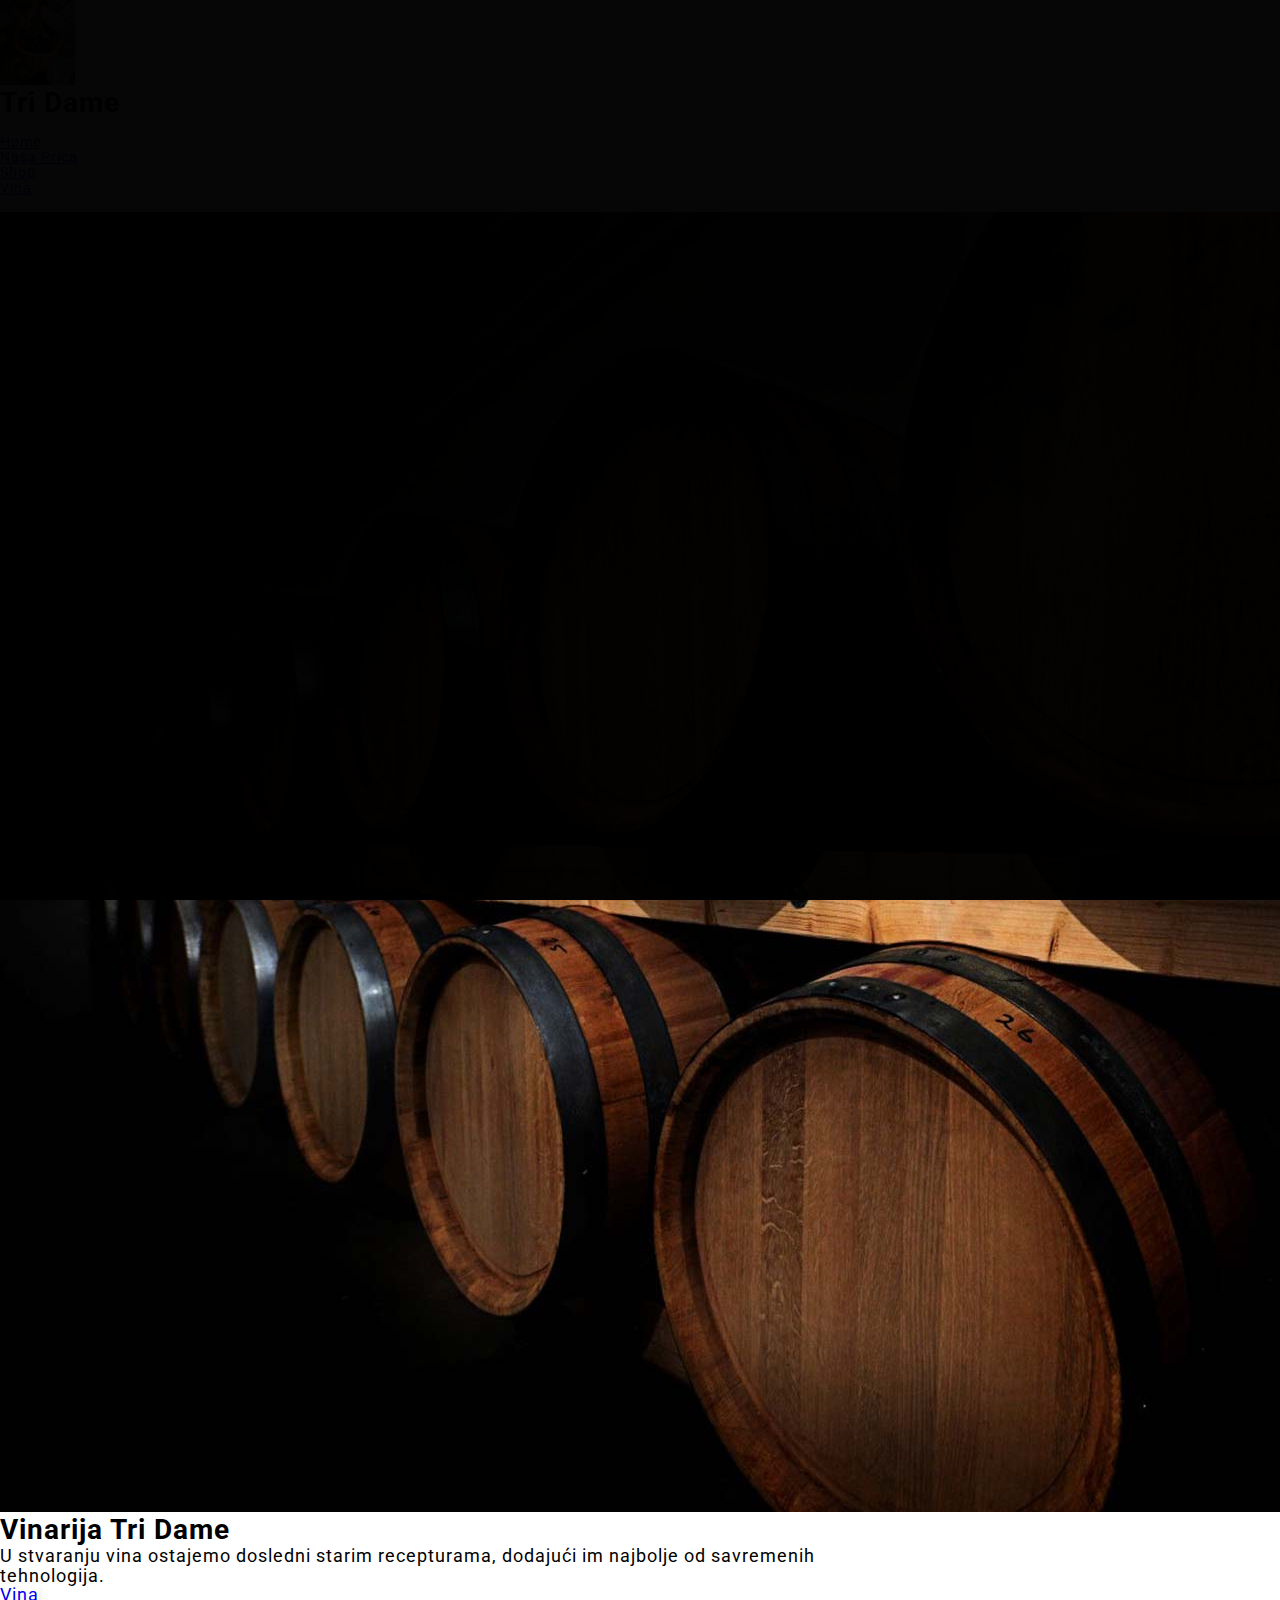
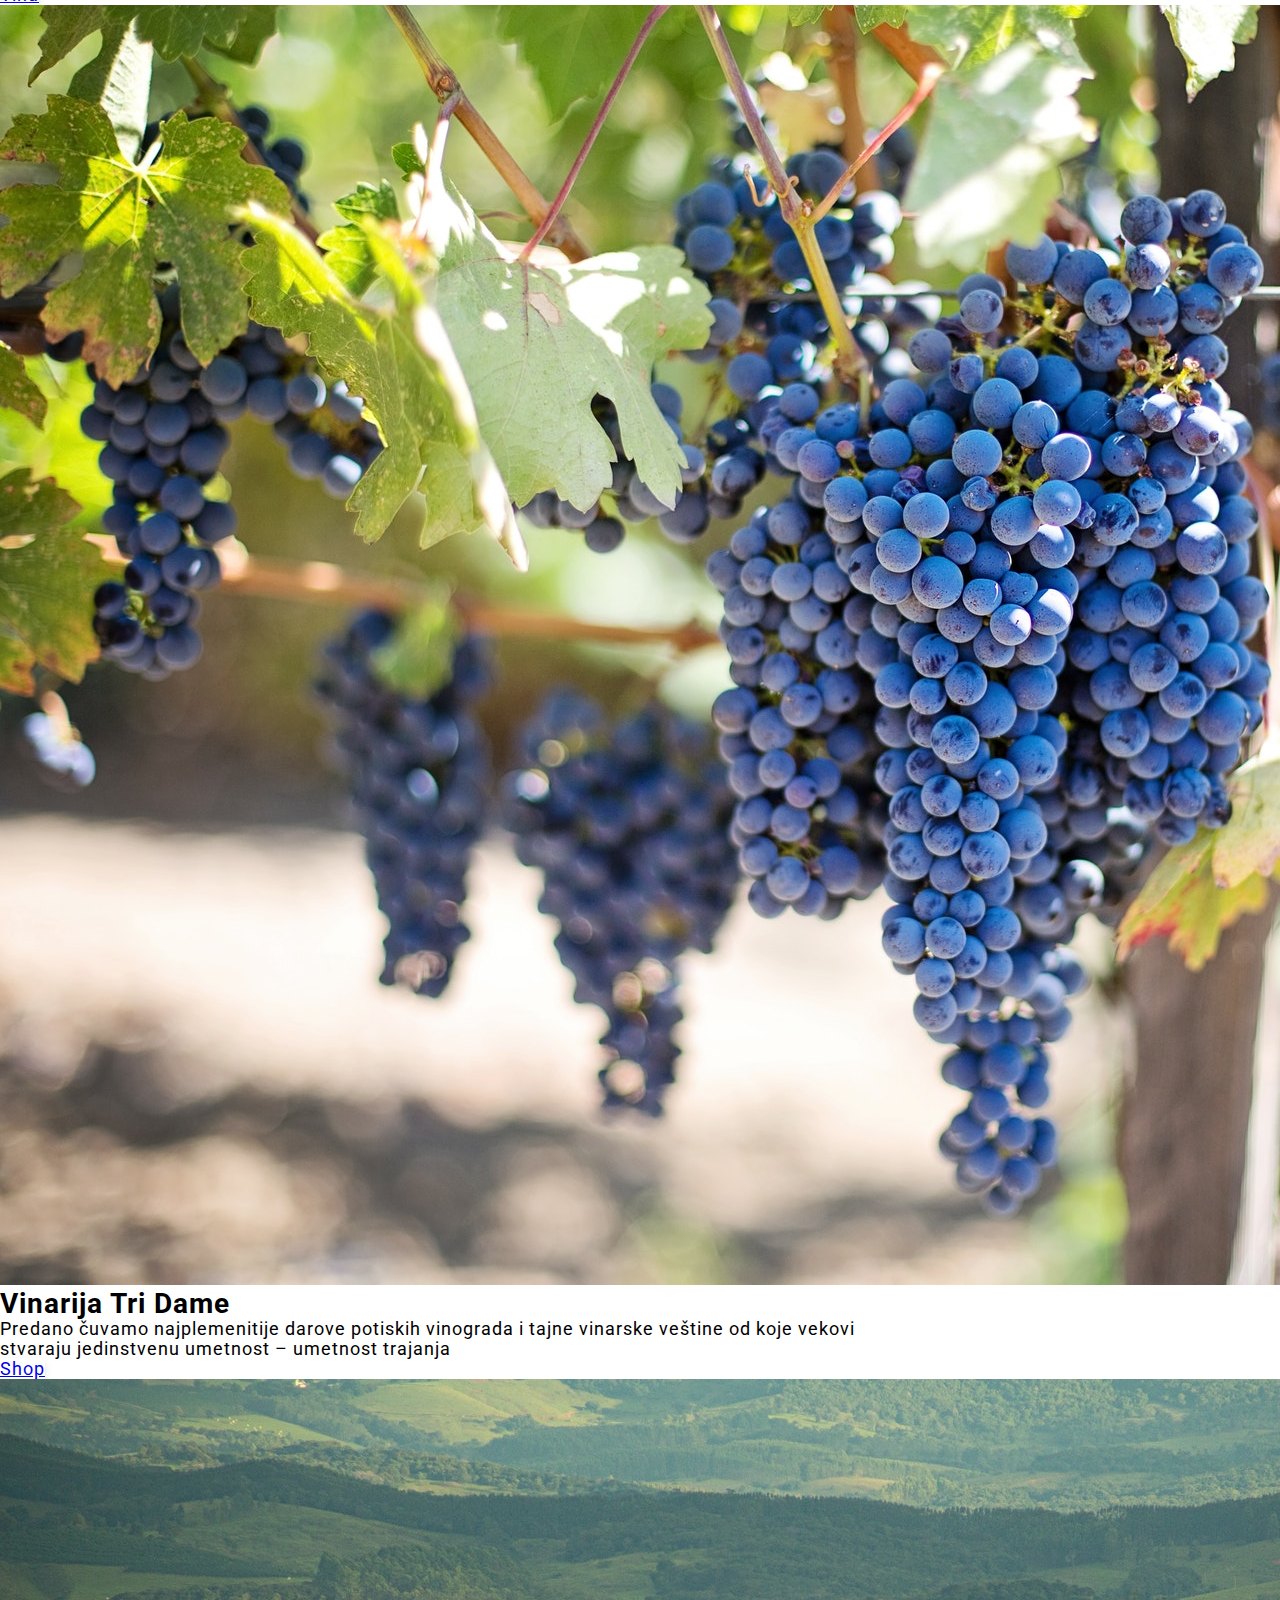
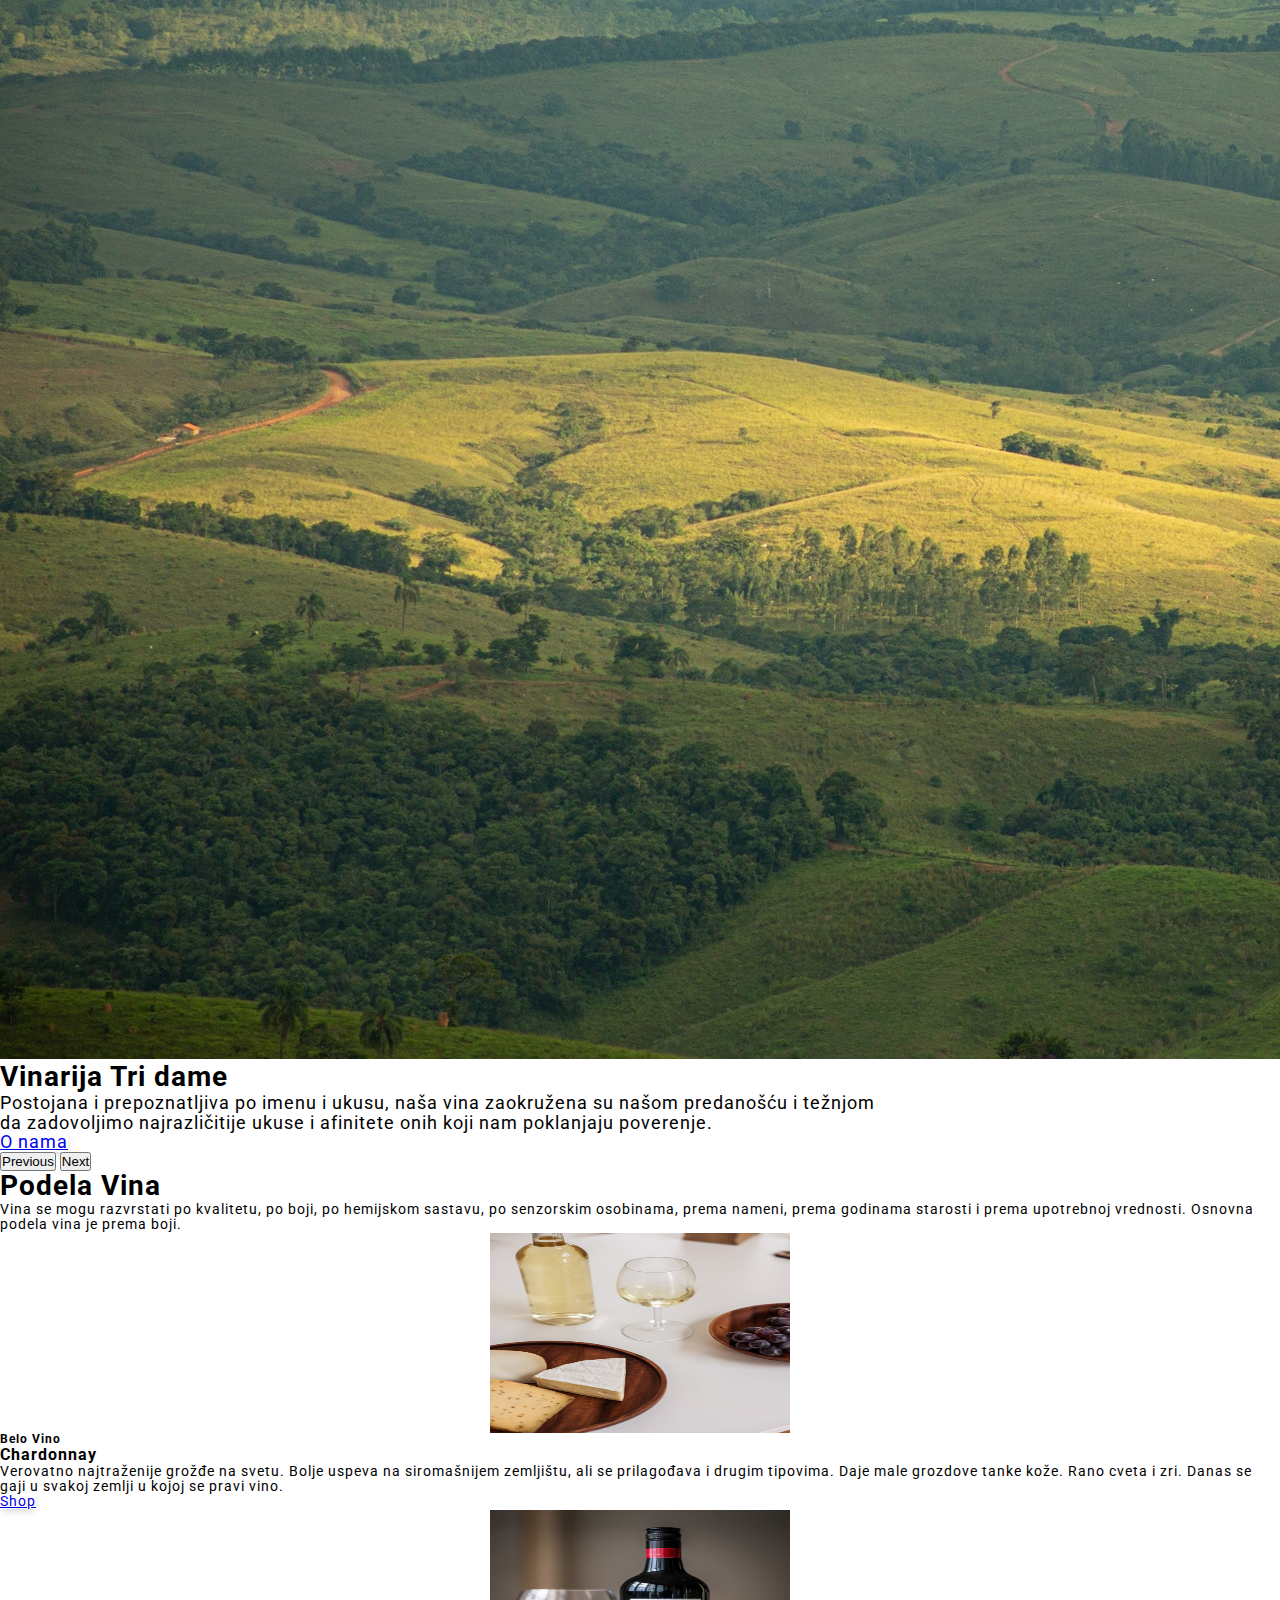
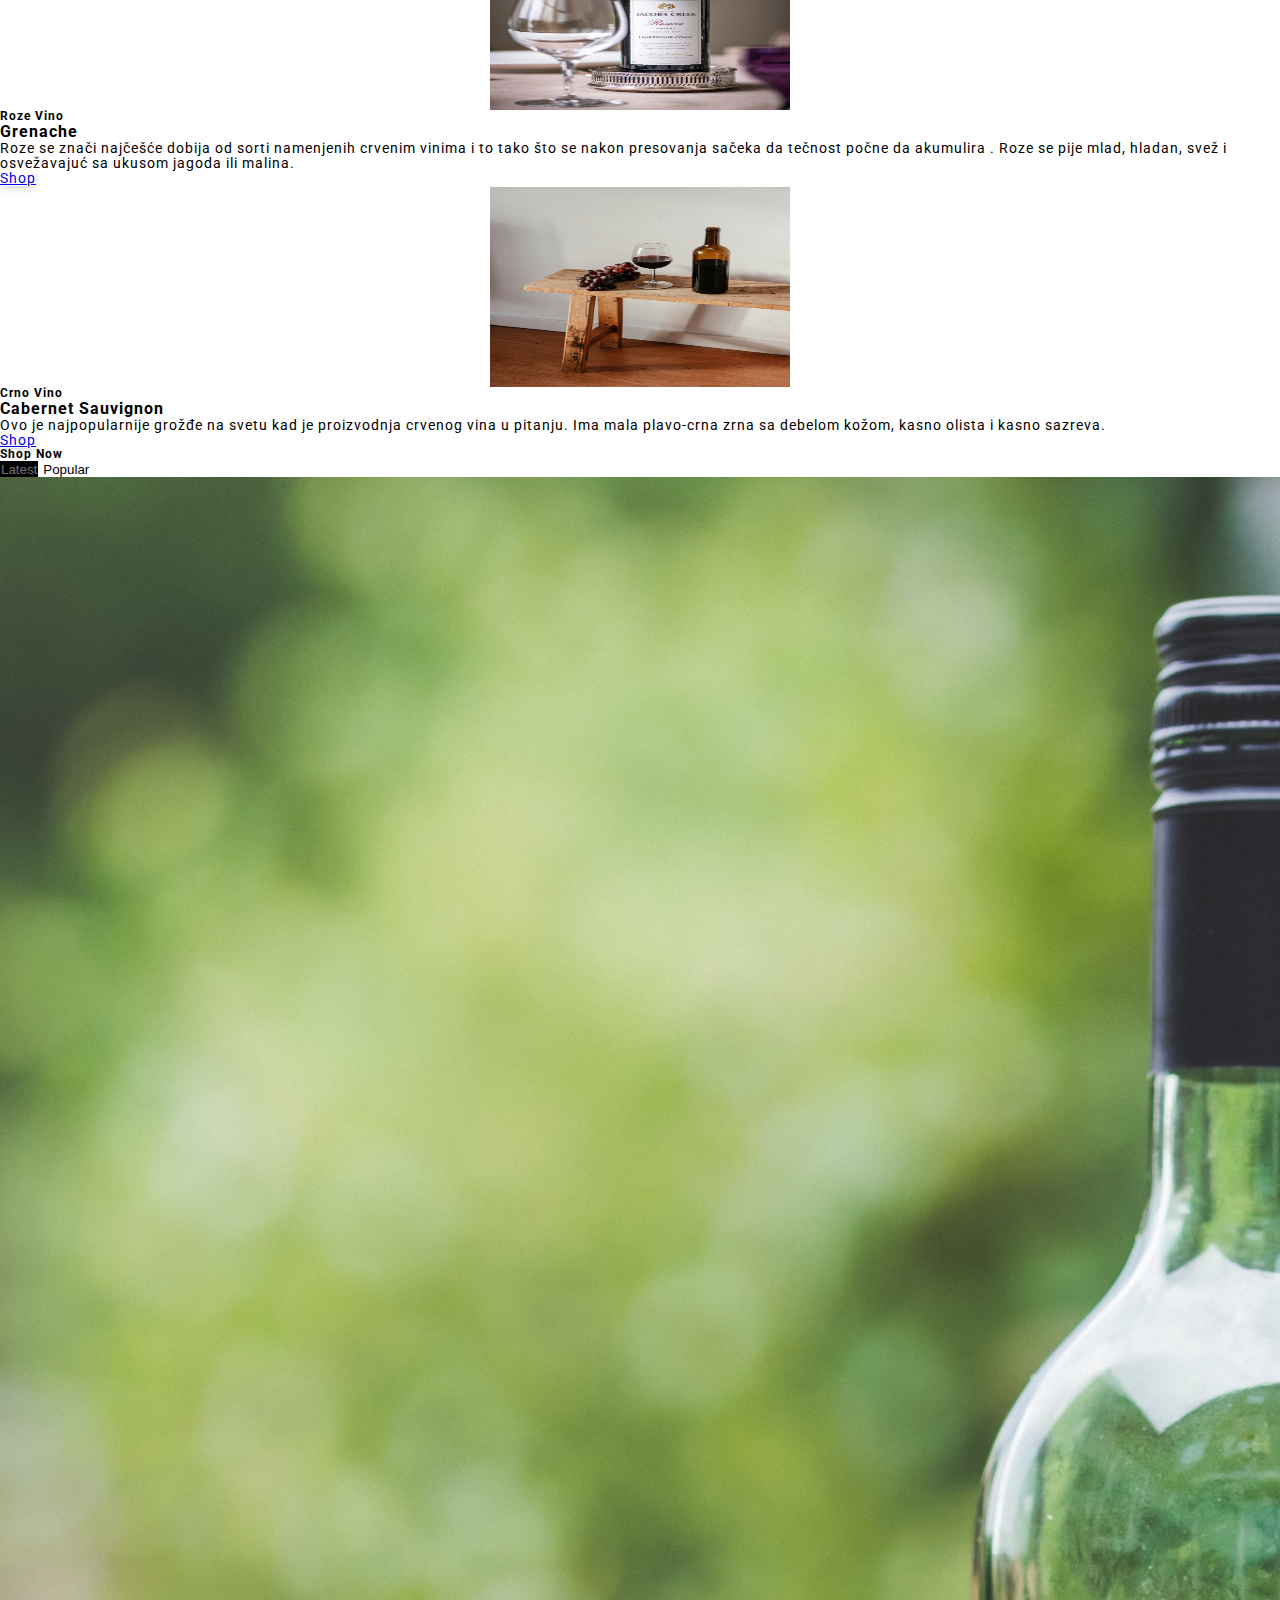
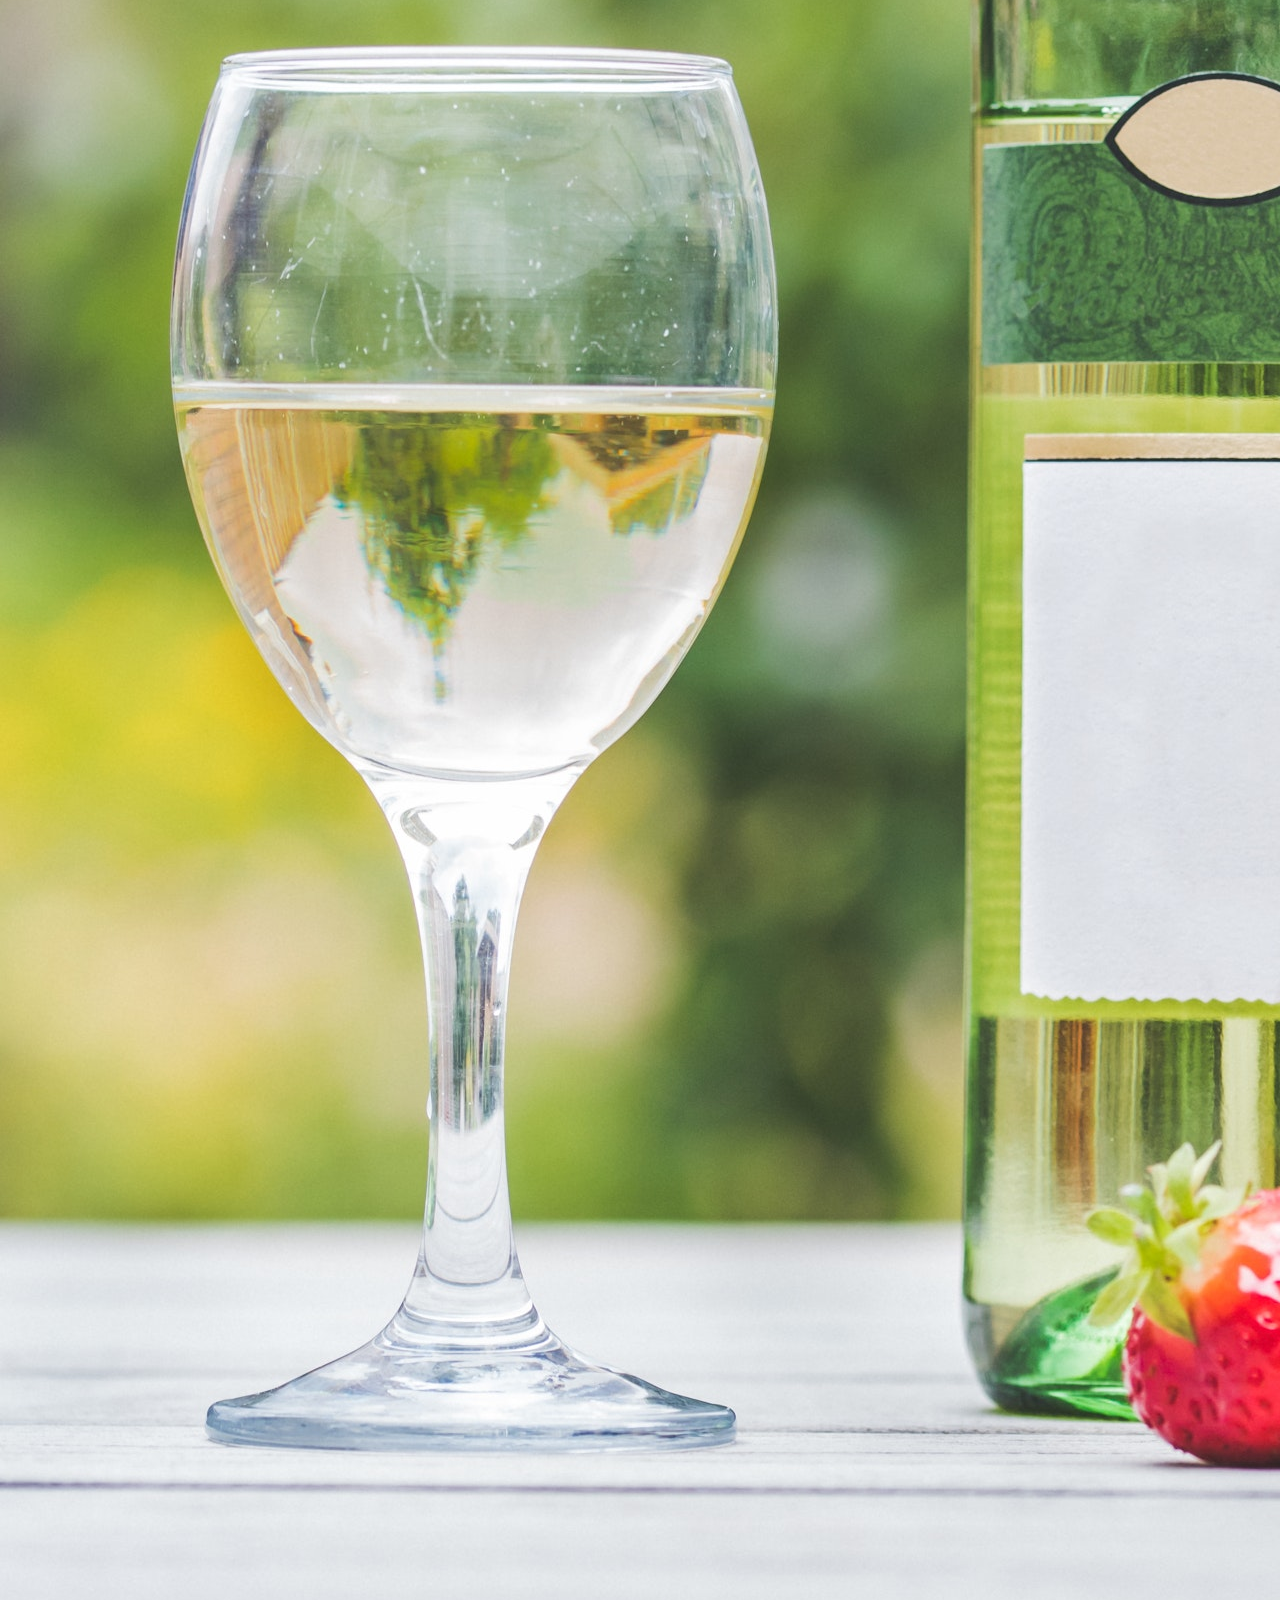
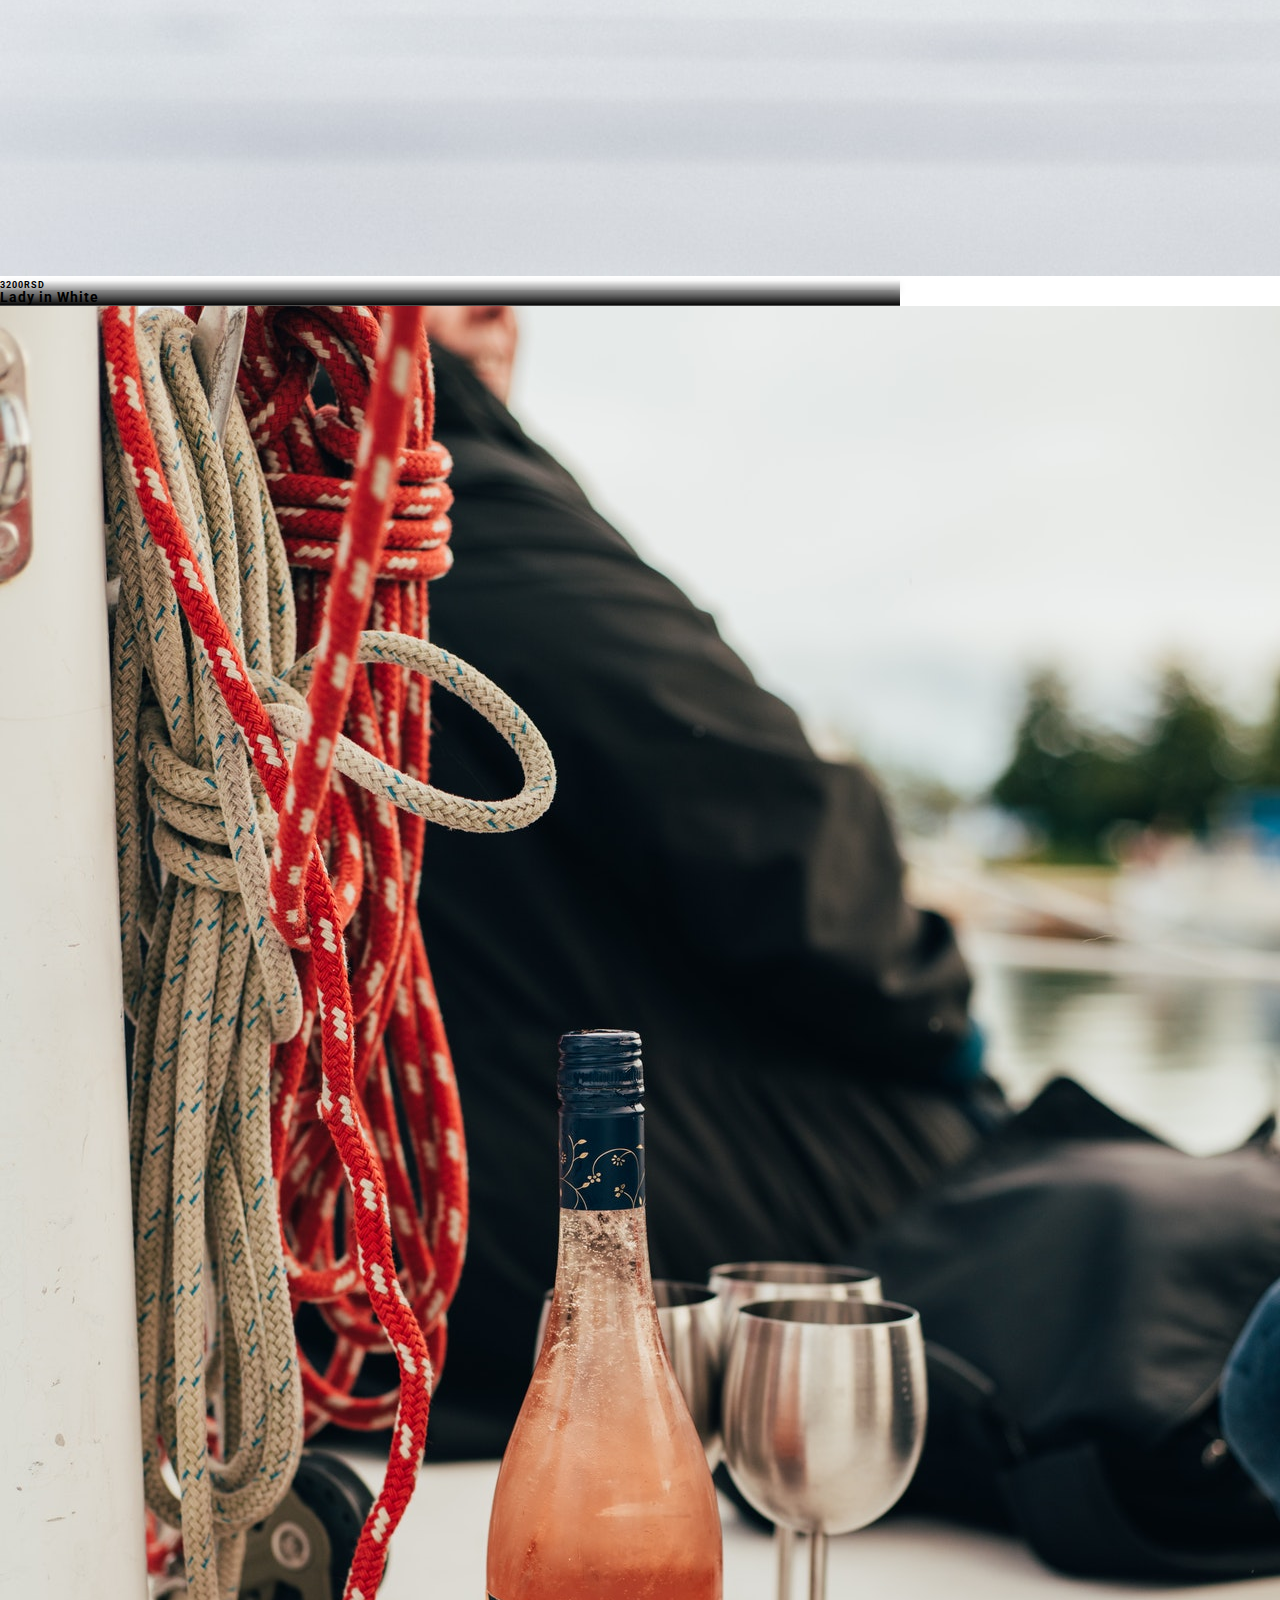
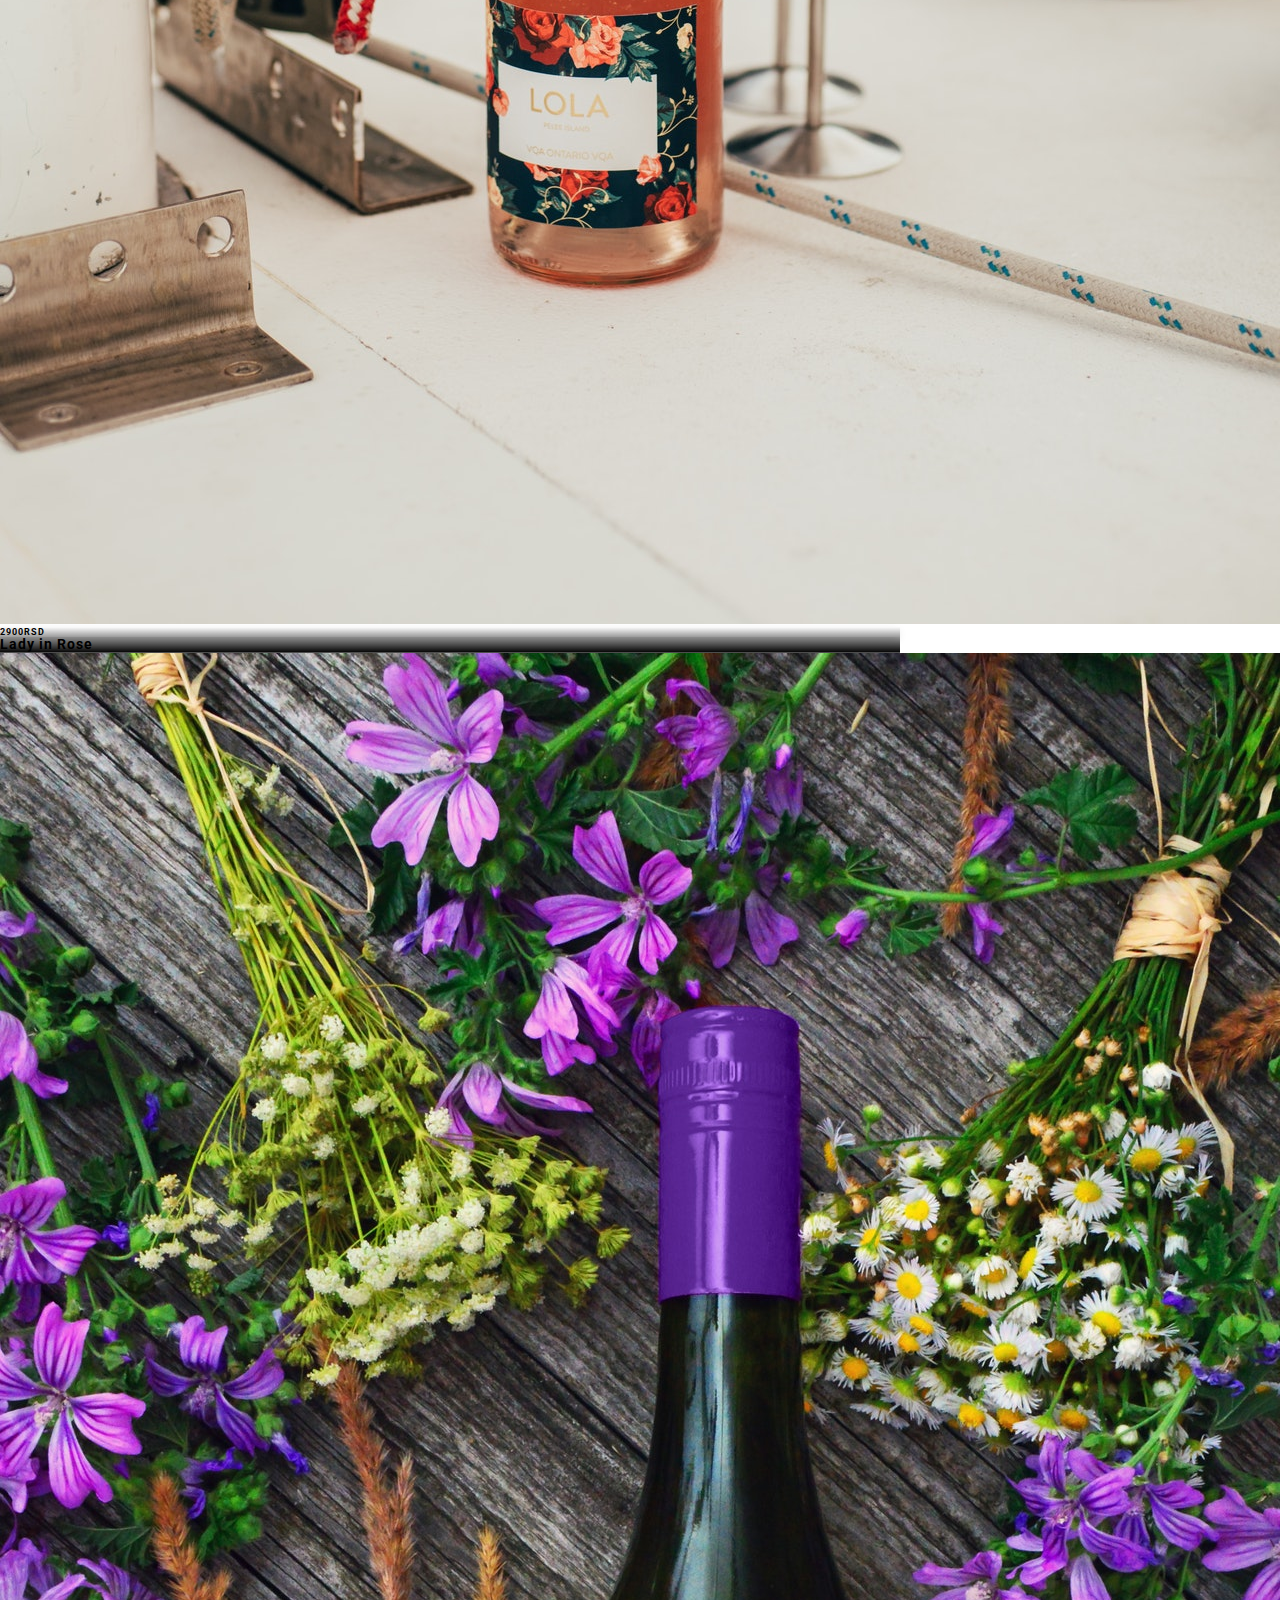
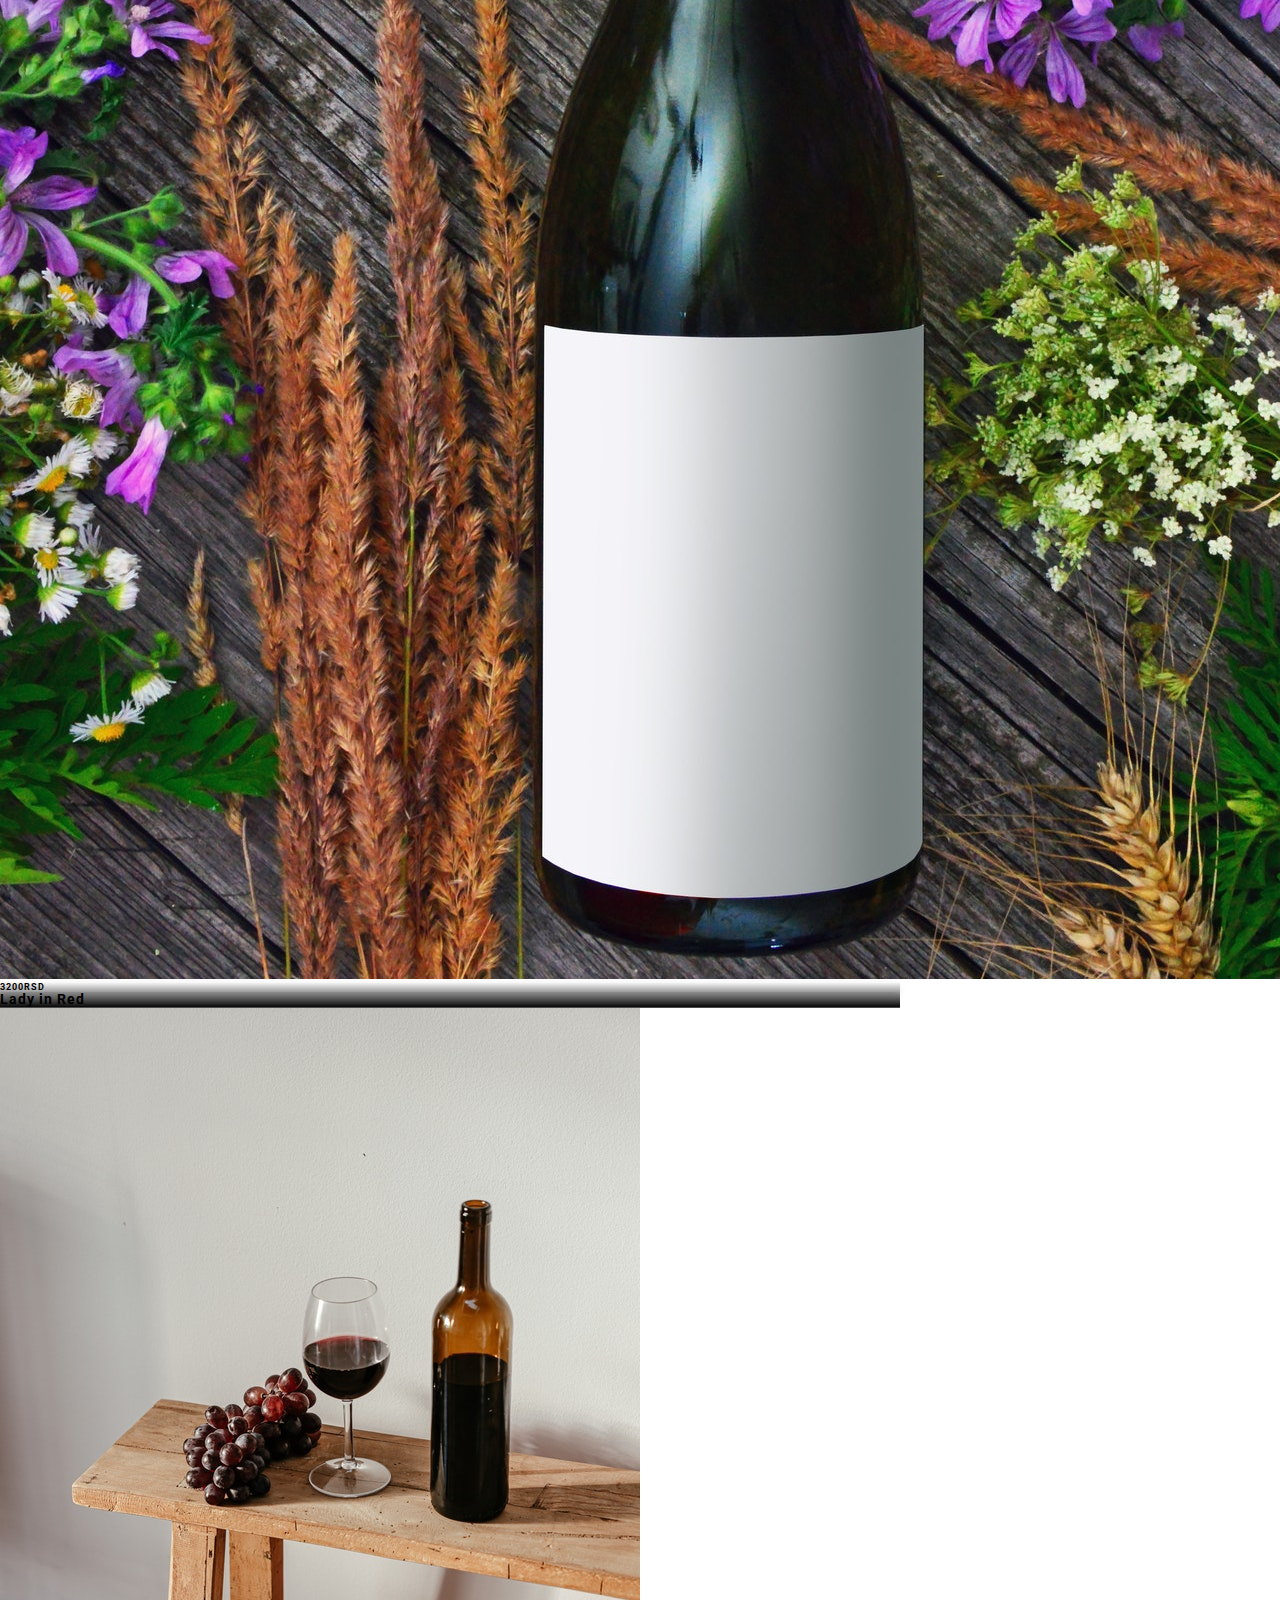
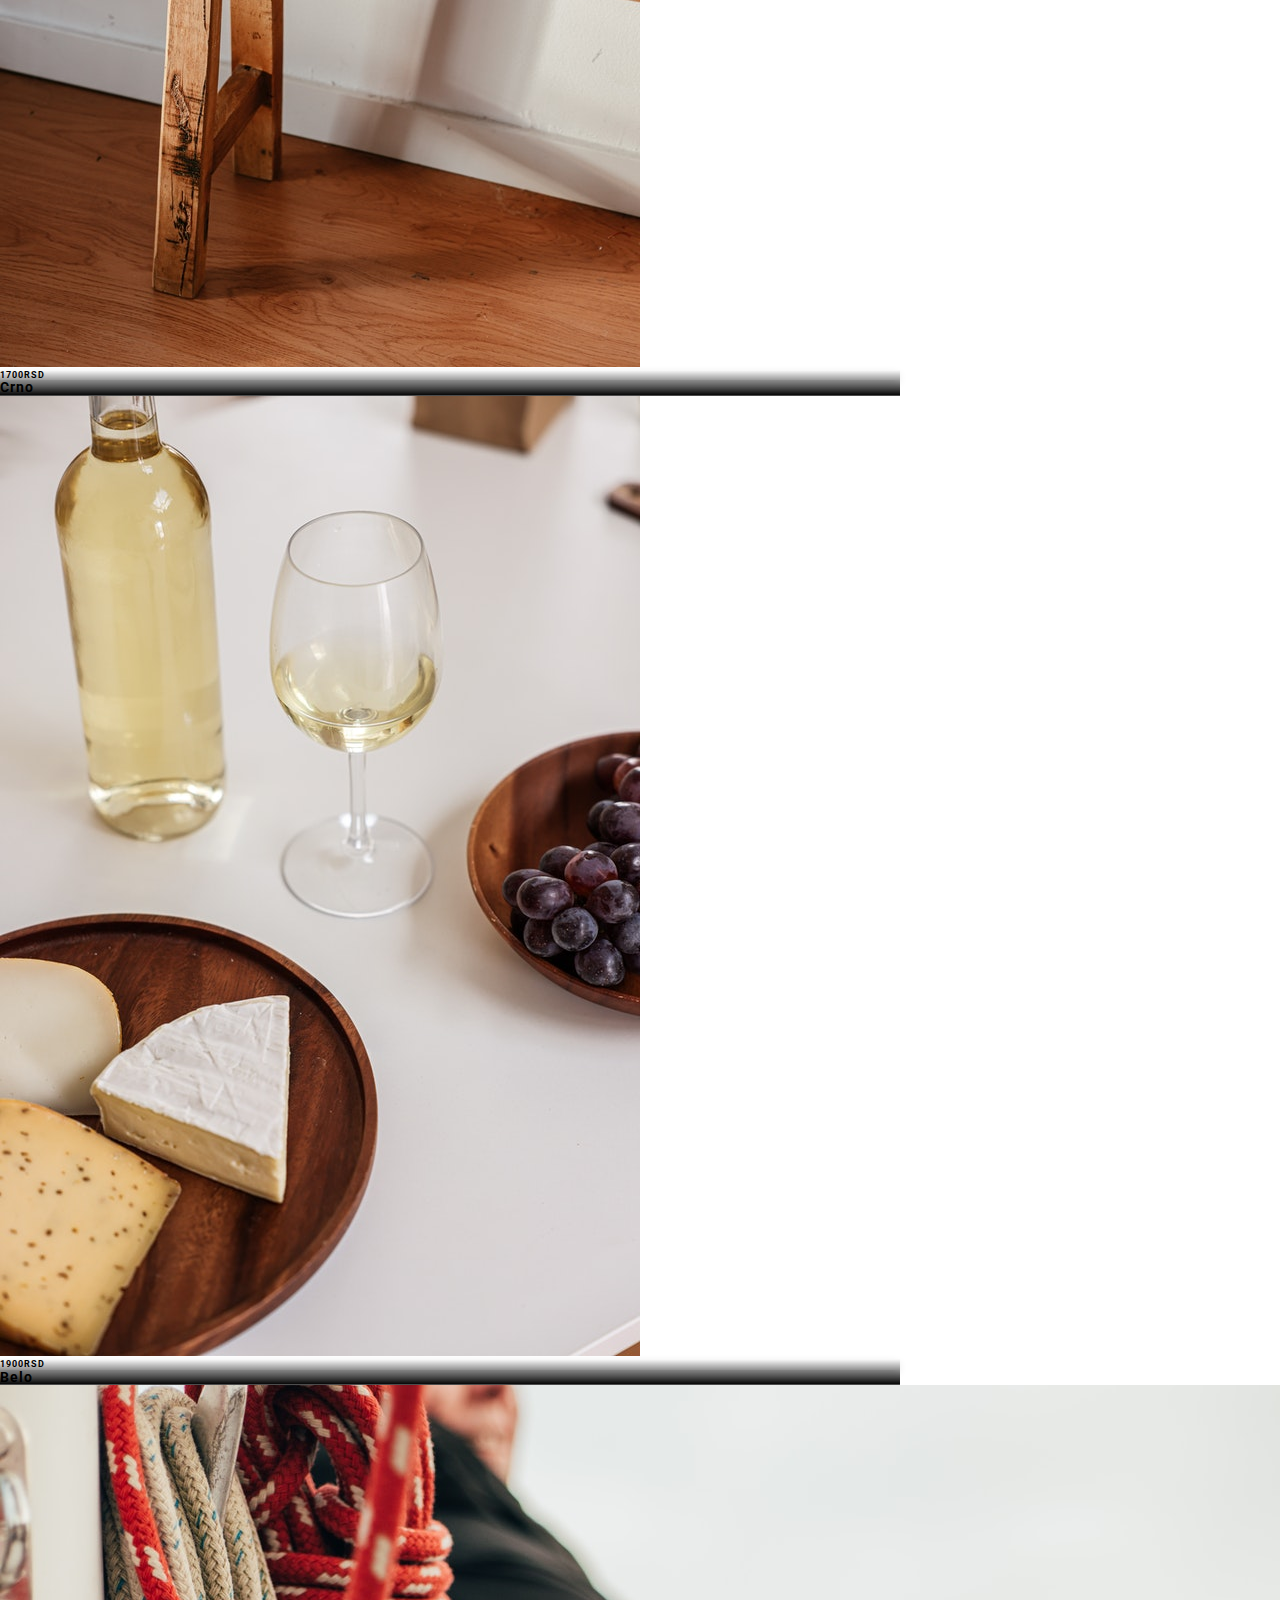
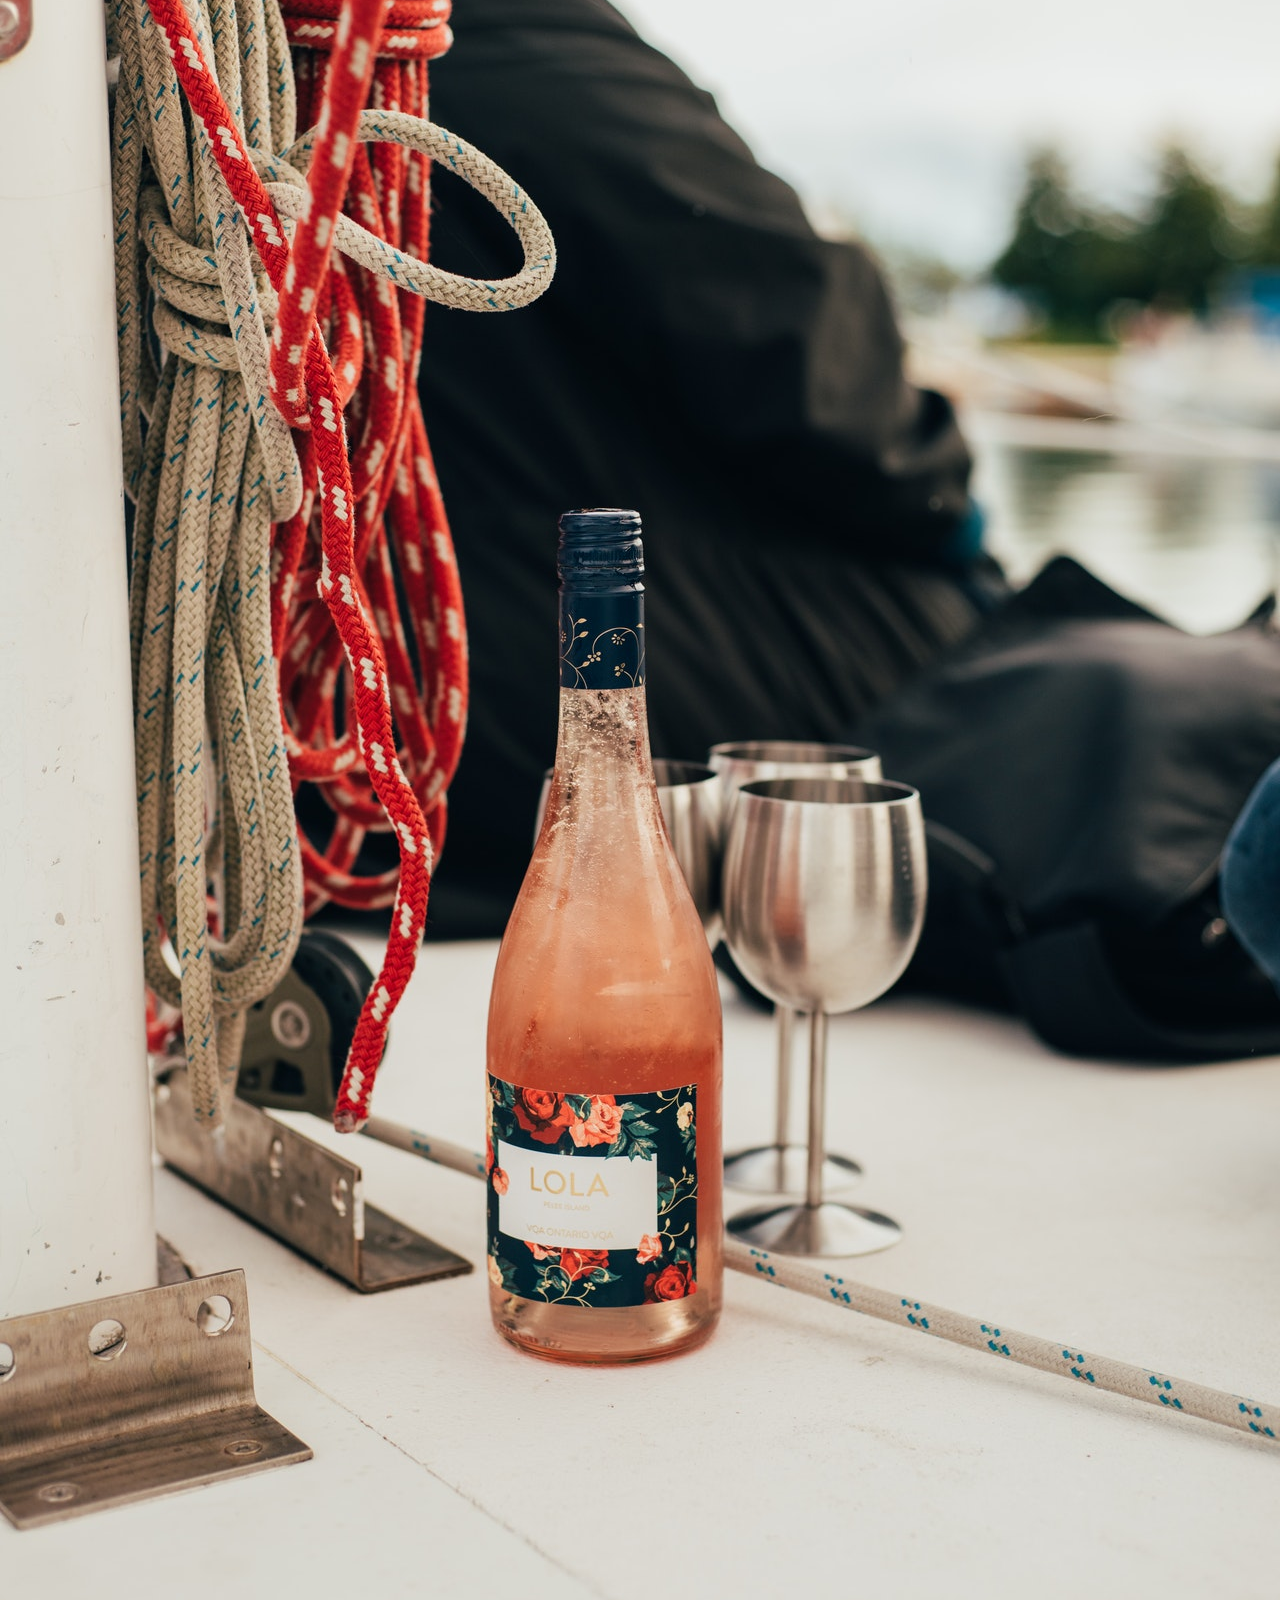
==== index.html @ a5dd0ee9 "Add files via upload" ====
<!DOCTYPE html>
<html lang="en">
<head>
    <meta charset="UTF-8">
    <meta http-equiv="X-UA-Compatible" content="IE=edge">
    <meta name="viewport" content="width=device-width, initial-scale=1.0">
    <meta name="description" content="Vinarija Tri dame">
    <meta name="keywords" content="Vinarija,Vino,Rose,Belo,Crno,Lady,grozdje,Podela Vina, Even Keel,Shop, O nama, Shop,Lady in Rose, Lady in Red, Lady in White">
    <meta name="author" content="Mihajlo Živković">
    <link rel="icon" type="image/x-icon" href="/dvoristevinarija.jpg">
    <link rel="stylesheet" href="/bootstrap/css/bootstrap.css">
    <link rel="stylesheet" href="./main.css">
    <link rel="stylesheet" href="https://cdnjs.cloudflare.com/ajax/libs/font-awesome/6.1.1/css/all.min.css" integrity="sha512-KfkfwYDsLkIlwQp6LFnl8zNdLGxu9YAA1QvwINks4PhcElQSvqcyVLLD9aMhXd13uQjoXtEKNosOWaZqXgel0g==" crossorigin="anonymous" referrerpolicy="no-referrer" />
    <script src="https://cdn.jsdelivr.net/npm/bootstrap@5.0.0-beta3/dist/js/bootstrap.bundle.min.js" integrity="sha384-JEW9xMcG8R+pH31jmWH6WWP0WintQrMb4s7ZOdauHnUtxwoG2vI5DkLtS3qm9Ekf" crossorigin="anonymous"></script>
    <link href="https://cdn.jsdelivr.net/npm/bootstrap@5.0.0-beta3/dist/css/bootstrap.min.css" rel="stylesheet" integrity="sha384-eOJMYsd53ii+scO/bJGFsiCZc+5NDVN2yr8+0RDqr0Ql0h+rP48ckxlpbzKgwra6" crossorigin="anonymous">
    <title>Tri dame</title>
</head>
<body>

    <!--header-->
    <nav class="navbar navbar-expand-lg navbar-light shadow">
        <div class="container d-flex justify-content-between align-items-center">
           
            <a class="navbar-brand h1" href="index.html">
                
                <img class="rounded" src="/logo2.jpg" alt="logo" width="75px" height="85px"/>
            </a>
            <div class="naslov ">
              <h1>Tri Dame</h1>
               
            </div>
            
            <button class="navbar-toggler border-0" type="button" data-bs-toggle="collapse" data-bs-target="#navbar-toggler-success" aria-controls="navbarSupportedContent" aria-expanded="false" aria-label="Togglenavigation">
                <span class="navbar-toggler-icon"></span>
            </button>
            <div class="align-self-center collapse navbar-collapse flex-fill d-lg-flex justify-content-lg-between" id="navbar-toggler-success" data-bs-dismiss="navbar-toggler-success" aria-label="Togglenavigation">
                <div class="flex-fill mx-xl-5 mb-2">
                    <ul class="nav navbar-nav d-flex justify-content-between mx-xl-5 text-center text-dark">
                        <li class="nav-item"><a class="nav-link btn-outline-danger rounded-pill px-3" href="index.html">Home</a></li>
                        <li class="nav-item"><a class="nav-link btn-outline-danger rounded-pill px-3" href="aboutme.html">Nasa Prica</a></li>
                        <li class="nav-item"><a class="nav-link btn-outline-danger rounded-pill px-3" href="shop.html">Shop</a></li>
                        <li class="nav-item"><a class="nav-link btn-outline-danger rounded-pill px-3" href="vina.html">Vina</a></li>
                        
                    </ul>
                </div> 
                <div class="navbar align-self-center d-flex">
                    <a class="nav-link icons-style" href="#">
                        <i class=" fa-brands fa-instagram-square "></i>
                    </a>
                    <a class="nav-link icons-style" href="#">
                      <i class=" fa-brands fa-facebook-square "></i>
                  </a>
                  <a class="nav-link icons-style" href="#">
                    <i class=" fa-brands fa-twitter-square "></i>
                </a>
                </div>
            </div>
        </div>
    </nav>
    <!--end header-->

    <!--Section1-->
    <div id="myCarousel" class="carousel slide" data-bs-ride="carousel">
      <div class="carousel-indicators">
        <button type="button" data-bs-target="#myCarousel" data-bs-slide-to="0" class="" aria-label="Slide 1"></button>
        <button type="button" data-bs-target="#myCarousel" data-bs-slide-to="1" aria-label="Slide 2" class=""></button>
        <button type="button" data-bs-target="#myCarousel" data-bs-slide-to="2" aria-label="Slide 3" class="active" aria-current="true"></button>
      </div>
      <div class="carousel-inner ">
        <div class="carousel-item carousel-item-2 active">
          <img class="d-block w-100" src="/vinopozadina.jpg" alt="First slide">
  
          <div class="container">
            <div class="carousel-caption text-start">
              <h1>Vinarija Tri Dame</h1>
              <p>U stvaranju vina ostajemo dosledni starim recepturama, dodajući im najbolje od savremenih tehnologija.</p>
              <p><a class="btn btn-danger rounded-pill" href="vina.html">Vina</a></p>
            </div>
          </div>
        </div>
        <div class="carousel-item carousel-item-2">
          <img class="d-block w-100" src="/grozdje.jpg" alt="Second slide">
  
          <div class="container">
            <div class="carousel-caption">
              <h1>Vinarija Tri Dame </h1>
              <p>Predano čuvamo najplemenitije darove potiskih vinograda i tajne vinarske veštine od koje vekovi stvaraju jedinstvenu umetnost – umetnost trajanja</p>
              <p><a class="btn btn-danger rounded-pill" href="shop.html">Shop</a></p>
            </div>
          </div>
        </div>
        <div class="carousel-item carousel-item-2 ">
          <img class="d-block w-100" src="/pogled.jpg" alt="Third slide">
  
          <div class="container">
            <div class="carousel-caption text-end">
              <h1>Vinarija Tri dame</h1>
              <p>Postojana i prepoznatljiva po imenu i ukusu, naša vina zaokružena su našom predanošću i težnjom da zadovoljimo najrazličitije ukuse i afinitete onih koji nam poklanjaju poverenje.</p>
              <p><a class="btn btn-danger rounded-pill" href="aboutme.html">O nama</a></p>
            </div>
          </div>
        </div>
      </div>
      <button class="carousel-control-prev" type="button" data-bs-target="#myCarousel" data-bs-slide="prev">
        <span class="carousel-control-prev-icon" aria-hidden="true"></span>
        <span class="visually-hidden">Previous</span>
      </button>
      <button class="carousel-control-next" type="button" data-bs-target="#myCarousel" data-bs-slide="next">
        <span class="carousel-control-next-icon" aria-hidden="true"></span>
        <span class="visually-hidden">Next</span>
      </button>
    </div>
     
    <!--End Section1-->

    <!--Categopries-->
      <section class="container-fluid py-5 cate-bg ">
          <div class="row text-center pt-3">
                <div class="col-lg-6 col-md-12 col-sm-12 m-auto">
                    <h1 class="text">Podela Vina</h1>
                    <p class="text">Vina se mogu razvrstati po kvalitetu, po boji, po hemijskom sastavu, po senzorskim osobinama, prema nameni, prema godinama starosti i prema upotrebnoj vrednosti.  Osnovna podela vina je prema boji. </p>
                </div>
            </div>
            <div class="row m-5 align-center">
                <div class="col-sm-12 col-lg-4 col-md-4 mb-3 mb-md-0 ">
                     <div class="slika"><img src="./images/belovino1.jpg" alt="belovino" width="300px" height="200px" class=" imgmd imgsm m-5 rounded-circle img-fluid border "/></div>
                      <h5 class="text-center text-black mt-3 mb-3">Belo Vino</h5> 
                      <p> <h3 class="text-center mt-5">Chardonnay</h3> Verovatno najtraženije grožđe na svetu. Bolje uspeva na siromašnijem zemljištu, ali se prilagođava i drugim tipovima. Daje male grozdove tanke kože. Rano cveta i zri. Danas se gaji u svakoj zemlji u kojoj se pravi vino.</p>
                      <p class="text-center">
                          <a href="/shop.html" class="btn btn-danger rounded-pill">Shop</a>
                      </p>
                </div>
                <div class="col-sm-12 col-lg-4 col-md-4 mb-3 mb-md-0">
                    <div class="slika"> <img src="./images/vino3.jpg" alt="vino3" width="300px" height="200px" class=" imgmd imgsm m-5 rounded-circle img-fluid border"/></div> 
                    <h5 class="text-center text-black mt-3 mb-3">Roze Vino</h5> 
                    <p><h3 class=" text-center">Grenache</h3>Roze se znači najčešće dobija od sorti namenjenih crvenim vinima i to tako što se nakon presovanja sačeka da tečnost počne da akumulira . Roze se pije mlad, hladan, svež i osvežavajuć sa ukusom jagoda ili malina. </p>
                    <p class="text-center">
                        <a href="shop.html"class="btn btn-danger rounded-pill">Shop</a>
                    </p>
                </div>
                <div class="col-sm-12 col-lg-4 col-md-4 mb-3 mb-md-0">
                    <div class="slika"><img src="crnovino1.jpg" alt="vino1" width="300px" height="200px" class=" imgmd imgsm m-5 rounded-circle img-fluid border"/></div> 
                      <h5 class="text-center text-black mt-3 mb-3">Crno Vino</h5> 
                      <p><h3 class="mt-5 text-center">Cabernet Sauvignon</h3> Ovo je najpopularnije grožđe na svetu kad je proizvodnja crvenog vina u pitanju. Ima mala plavo-crna zrna sa debelom kožom, kasno olista i kasno sazreva. </p>
                      <p class="text-center">
                          <a href="/shop.html" class="btn btn-danger rounded-pill">Shop</a>
                      </p>
                </div>
            </div>
      </section>

    <!--End Categories-->

    <!---SHOP NOW-->
    <section class="py-0 pb-6 background" id="collections">
        <div class="container">
          <div class="row h-100">
            <div class="col-lg-7 mt-7">
              <h5 class="fs-3 fs-lg-5 lh-sm mb-0 text-uppercase ">
                Shop Now
              </h5>
            </div>
            <div class="col-12">
              <nav>
                <div class="nav nav-tabs wine-tabs mb-4 justify-content-end" id="nav-tab" role="tablist">
                  <button class="nav-link active" id="nav-latest-tab" data-bs-toggle="tab" data-bs-target="#nav-latest" type="button" role="tab" aria-controls="nav-latest" aria-selected="true">
                    Latest
                  </button>
                  <button class="nav-link" id="nav-popular-tab" data-bs-toggle="tab" data-bs-target="#nav-popular" type="button" role="tab" aria-controls="nav-popular" aria-selected="false">
                    Popular
                  </button>
                </div>
              </nav>
              <div class="tab-content" id="nav-tabContent">
                <div class="tab-pane  show active" id=" nav-latest" role="tabpanel" aria-labelledby="nav-latest-tab">
                  <div class="carousel slide " id="carouselLatest" data-bs-ride="carousel">
                    <div class="carousel-inner">
                      <div class="carousel-item active d-flex" data-bs-interval="10000">
                        <div class="row h-100 align-items-center">
                          <div class="col-sm-12 col-md-4  mb-3 mb-md-0">
                            <div class="card bg-black text-white p-6 pb-8">
                              <img class="card-img" src="vinoicasa3.jpg"  alt="belovino">
                              <div class="card-img-overlay effect bg-dark-gradient d-flex flex-column-reverse align-items-center">
                                <h6 class="text-danger btn btn-outline-light rounded-pill">3200RSD</h6>     
                                <h4 class="text-danger">Lady in White</h4>
                              </div>
                            </div>
                          </div>
                          <!------------------->
                          <div class="col-sm-12 col-md-4 col-mb-3 mb-md-0">
                            <div class="card bg-black text-white p-6 pb-8">
                              <img class="card-img" src="rosevino.jpg"  alt="rosevino">
                              <div class="card-img-overlay effect bg-dark-gradient d-flex flex-column-reverse align-items-center">
                                <h6 class="text-danger btn btn-outline-light rounded-pill">2900RSD</h6>
                                <h4 class="text-danger">Lady in Rose</h4>
                              </div>
                            </div>
                          </div>
                          <!------------------->
                          <div class="col-sm-12 col-md-4  mb-3 mb-md-0">
                            <div class="card bg-black text-white p-6 pb-8">
                              <img class="card-img" src="vino4.jpg"  alt="vino4">
                              <div class="card-img-overlay effect bg-dark-gradient d-flex flex-column-reverse align-items-center">
                                <h6 class="text-danger btn btn-outline-light rounded-pill">3200RSD</h6>
                                <h4 class="text-danger">Lady in Red</h4>
                              </div>
                            </div>
                          </div>
                          <!------------------->
    
                        </div>
    
                      </div>
                      <!---------------->
                      <div class="carousel-item" data-bs-interval="5000">
                        <div class="row h-100 align-items-center">
                          <div class="col-sm-12 col-md-4 mb-3 mb-md-0">
                            <div class="card bg-black text-white p-6 pb-8">
                              <img class="card-img" src="crnovino1.jpg" alt="crnovino">
                              <div class="card-img-overlay effect bg-dark-gradient d-flex flex-column-reverse align-items-center">
                                <h6 class="text-danger btn btn-outline-light rounded-pill">1700RSD</h6>
                                <h4 class="text-danger">Crno</h4>
                              </div>
                            </div>
                          </div>
                          <!------------------->
                          <div class="col-sm-12 col-md-4 mb-3 mb-md-0">
                            <div class="card bg-black text-white p-6 pb-8">
                              <img class="card-img" src="belovino1.jpg" alt="belovino">
                              <div class="card-img-overlay effect bg-dark-gradient d-flex flex-column-reverse align-items-center">
                                <h6 class="text-danger btn btn-outline-light rounded-pill">1900RSD</h6>
                                <h4 class="text-danger">Belo</h4>
                              </div>
                            </div>
                          </div>
                          <!------------------->
                          <div class="col-sm-12 col-md-4 mb-3 mb-md-0">
                            <div class="card bg-black text-white p-6 pb-8">
                              <img class="card-img" src="rosevino.jpg" alt="rosevino">
                              <div class="card-img-overlay effect bg-dark-gradient d-flex flex-column-reverse align-items-center">
                                <h6 class="text-danger btn btn-outline-light rounded-pill">2150RSD</h6>
                                <h4 class="text-danger">Rose</h4>
                              </div>
                            </div>
                          </div>
                          <!------------------->
    
                        </div>
    
                      </div>
                      <!---------------->
                      <div class="row">
                        <button class="carousel-control-prev" type="button" data-bs-target="#carouselLatest" data-bs-slide="prev">
                          <span class="carousel-control-prev-icon" aria-hidden="true"></span>
                          <span class="visually-hidden">Next</span>
                        </button>
                        <button class="carousel-control-next" type="button" data-bs-target="#carouselLatest" data-bs-slide="next">
                          <span class="carousel-control-next-icon" aria-hidden="true"></span>
                          <span class="visually-hidden">Next</span>
                        </button>
    
                      </div>
    
                    </div>
    
                  </div>
                </div>
                <div class="tab-pane fade" id="nav-popular" role="tabpanel" aria-labelledby="nav-popular-tab">
                  <div class="carousel slide" id="carouselPopular" data-bs-ride="carousel">
                    <div class="carousel-inner">
                      <div class="carousel-inner">
                        <div class="carousel-item active" data-bs-interval="10000">
                          <div class="row h-100 align-items-center">
                            <div class="col-sm-12 col-md-4 mb-3 mb-md-0">
                              <div class="card bg-black text-white p-6 pb-8">
                                <img class="card-img" src="belovino1.jpg" alt="belovino">
                                <div class="card-img-overlay effect bg-dark-gradient d-flex flex-column-reverse align-items-center">
                                  <h6 class="text-danger btn btn-outline-light rounded-pill">1500RSD</h6>
                                  <h4 class="text-danger">Even Keel Belo</h4>
                                </div>
                              </div>
                            </div>
                            <!---------------------->
                            <div class="col-sm-12 col-md-4 mb-3 mb-md-0">
                              <div class="card bg-black text-white p-6 pb-8">
                                <img class="card-img" src="crnovino1.jpg" alt="crnovino">
                                <div class="card-img-overlay effect bg-dark-gradient d-flex flex-column-reverse align-items-center">
                                  <h6 class="text-danger btn btn-outline-light rounded-pill">1600RSD</h6>
                                  <h4 class="text-dange">Even Keel Crno</h4>
                                </div>
                              </div>
                            </div>
                            <!---------------------->
                            <div class="col-sm-12 col-md-4 mb-3 mb-md-0">
                              <div class="card bg-black text-white p-6 pb-8">
                                <img class="card-img" src="rosevino.jpg" alt="rosevino">
                                <div class="card-img-overlay effect bg-dark-gradient d-flex flex-column-reverse align-items-center">
                                  <h6 class="text-danger btn btn-outline-light rounded-pill">2200RSD</h6>
                                  <h4 class="text-dange">Even Keel Rose</h4>
                                </div>
                              </div>
                            </div>
                            <!---------------------->
                          </div>
                        </div>
                        <!------------------->
                        <div class="carousel-item">
                          <div class="row h-100 align-items-center">
                            <div class="col-sm-12 col-md-4 mb-3 mb-md-0">
                              <div class="card bg-black text-white p-6 pb-8">
                                <img class="card-img" src="belovino1.jpg" alt="..">
                                <div class="card-img-overlay effect bg-dark-gradient d-flex flex-column-reverse align-items-center">
                                  <h6 class="text-danger btn btn-outline-light rounded-pill">2200RSD</h6>
                                  <h4 class="text-dange">Even Keel Belo</h4>
                                </div>
                              </div>
                            </div>
                            <!---------------------->
                            <div class="col-sm-12 col-md-4 mb-3 mb-md-0">
                              <div class="card bg-black text-white p-6 pb-8">
                                <img class="card-img" src="rosevino.jpg" alt="roseivno">
                                <div class="card-img-overlay effect bg-dark-gradient d-flex flex-column-reverse align-items-center">
                                  <h6 class="text-danger btn btn-outline-light rounded-pill">2300RSD</h6>
                                  <h4 class="text-dange">Even Keel Rose</h4>
                                </div>
                              </div>
                            </div>
                            <!---------------------->
                            <div class="col-sm-12 col-md-4 mb-3 mb-md-0">
                              <div class="card bg-black text-white p-6 pb-8">
                                <img class="card-img" src="crnovino1.jpg" alt="crnovino">
                                <div class="card-img-overlay effect bg-dark-gradient d-flex flex-column-reverse align-items-center">
                                  <h6 class="text-danger btn btn-outline-light rounded-pill">2100RSD</h6>
                                  <h4 class="text-dange">Even Keel Crno</h4>
                                </div>
                              </div>
                            </div>
                            <!---------------------->
                          </div>
                        </div>
                        <!------------------->
                        <div class="row">
                          <button class="carousel-control-prev" type="button" data-bs-target="#carouselPopular" data-bs-slide="next">
                            <span class="carousel-control-prev-icon" aria-hidden="true"></span>
                            <span class="visually-hidden">Previous</span>
                          </button>
                          <button class="carousel-control-next" type="button" data-bs-target="#carouselPopular" data-bs-slide="next"><span class="carousel-control-next-icon" aria-hidden="true"></span>
                            <span class="visually-hidden">Next</span>
    
                          </button>
                        </div>
                      </div>
                    </div>
                  </div>
    
                </div>
              </div>
            </div>
          </div>
      </section>
      <!---End of Shop Now-->
      <!-----Vinograd section-->

      <section class="main mt-5">
         <div class="container py-5 col-lg-12 col-sm-6">
           
           <div class="row py-4">
             <div class="col-lg-7 pt-5 text-center color-white">
               <h1>Tradicija duga 50 godina</h1>
               <p class="letter text-justify font-weight-bold">Verujući da se vina kreiraju pre svega u vinogradu, svo svoje znanje i pažnju posvećujemo upravo vinovoj lozi i zemljištu koje lozu hrani dajući i mikroklimi priliku da utka delić karaktera vinima iz godine u godinu.

                Vinski stručnjaci su rekli: "Vinarija Tri princeze jedan je od pionira biodinamičkog uzgoja loze i proizvodnje prirodnih vina u Srbiji. Na njihovom primeru može se učiti, upoređivati, saznati šta je u toj priči pozitivno a šta negativno. Ali kad probate njihove proizvode, jedno morate priznati: ovako stvorena vina pružaju podjednak užitak kao vrhunska konvencionalna, uz mali bonus – dodatni osećaj sreće"</p>
             </div>
            
             
           </div>
         </div>
         
       </section>
       
       <div class="container-fluid py-5 d-flex justify-content-center text-center">
         <div class="col-lg-6 col-md-12 col-sm-12">
           <h1>Najkvalitetnije vino </h1>
           <p>Vina se mogu razvrstati po kvalitetu, po boji, po hemijskom sastavu, po senzorskim osobinama, prema nameni, prema godinama starosti i prema upotrebnoj vrednosti.  Osnovna podela vina je prema boji.</p>
         </div>
       </div>
       <section class="section-bg">
         
          <div class="container container-d pt-1">
            
            <div class="row py-4 pt-1">
              <div class="col-lg-6 col-md-6 col-sm-6 m-auto dark-border">
                <h1 class="text text-white">Lady in rose</h1>
                
                <p class="text text-white"> Lady in Rose karakteriše duga završnica koja dodatno ističe njegov autentičan karakter, a savršeno se slaže sa morskom i rečnom ribom, živinskim mesom, pernatom divljači i kiselkastim sosevima. Pije se rashlađeno, na temperaturi od 9 do 11ºC. </p>
                <button type="button" class="btn btn-danger rounded-pill" data-bs-toggle="modal" data-bs-target="#reg-modal">
                  Pročitaj vise
                </button>
            </div>
            

              <div class="col-lg-4 col-md-4 col-sm-12 slika ">
                <div class="card border-lights" style="width: 18rem;">
                  <img class="card-img-top border-lights" src="rosevino.jpg" alt="Card image cap">
                  <div class="card-body border-lights">
                    <h6>Region</h6>
                    <p>Srem, Fruška gora.</p>
                    <h6>Klima</h6>
                    <p>Umereno kontinentalna, sa primesama subkontinentalne.</p>
                    <h6>Fermentacija</h6>
                    <p>Fermentacija u inox tankovima sa kontrolisanom temperaturom</p>
                  </div>
                </div>
              </div>
            </div>
          </div>
       </section>
        
        <div class="modal fade" id="reg-modal" tabindex="-1"  aria-labelledby="modal" aria-hidden="true">
          <div class="modal-dialog" role="document">
            <div class="modal-content">
              <div class="modal-header">
                <h5 class="modal-title" id="modal">Lady in rose</h5>
                <button type="button" class="btn-close" data-bs-dismiss="modal" aria-label="Close">
                  <span aria-hidden="true">&times;</span>
                </button>
              </div>
              <div class="modal-body">
                <p>Lady in Rose  paleta upotpunila je svoj mozaik uživanja novim Rose suvim vinom, kao stvorenim za dobro raspoloženje i lagane ukusne zalogaje. Na prvi pogled, Rose privlači svojom izrazitom koralnom bojom, dok se na mirisu prepoznaje po obilju voćnih aroma: od šumske jagode i citrusa do crvenog grejpfruta i bele breske. Razigrano, nežno, osvežavajuće, Lederer Rose stvoreno je za uživaoce istančanog stila i ukusa koji vinsko uživanje positovećuju sa lepršavim i prefinjenim doživljajem za sva čula. Nestrpljivi smo da saznamo Vaše utiske!</p>
              </div>
              <div class="modal-footer">
                <button type="button" class="btn btn-secondary" data-bs-dismiss="modal" aria-label="Close">Close</button>
                
              </div>
            </div>
          </div>
        </div>           
           
        <div class="container-fluid py-5 d-flex justify-content-center text-center">
          <div class="col-lg-6 col-md-12 col-sm-12">
            <h1>Kontaktirajte nas  </h1>
          </div>
        </div>   
        <div class="container mt-5">
          <form class="row g-3">
            <div class="col-md-6">
              <label for="firstName" class="from-label"> Ime </label>
              <input type="text" class="form-control" id="firstName" required>
            </div>
            <div class="col-md-6">
              <label for="lastName" class="from-label"> Prezime </label>
              <input type="text" class="form-control" id="lastName" required>
            </div>
            <div class="col-md-8">
              <label for="emailInfo" class="from-label">E-Mail</label>
              <input type="email" class="form-control" id="emailInfo" required>
            </div>
            <div class="col-md-4">
              <label for="phoneNumber" class="from-label">Broj Telefona</label>
              <input type="text" class="form-control" id="phoneNumber" placeholder="+381 63123458">
            </div>
            <div class="col-md-12">
              <label for="comments" class="form-label">Komentari, Pitanja?</label>
              <textarea class="form-control" id="comments" rows="3" required></textarea>
            </div>
            <div class="col-md-12">
              <button type="submit" class="btn btn-danger rounded-pill">Pošalji</button>
            </div>
          </form>
        </div>
        


        </form>
   <!----FOOTER-->
    <section class="section section-subscirbe bg-light">
      <div class="container">
        <div class="row justify-content-center align-items-center">
          <div class="col-md-12 mb-4 ">
           <h2>Budite Obavešteni</h2> 
          </div>
        </div>
            <div class="col-md-12">
              <form action=""method="post">
                <div class="row">
                  <div class="col-md-4 mb-4">
                    <input type="text" class="form-control" placeholder="Vase Ime">
                  </div>

                    <div class="col-md-4 mb-4">
                      <input type="text" class="form-control" placeholder="Vas e-mail"> 
                    </div>

                    <div class="col-md-4 mb-4">
                      <input type="submit" class="btn btn-secondary w-100" value="Posaljite"/>
                    </div>
                  
                </div>
             </form>
           </div>
      </div>
    </section>
    <footer class="site-footer">
      <div class="container">
        <div class="row mb-5">
          <div class="col-md-3 mb-5">
            <h2>O nama</h2>
            <p>Zahvalni na godinama ukazanog poverenja, nastojimo da našim potrošačima pružimo kvalitet kakav zaslužuju. Kvalitet proistekao iz celog jednog veka predanog stvaranja vina sa peska, ukusa ispletenih od najboljih plodova grožđa, uzbudljivih priča i tradicije koju ponosno čuvamo. Živeli!</p>
            <p><a href="aboutme.html">Click here</a></p>
          </div>
          <div class="col-md-3 mb-5">
            <h2>Contact</h2>
            <ul class="list-unstyled footer-link">
             <li class="d-flex">
              <span class="me-3">Adresa</span> <span class="text-white">Pinkijeva 32 Irig Srbija</span>
             </li> 
             <li class="d-flex">
              <span class="me-3">Telefon</span> <span class="text-white">+381 6345454</span>
             </li> 
             <li class="d-flex">
              <span class="me-3">Email</span> <span class="text-white">Vinarijatridame@gmail.com</span>
             </li> 
            </ul>
          </div>
          <div class="col-md-3 mb-5">
            <h2>Brzi Linkovi</h2>
            <ul class="list-unstyled footer-link">
              <li><a href="aboutme.html">O nama</a></li>
              <li><a href="shop.html">Shop</a></li>
              <li><a href="shop.html">Kontakt</a></li>
              <li><a href="aboutme.html">About us</a></li>
            </ul>
          </div>

          <div class="col-md-3">
            <h2>Pratite Nas</h2>
            <ul class="list-unstyled footer-link d-flex footer-social">
              <li><a href=""> <i class=" fa-brands fa-instagram-square "></i></a></li>
              <li><a href=""> <i class=" fa-brands fa-facebook-square "></i></a></li>
              <li><a href=""> <i class=" fa-brands fa-twitter-square "></i></a></li>
              <li><a href="main.scss"> <i class="fa-brands fa-css3"></i></a></li>
              <li><a href=""> <i class="fa  fa-sitemap"></i></a></li>
            </ul>
          </div>
        </div>
        <div class="row">
          <div class="col-12 text-md text-left">
            <p>&copy; <i class="fa fa-heart-o">Mihajlo Živković</i></p>
          </div>
        </div>
      </div>
    </foooter>

    <script src="/bootstrap/js/bootstrap.js"></script>
</body>
</html>
---- main.css ----
@import url("https://fonts.googleapis.com/css2?family=Open+Sans:ital,wght@0,300;0,400;0,700;1,300&family=Roboto:ital,wght@0,400;1,300;1,400&display=swap");
* {
  margin: 0px;
  padding: 0px;
}

body {
  font-family: "roboto", sans-serif;
  font-size: 14px;
  letter-spacing: 1px;
  line-height: 1.1;
  width: 100%;
  min-height: 100vh;
  scroll-behavior: smooth;
  text-rendering: optimizeSpeed;
}

.icons-style {
  color: black;
  font-size: 2rem;
}

.nav-tabs {
  border-bottom: 1px solid #eee;
}

.nav-tabs .nav-link {
  margin-bottom: -1px;
  background: none;
  border: 1px solid transparent;
  border-top-left-radius: 0;
  border-top-right-radius: 0;
}

.nav-tabs .nav-link:hover,
.nav-tabs .nav-link:focus {
  border-color: #f5f5f5 #f5f5f5 #eee;
  isolation: isolate;
}

.nav-tabs .nav-link.active,
.nav-tabs .nav-item.show .nav-link {
  color: #757575;
  background-color: #000;
  border-color: transparent;
}

.wine-tabs {
  border-bottom: 0;
}

.wine-tabs .nav-link:hover,
.wine-tabs .nav-link:focus {
  border-color: transparent;
}

.wine-tabs .nav-link.active,
.wine-tabs .nav-item.show .nav-link {
  border-bottom-color: #757575;
}

.effect {
  background: black;
  background: -webkit-gradient(linear, left bottom, left top, from(black), color-stop(33.33%, rgba(0, 0, 0, 0)), color-stop(66.66%, white), color-stop(99.99%, rgba(255, 255, 255, 0)));
  background: linear-gradient(0deg, black 0%, rgba(0, 0, 0, 0) 33.33%, white 66.66%, rgba(255, 255, 255, 0) 99.99%);
  background-size: 300% 300%;
  background-position: 0% 100%;
  -webkit-transition: 0.5s;
  transition: 0.5s;
}

.opis {
  width: 100%;
  height: auto;
  background: white;
}

.h-auto {
  height: auto;
}

.opis {
  position: relative;
}

.main {
  background-image: url(./vinograd.jpg);
  background-repeat: no-repeat;
  background-position: center;
  background-size: cover;
  height: 100%;
  width: 100%;
}

.main h1 {
  font-size: 4rem;
  font-weight: 700;
}

.color-white {
  background-color: rgba(255, 255, 255, 0.5);
}

.letter {
  letter-spacing: 1.5px;
  text-align: center;
  font-size: 23px;
}

@media (min-width: 1260px) {
  .container {
    max-width: 1200px;
  }
}

@media (min-width: 960px) {
  .container {
    max-width: 900px;
  }
}

@media (min-width: 781px) and (max-width: 920px) {
  section {
    padding-top: 100px;
    padding-bottom: 100px;
  }
}

@media (min-width: 481px) and (max-width: 780px) {
  section {
    padding-top: 80px;
    padding-bottom: 80px;
  }
}

@media (max-width: 480px) {
  section {
    padding-top: 50px;
    padding-bottom: 50px;
  }
}

@media (max-width: 425px) {
  .imgsm {
    width: 75%;
  }
}

@media (max-width: 425px) {
  p {
    text-align: center;
  }
}

@media (max-width: 768px) {
  .imgmd {
    width: 75%;
  }
}

@media (max-width: 766px) {
  .imgmd {
    width: 75%;
  }
}

@media (min-width: 991px) {
  .container-d {
    display: -webkit-box;
    display: -ms-flexbox;
    display: flex;
    -webkit-box-align: center;
        -ms-flex-align: center;
            align-items: center;
  }
}

.slika {
  display: -webkit-box;
  display: -ms-flexbox;
  display: flex;
  -webkit-box-pack: center;
      -ms-flex-pack: center;
          justify-content: center;
}

.pt-1 {
  padding: 30px;
}

.section-bg {
  background-image: url(/images/dvoristevinarija.jpg);
}

.dark-border {
  background: rgba(0, 0, 0, 0.5);
  padding: 40px;
  border-radius: 15px;
}

.carousel-item-2::before {
  content: "";
  display: block;
  position: absolute;
  top: 0;
  left: 0;
  bottom: 0;
  right: 0;
  background: #000;
  opacity: 0.7;
}

.carousel-caption h5 {
  font-size: 55px;
  font-weight: 700;
}

.carousel-caption p {
  font-size: 18px;
  top: 2rem;
}

.carousel-item-relative {
  height: 32rem;
  position: relative;
}

.container-absolute {
  position: absolute;
  bottom: 0;
  left: 0px;
  right: 0px;
  padding-bottom: 50px;
}

.slika1 {
  background: url(/vinopozadina.jpg);
  background-size: cover;
  background-repeat: no-repeat;
}

/*footer */
.section-subscribe {
  padding: 5em 0;
}

.form-control {
  outline: none;
  -webkit-box-shadow: none !important;
  box-shadow: none !important;
  height: 50px;
}

.font-control:focus {
  -webkit-box-shadow: 0 3px 10px -2px rgba(0, 0, 0, 0.2) !important;
  box-shadow: 0 3px 10px -2px rgba(0, 0, 0, 0.2) !important;
}

.form-control:focus, form.control:active {
  outline: none;
}

.btn {
  -webkit-box-shadow: 0 3px 10px -2px rgba(0, 0, 0, 0.2) !important;
  box-shadow: 0 3px 10px -2px rgba(0, 0, 0, 0.2) !important;
}

.btn.btn-secondary {
  color: #fff;
  border-width: 2px;
  background: #bc5148;
  border-color: #bc5148;
  padding: 10px;
}

.site-footer {
  padding: 5em 0;
  background: #bc5148;
  font-size: 14px;
  color: #f3ecec;
}

.site-footer p:last-child {
  margin-bottom: 0;
}

.site-footer a {
  color: #ffc107;
  border-bottom: 1px solid transparent;
}

.site-footer a:hover {
  color: #fff;
  border-bottom: 1px solid rgba(255, 255, 255, 0.2);
}

.site-footer h2 {
  font-size: 22px;
  margin-bottom: 28px;
  letter-spacing: .05em;
  color: #fff;
}

.site-footer .footer-link li {
  line-height: 1.5;
  margin-bottom: 15px;
}

.footer-social a {
  line-height: 0;
  margin: 0 5px 5px 0;
  width: 30px;
  height: 30px;
  text-align: center;
  display: inline-block;
}
/*# sourceMappingURL=main.css.map */
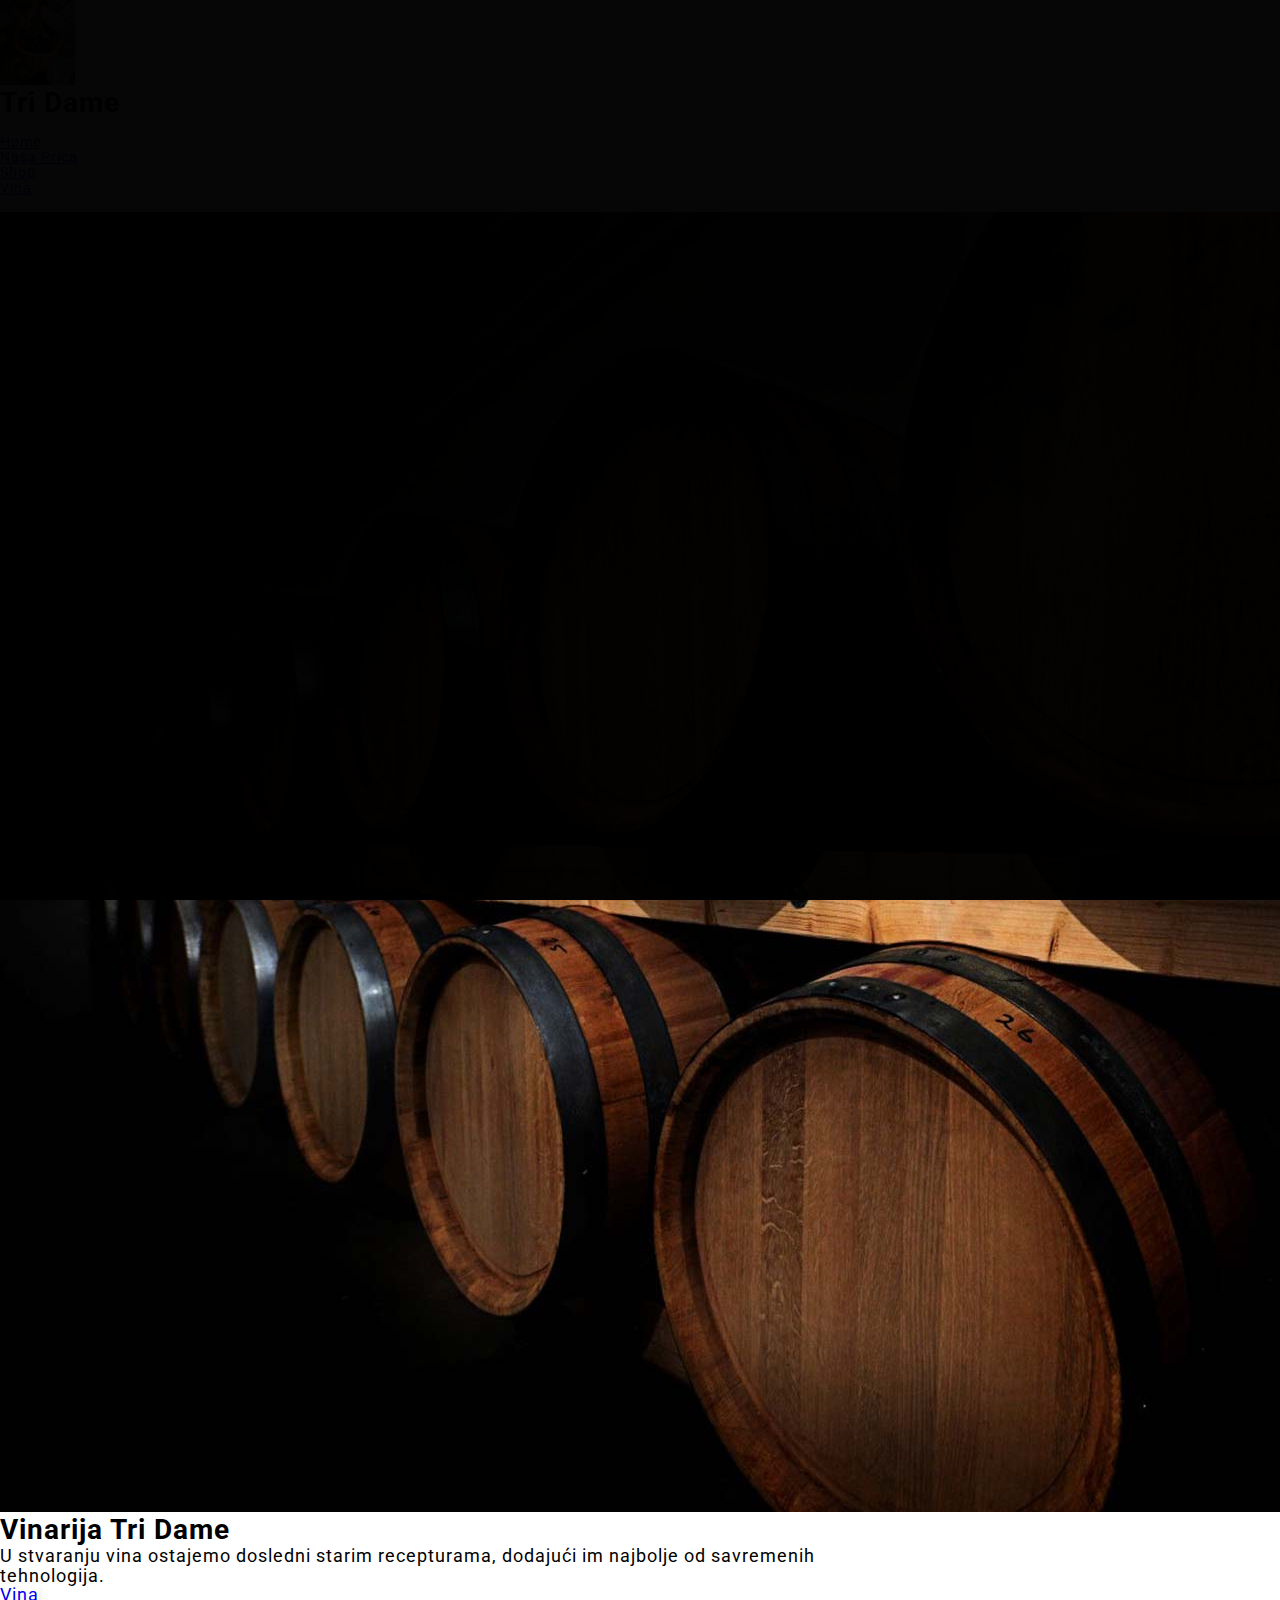
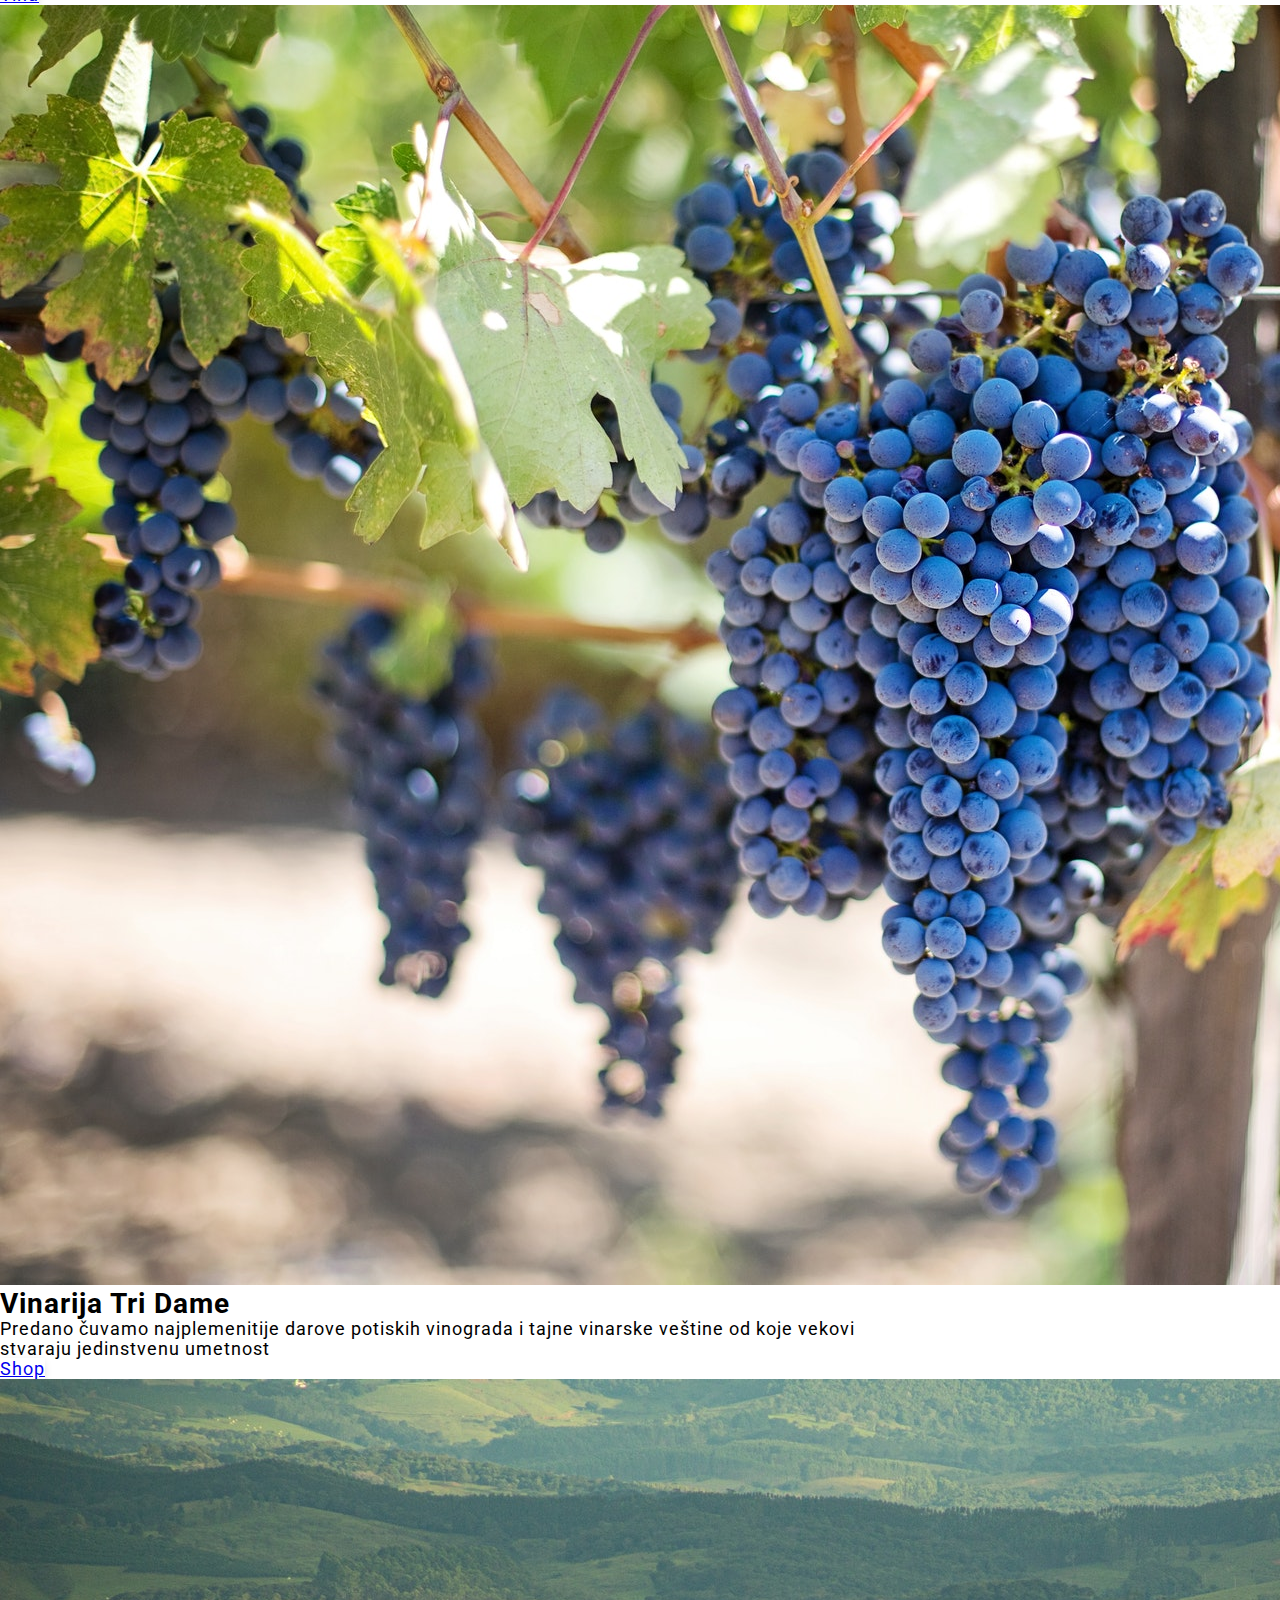
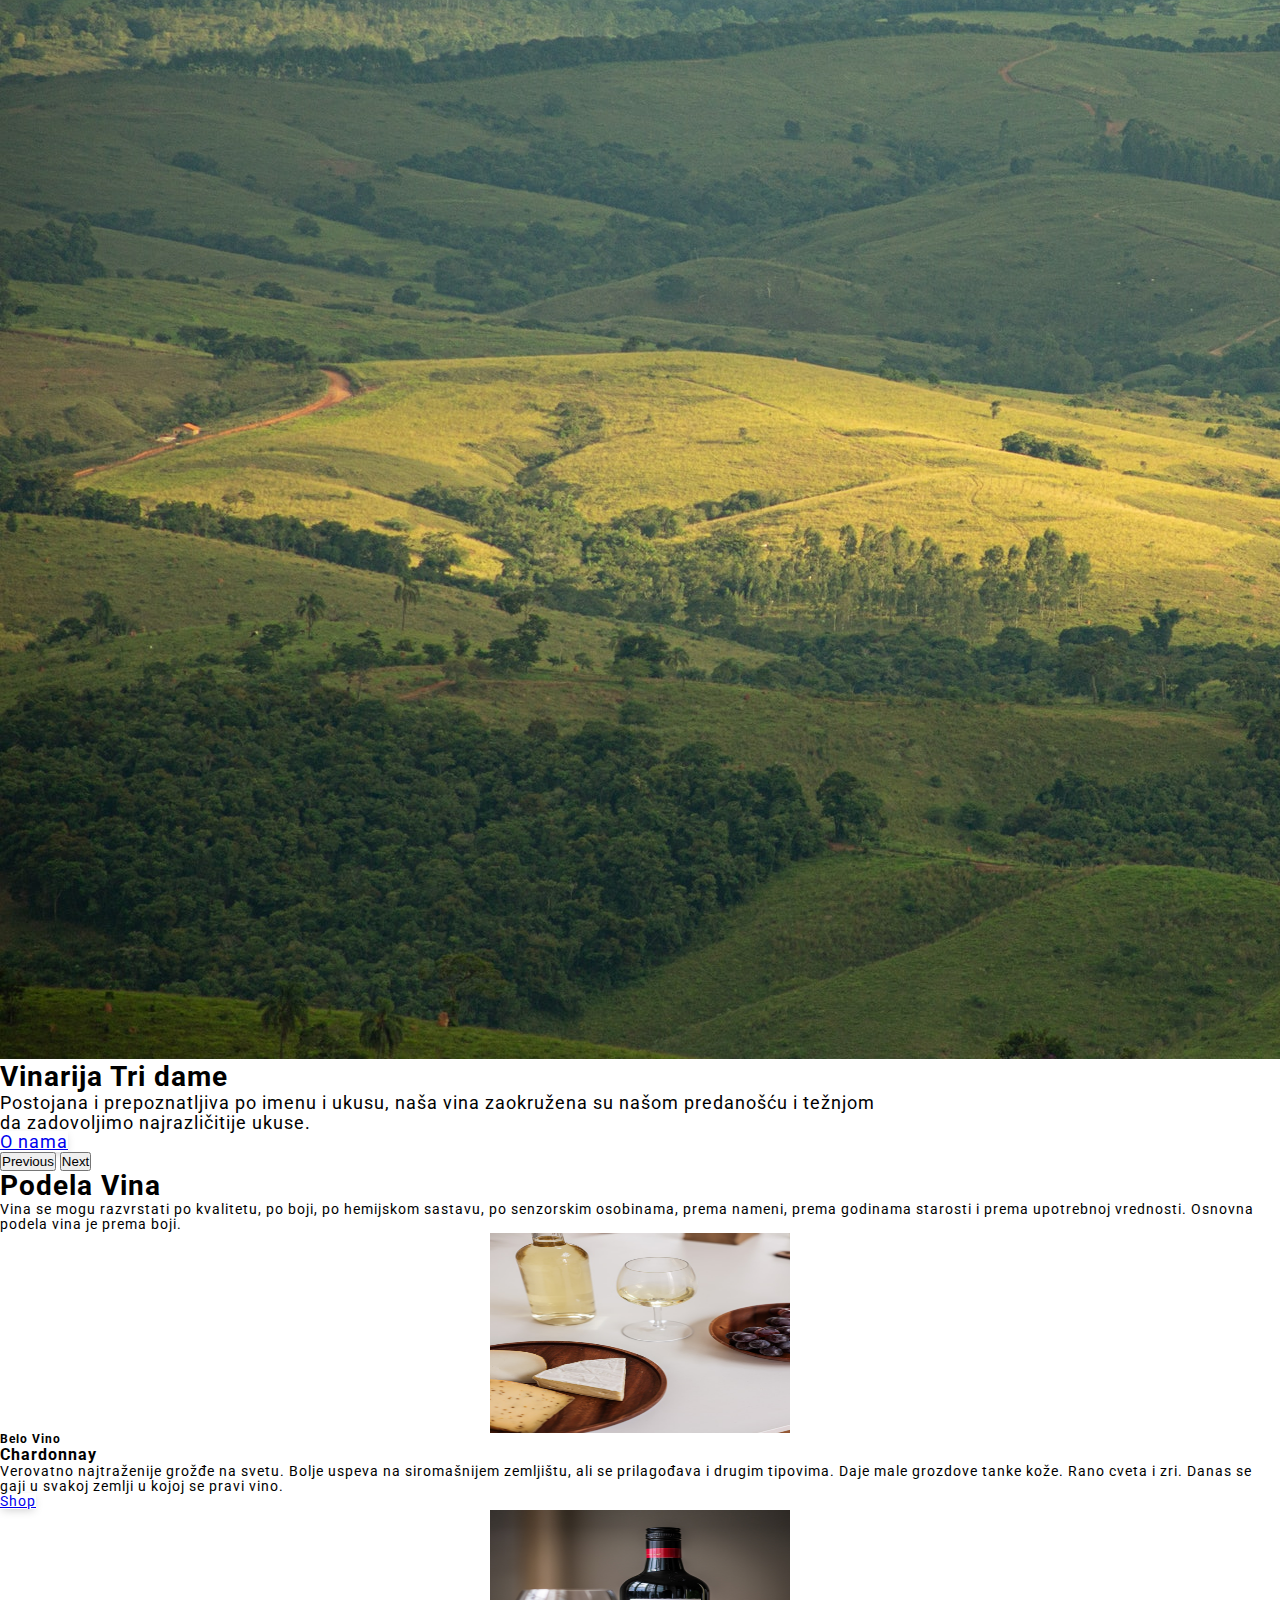
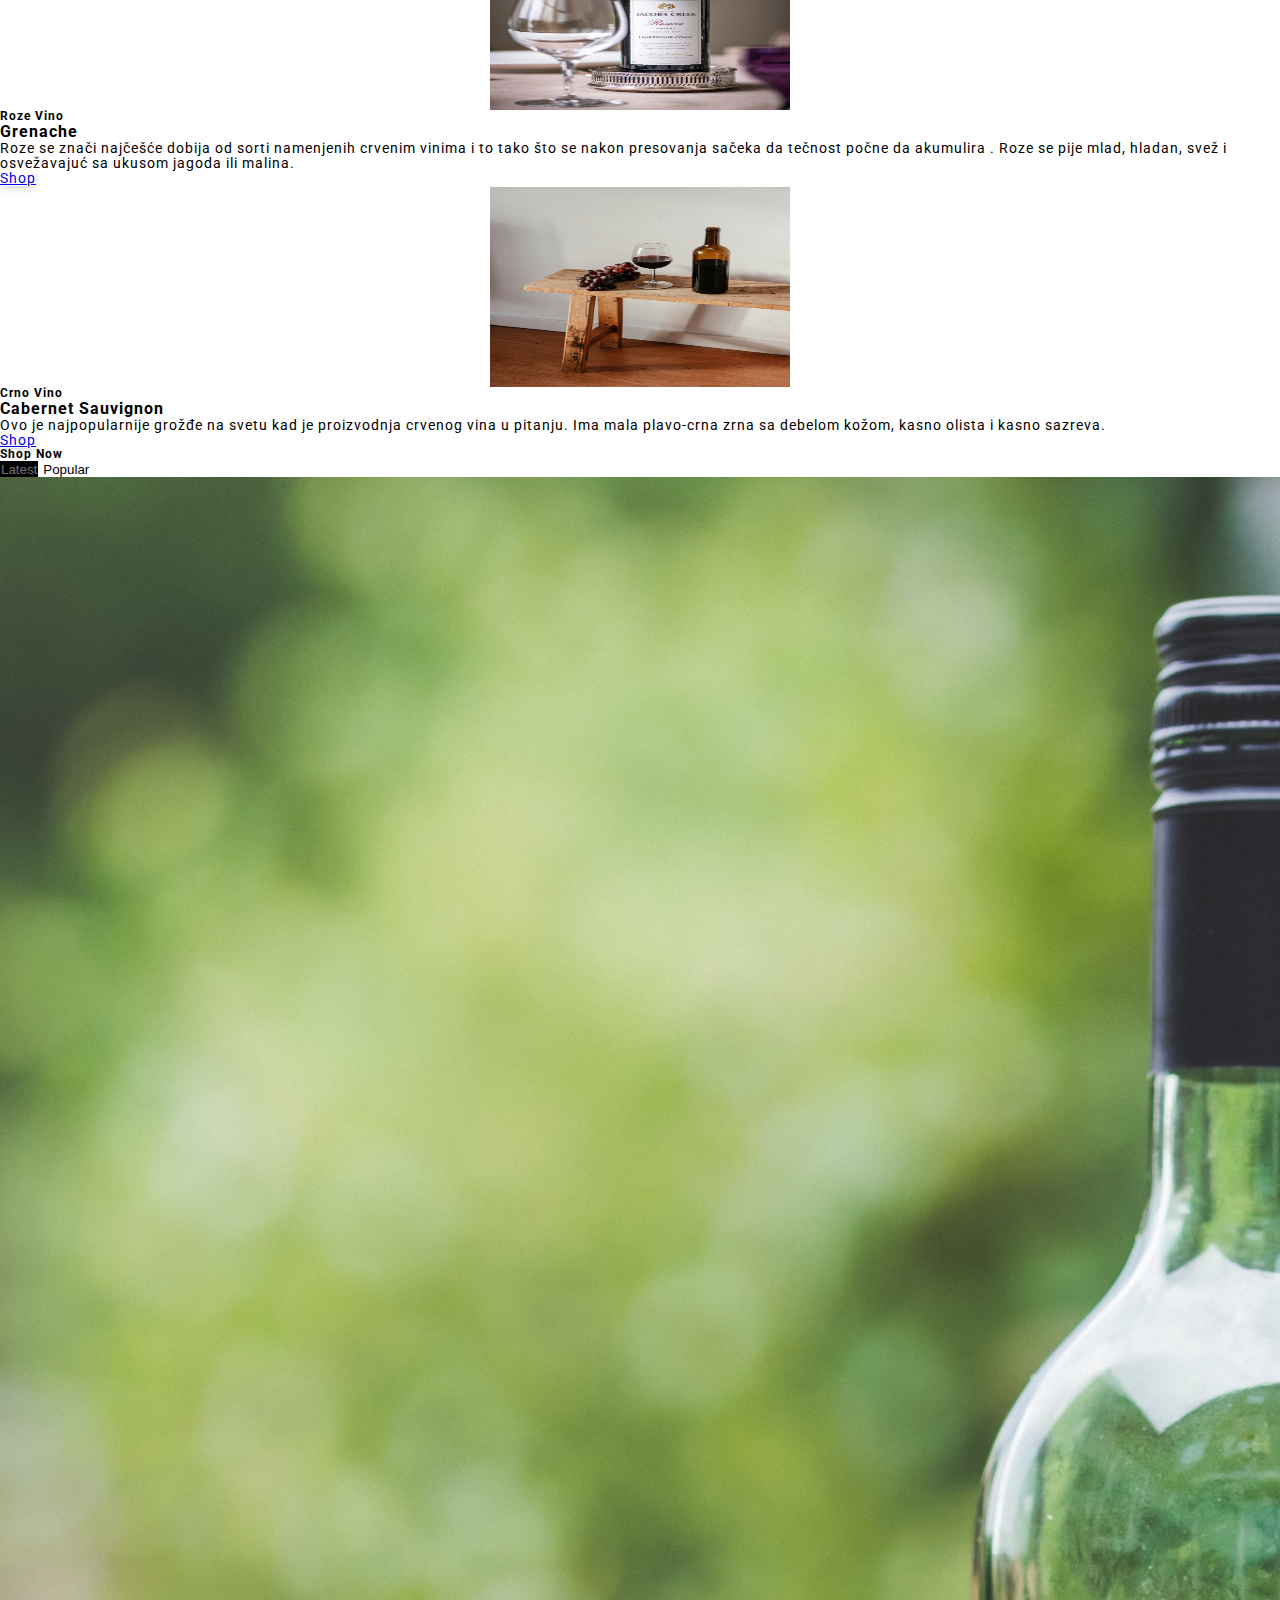
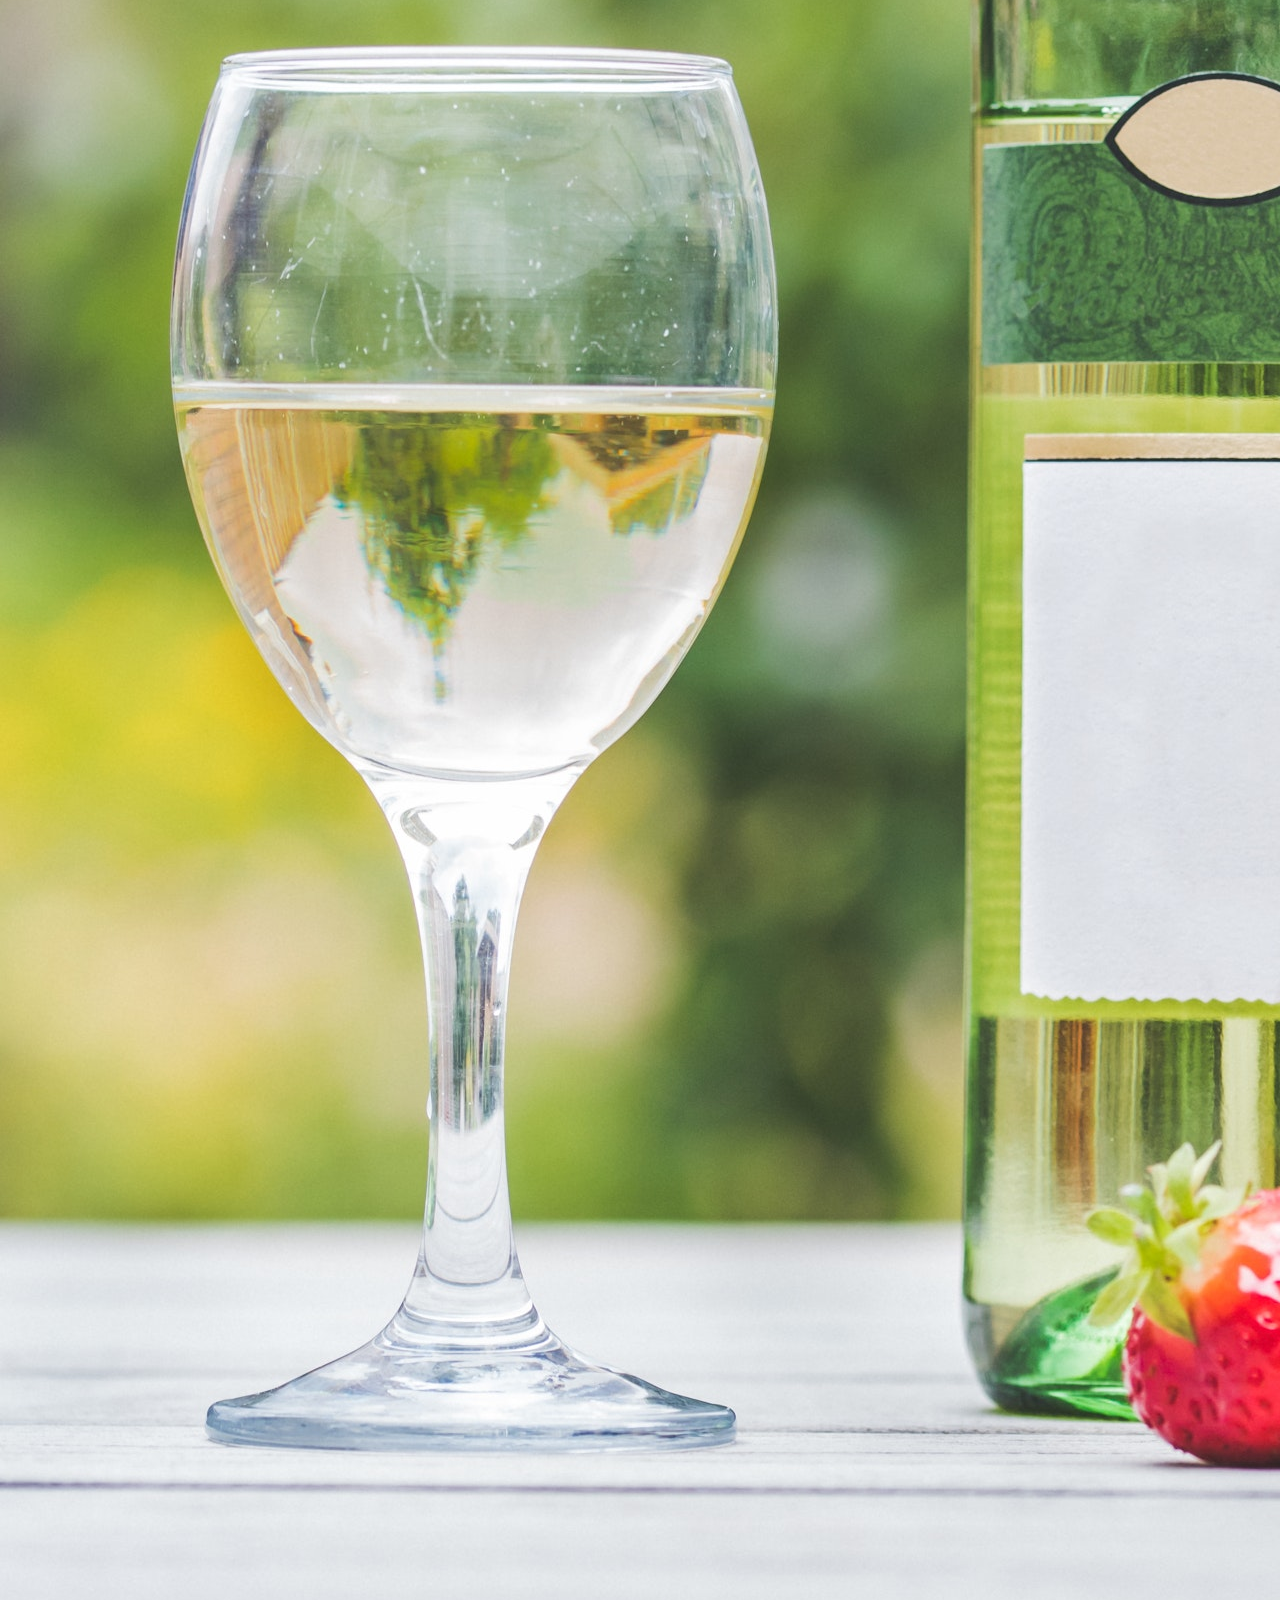
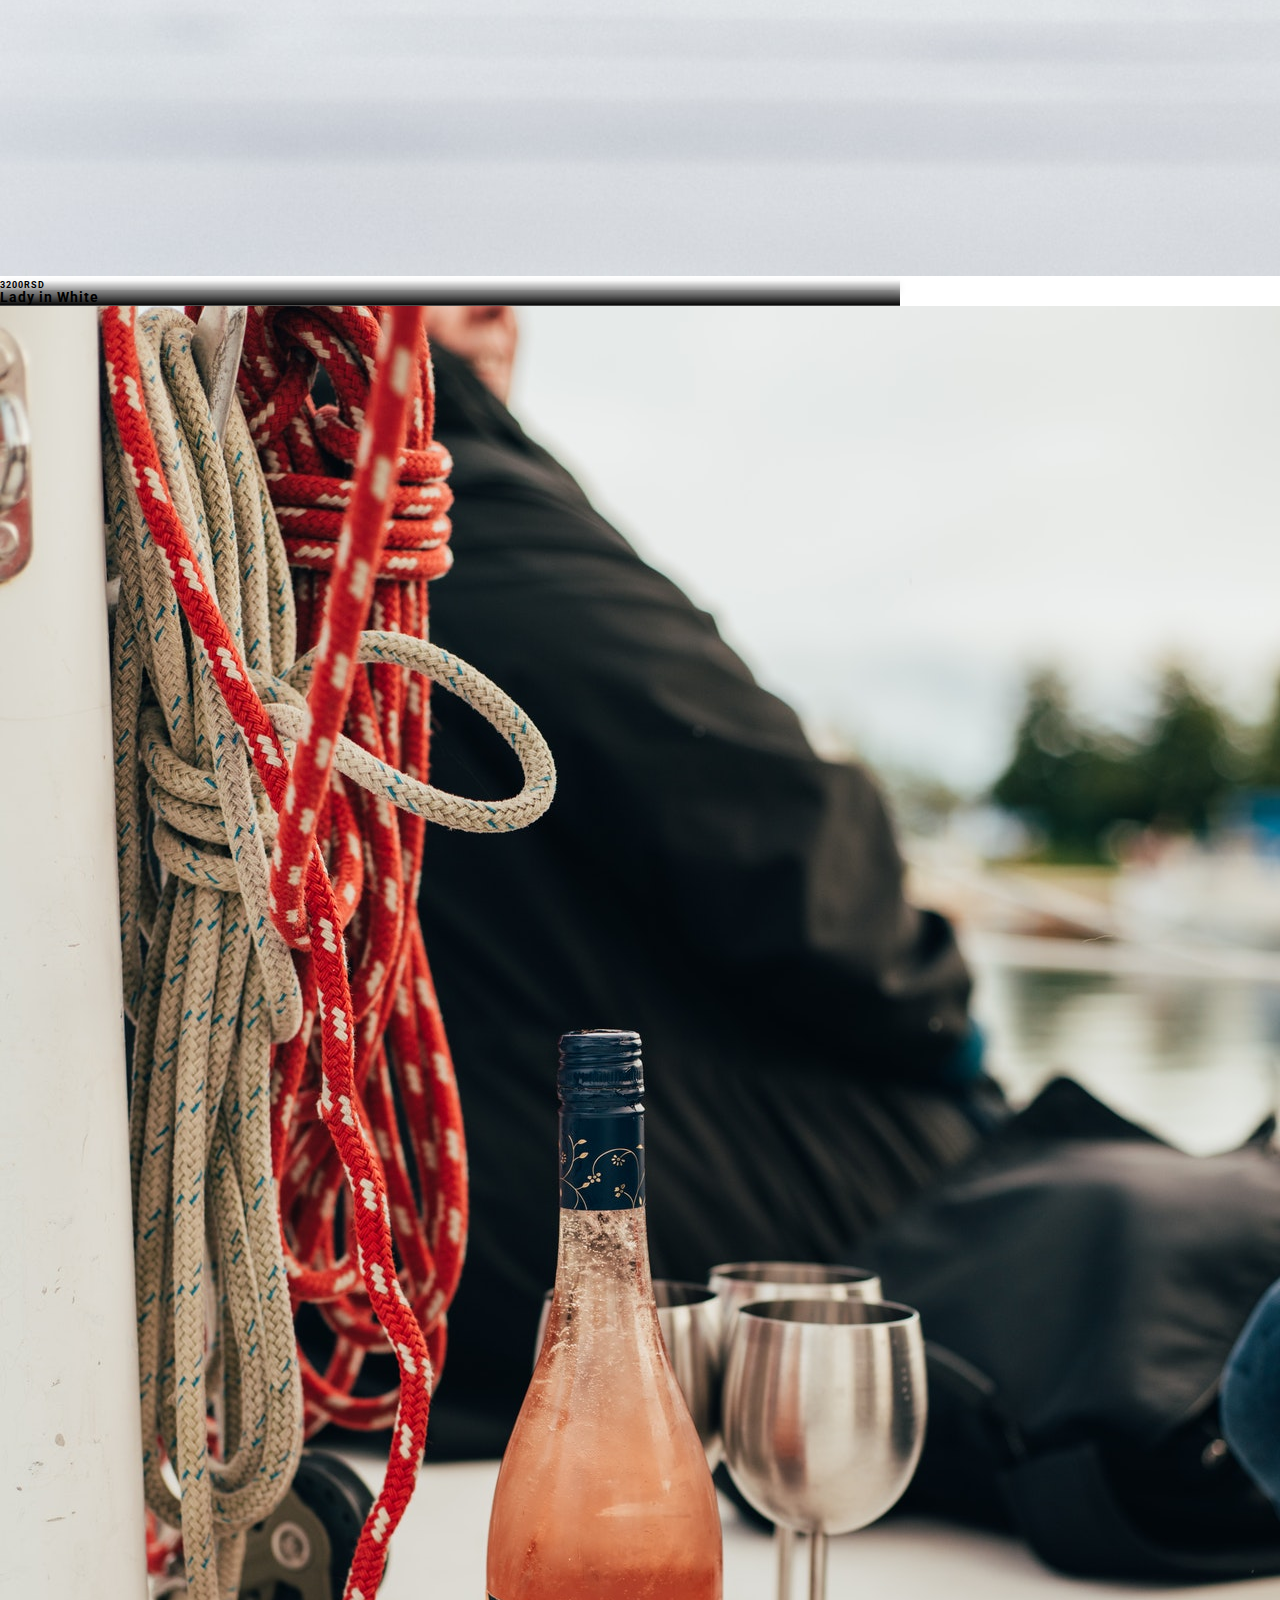
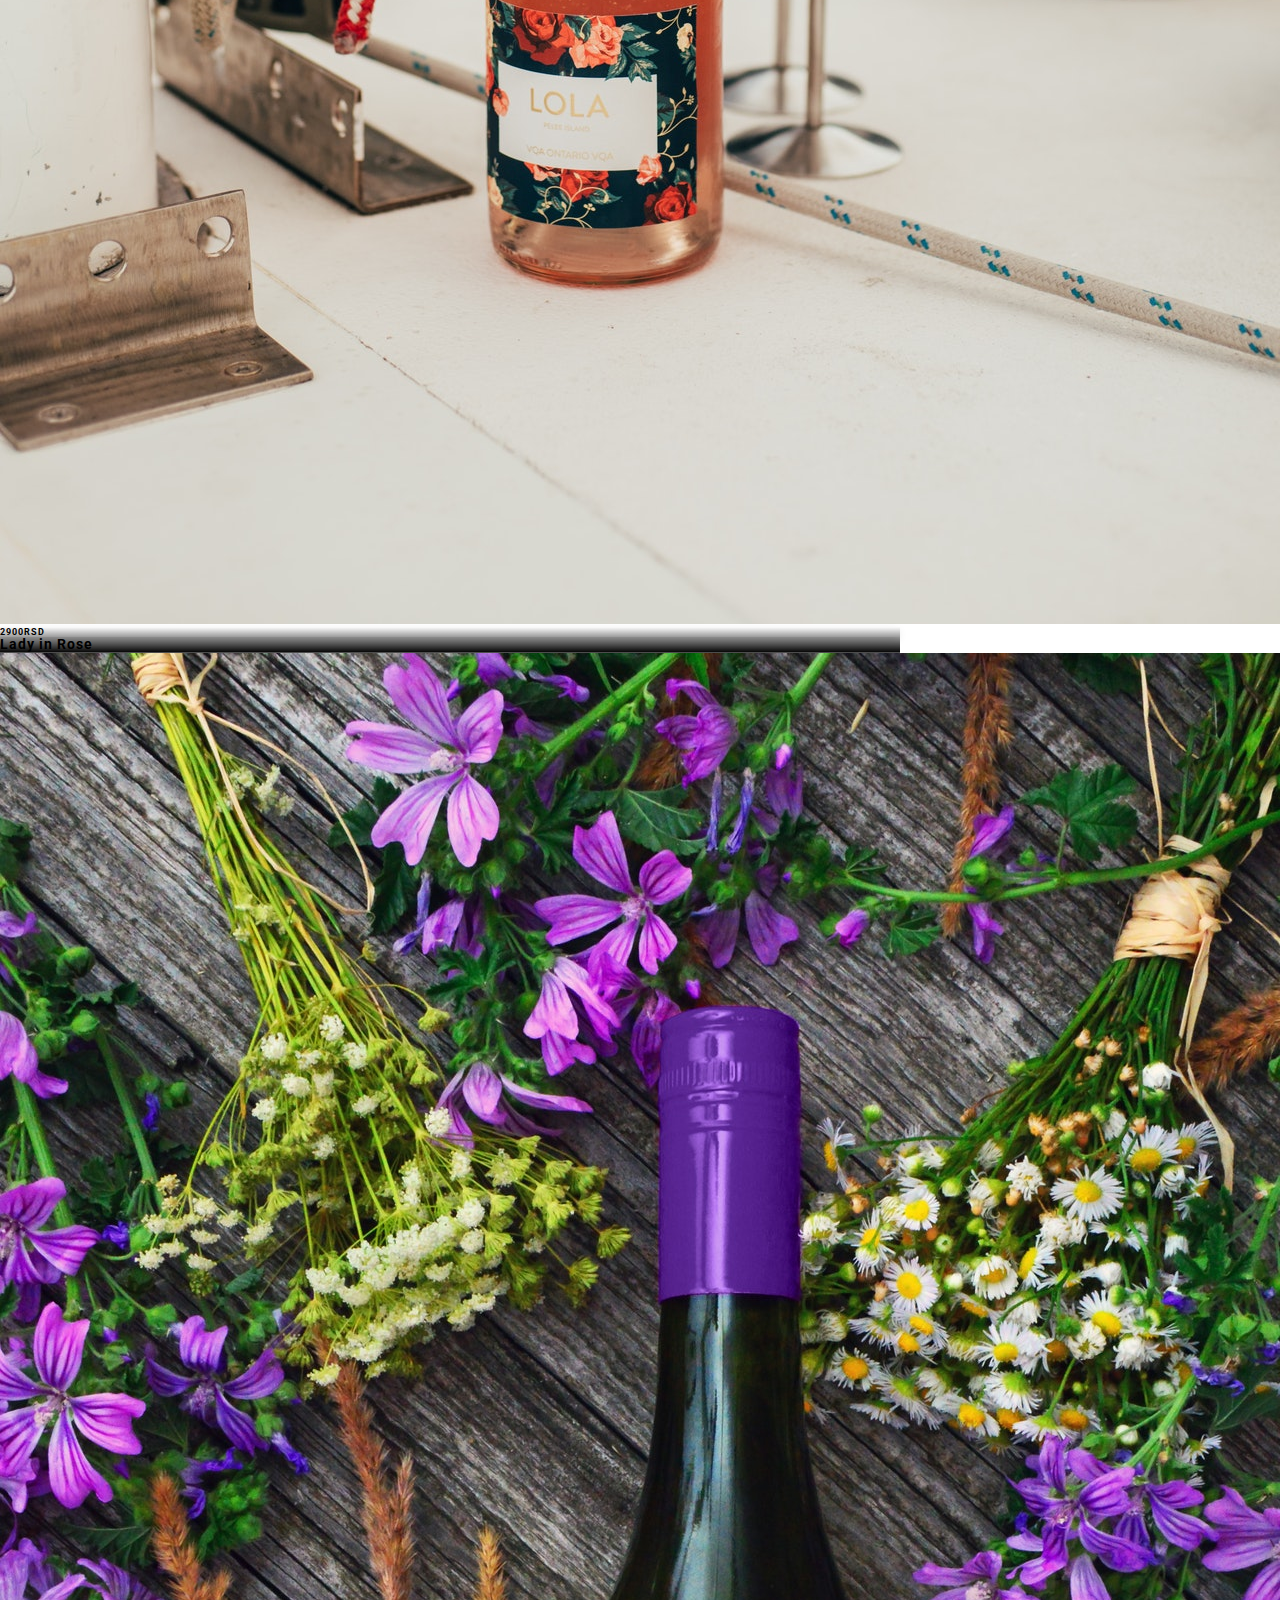
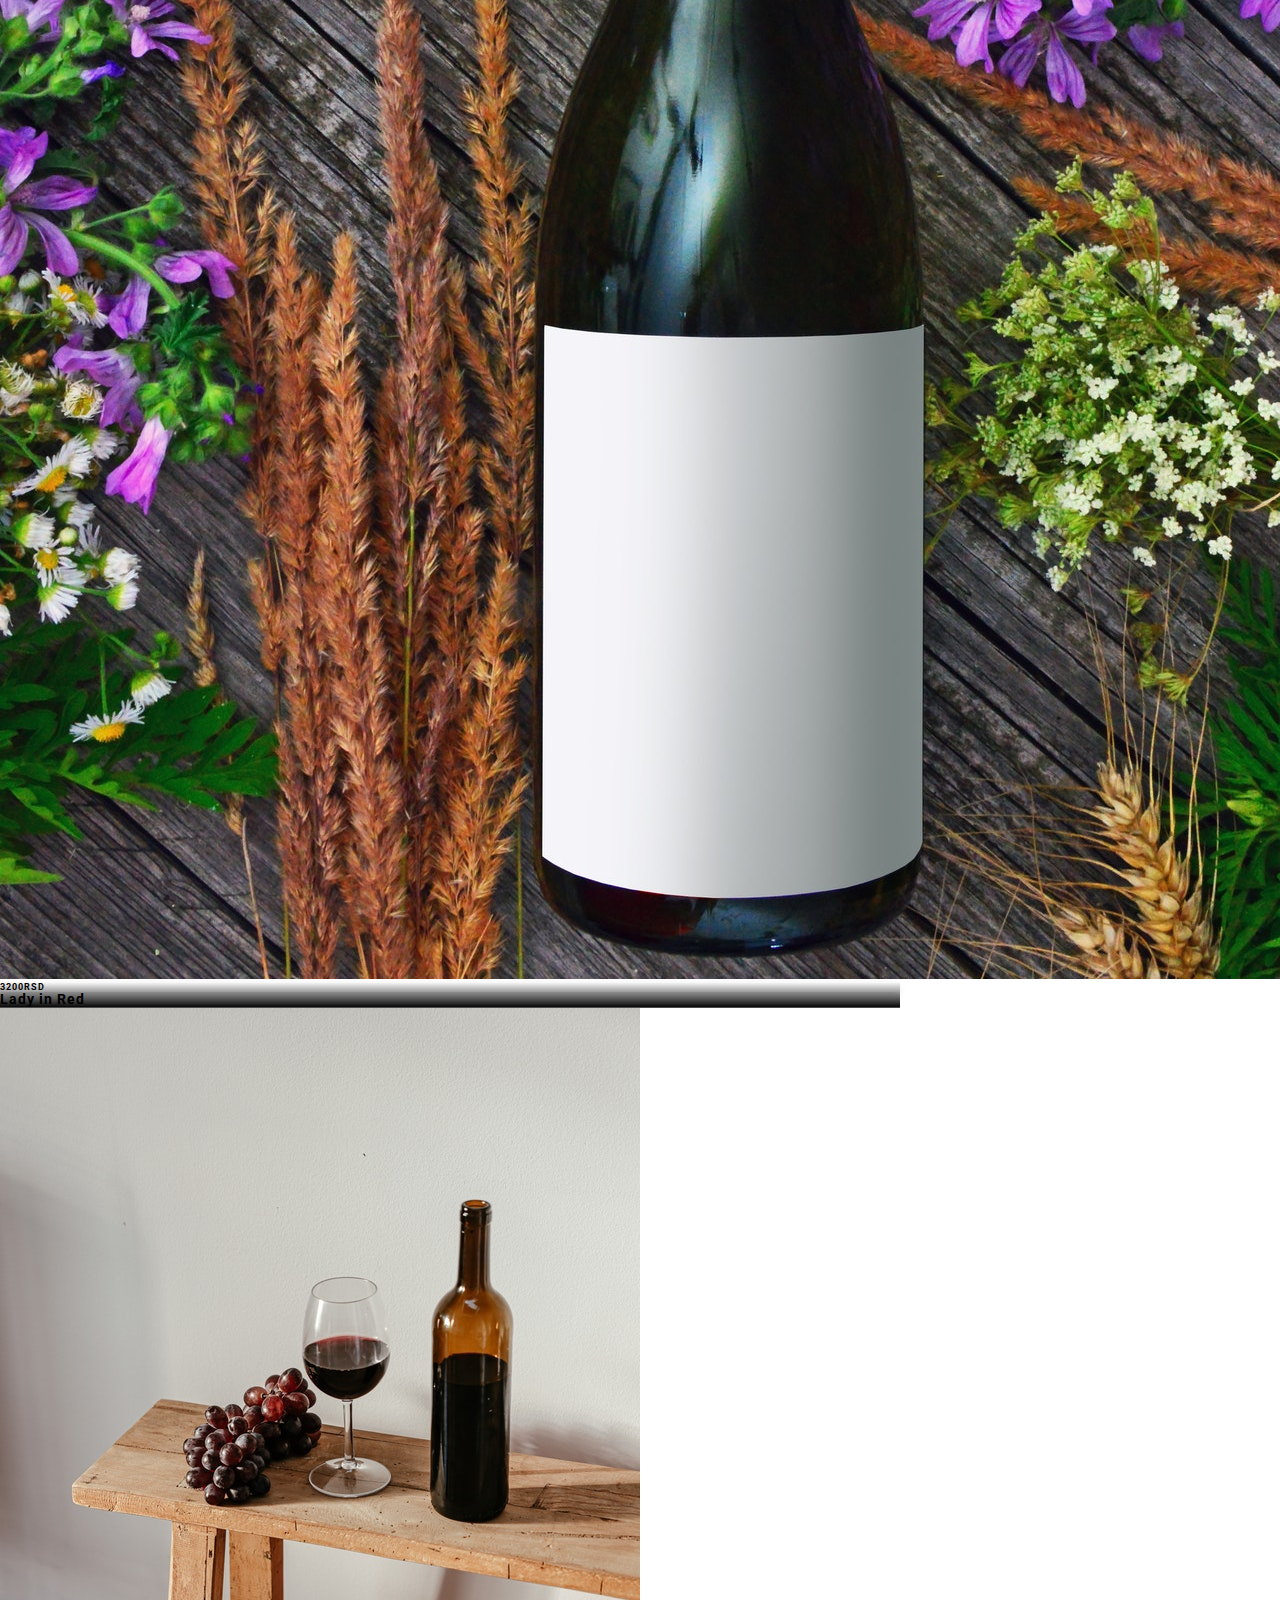
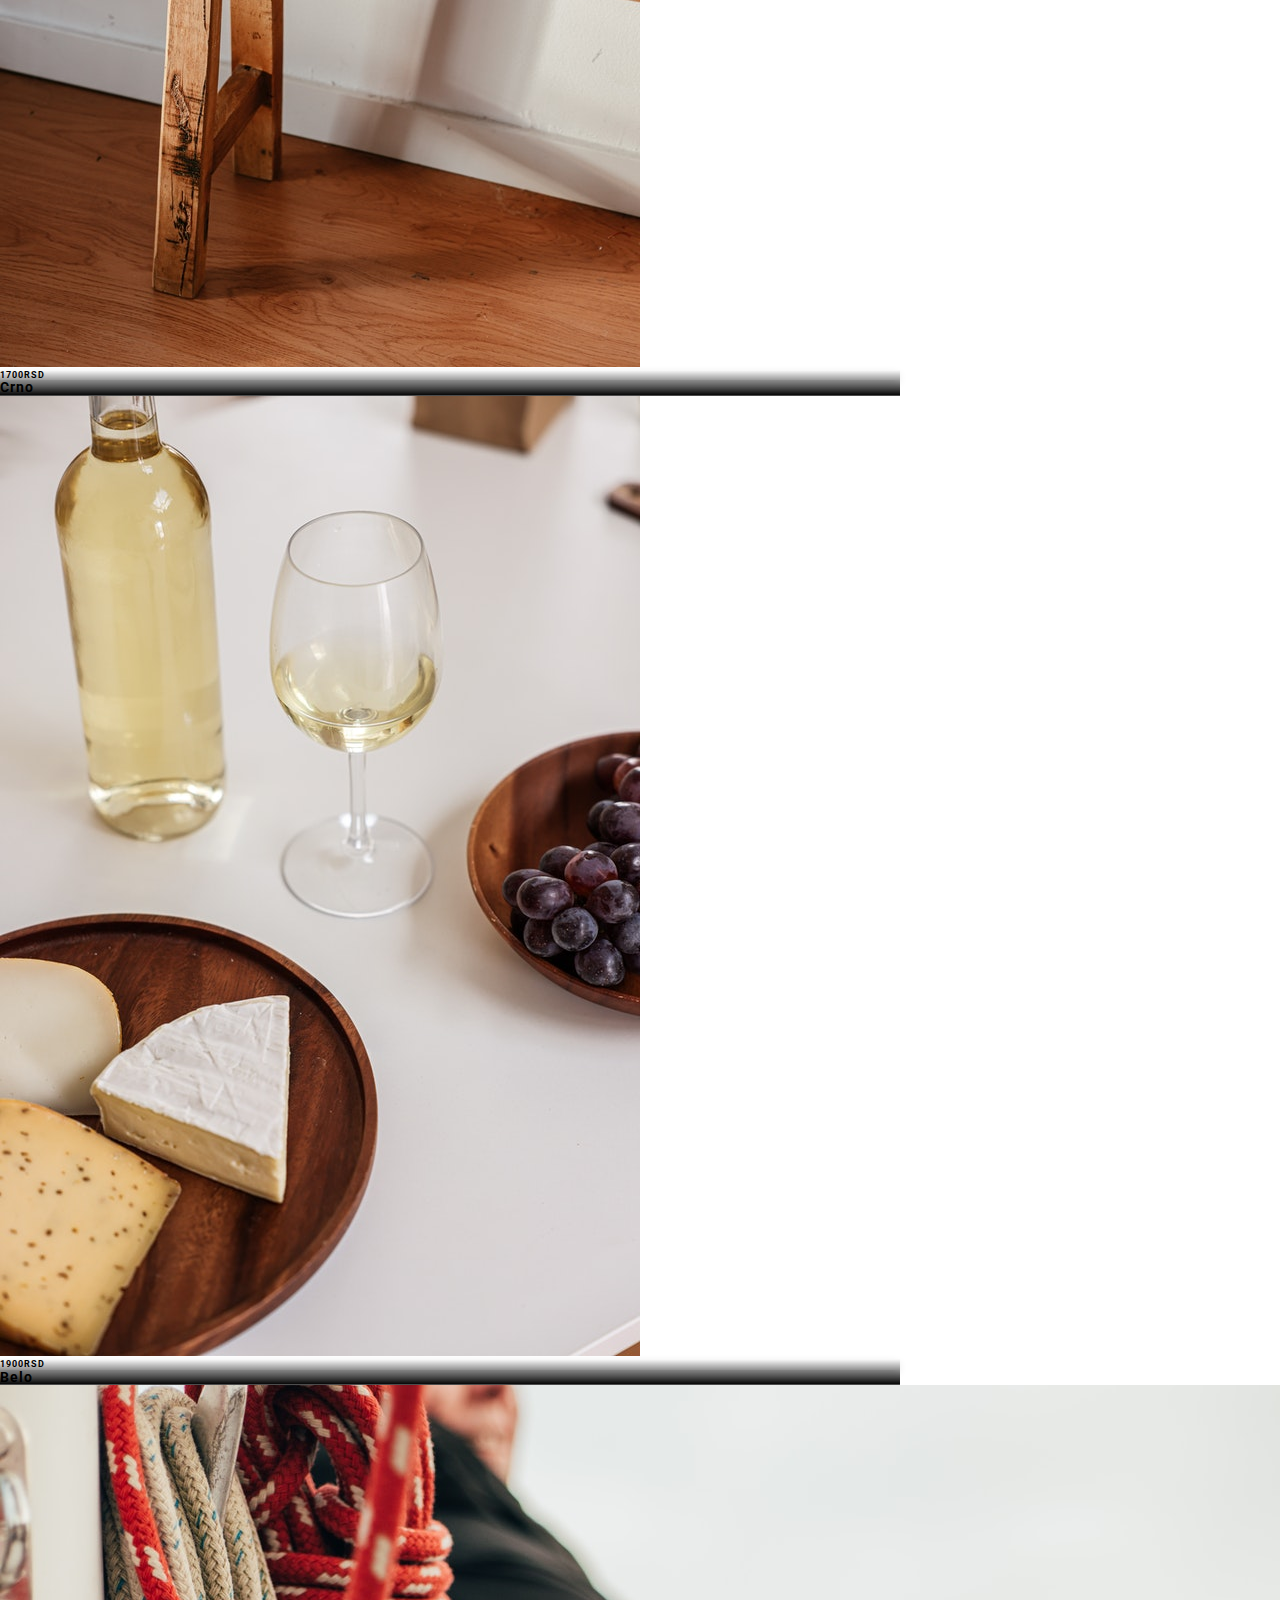
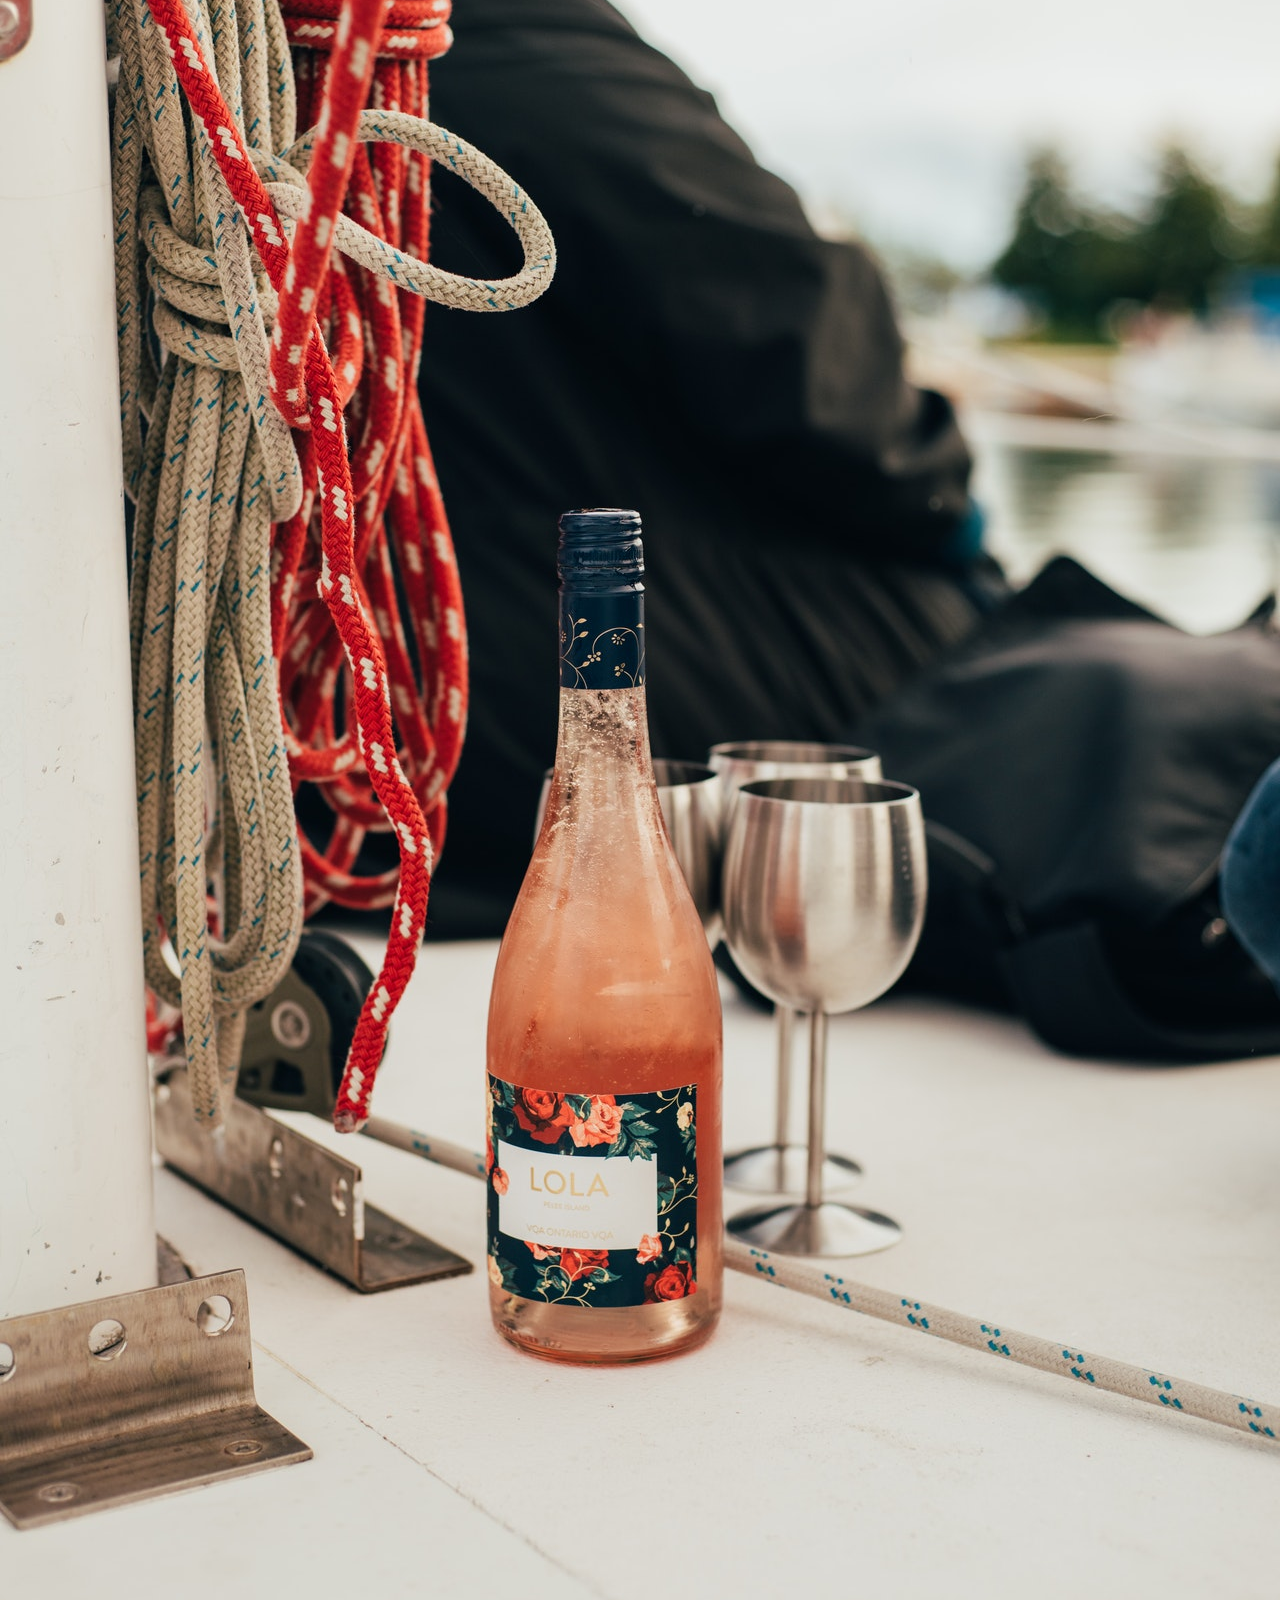
==== commit 84304c90: "Add files via upload" ====
--- a/index.html
+++ b/index.html
@@ -7,7 +7,7 @@
     <meta name="description" content="Vinarija Tri dame">
     <meta name="keywords" content="Vinarija,Vino,Rose,Belo,Crno,Lady,grozdje,Podela Vina, Even Keel,Shop, O nama, Shop,Lady in Rose, Lady in Red, Lady in White">
     <meta name="author" content="Mihajlo Živković">
-    <link rel="icon" type="image/x-icon" href="/dvoristevinarija.jpg">
+    <link rel="icon" type="image/x-icon" href="/images/dvoristevinarija.jpg">
     <link rel="stylesheet" href="/bootstrap/css/bootstrap.css">
     <link rel="stylesheet" href="./main.css">
     <link rel="stylesheet" href="https://cdnjs.cloudflare.com/ajax/libs/font-awesome/6.1.1/css/all.min.css" integrity="sha512-KfkfwYDsLkIlwQp6LFnl8zNdLGxu9YAA1QvwINks4PhcElQSvqcyVLLD9aMhXd13uQjoXtEKNosOWaZqXgel0g==" crossorigin="anonymous" referrerpolicy="no-referrer" />
@@ -23,7 +23,7 @@
            
             <a class="navbar-brand h1" href="index.html">
                 
-                <img class="rounded" src="/logo2.jpg" alt="logo" width="75px" height="85px"/>
+                <img class="rounded" src="logo2.jpg" alt="logo" width="75px" height="85px"/>
             </a>
             <div class="naslov ">
               <h1>Tri Dame</h1>
@@ -68,10 +68,10 @@
       </div>
       <div class="carousel-inner ">
         <div class="carousel-item carousel-item-2 active">
-          <img class="d-block w-100" src="/vinopozadina.jpg" alt="First slide">
+          <img class="d-block w-100" src="vinopozadina.jpg" alt="First slide">
   
           <div class="container">
-            <div class="carousel-caption text-start">
+            <div class="carousel-caption ">
               <h1>Vinarija Tri Dame</h1>
               <p>U stvaranju vina ostajemo dosledni starim recepturama, dodajući im najbolje od savremenih tehnologija.</p>
               <p><a class="btn btn-danger rounded-pill" href="vina.html">Vina</a></p>
@@ -79,23 +79,23 @@
           </div>
         </div>
         <div class="carousel-item carousel-item-2">
-          <img class="d-block w-100" src="/grozdje.jpg" alt="Second slide">
+          <img class="d-block w-100" src="grozdje.jpg" alt="Second slide">
   
           <div class="container">
             <div class="carousel-caption">
               <h1>Vinarija Tri Dame </h1>
-              <p>Predano čuvamo najplemenitije darove potiskih vinograda i tajne vinarske veštine od koje vekovi stvaraju jedinstvenu umetnost – umetnost trajanja</p>
+              <p>Predano čuvamo najplemenitije darove potiskih vinograda i tajne vinarske veštine od koje vekovi stvaraju jedinstvenu umetnost</p>
               <p><a class="btn btn-danger rounded-pill" href="shop.html">Shop</a></p>
             </div>
           </div>
         </div>
         <div class="carousel-item carousel-item-2 ">
-          <img class="d-block w-100" src="/pogled.jpg" alt="Third slide">
+          <img class="d-block w-100" src="pogled.jpg" alt="Third slide">
   
           <div class="container">
-            <div class="carousel-caption text-end">
+            <div class="carousel-caption ">
               <h1>Vinarija Tri dame</h1>
-              <p>Postojana i prepoznatljiva po imenu i ukusu, naša vina zaokružena su našom predanošću i težnjom da zadovoljimo najrazličitije ukuse i afinitete onih koji nam poklanjaju poverenje.</p>
+              <p>Postojana i prepoznatljiva po imenu i ukusu, naša vina zaokružena su našom predanošću i težnjom da zadovoljimo najrazličitije ukuse.</p>
               <p><a class="btn btn-danger rounded-pill" href="aboutme.html">O nama</a></p>
             </div>
           </div>
--- a/main.css
+++ b/main.css
@@ -189,7 +189,7 @@
 }
 
 .section-bg {
-  background-image: url(/images/dvoristevinarija.jpg);
+  background-image: url(dvoristevinarija.jpg);
 }
 
 .dark-border {
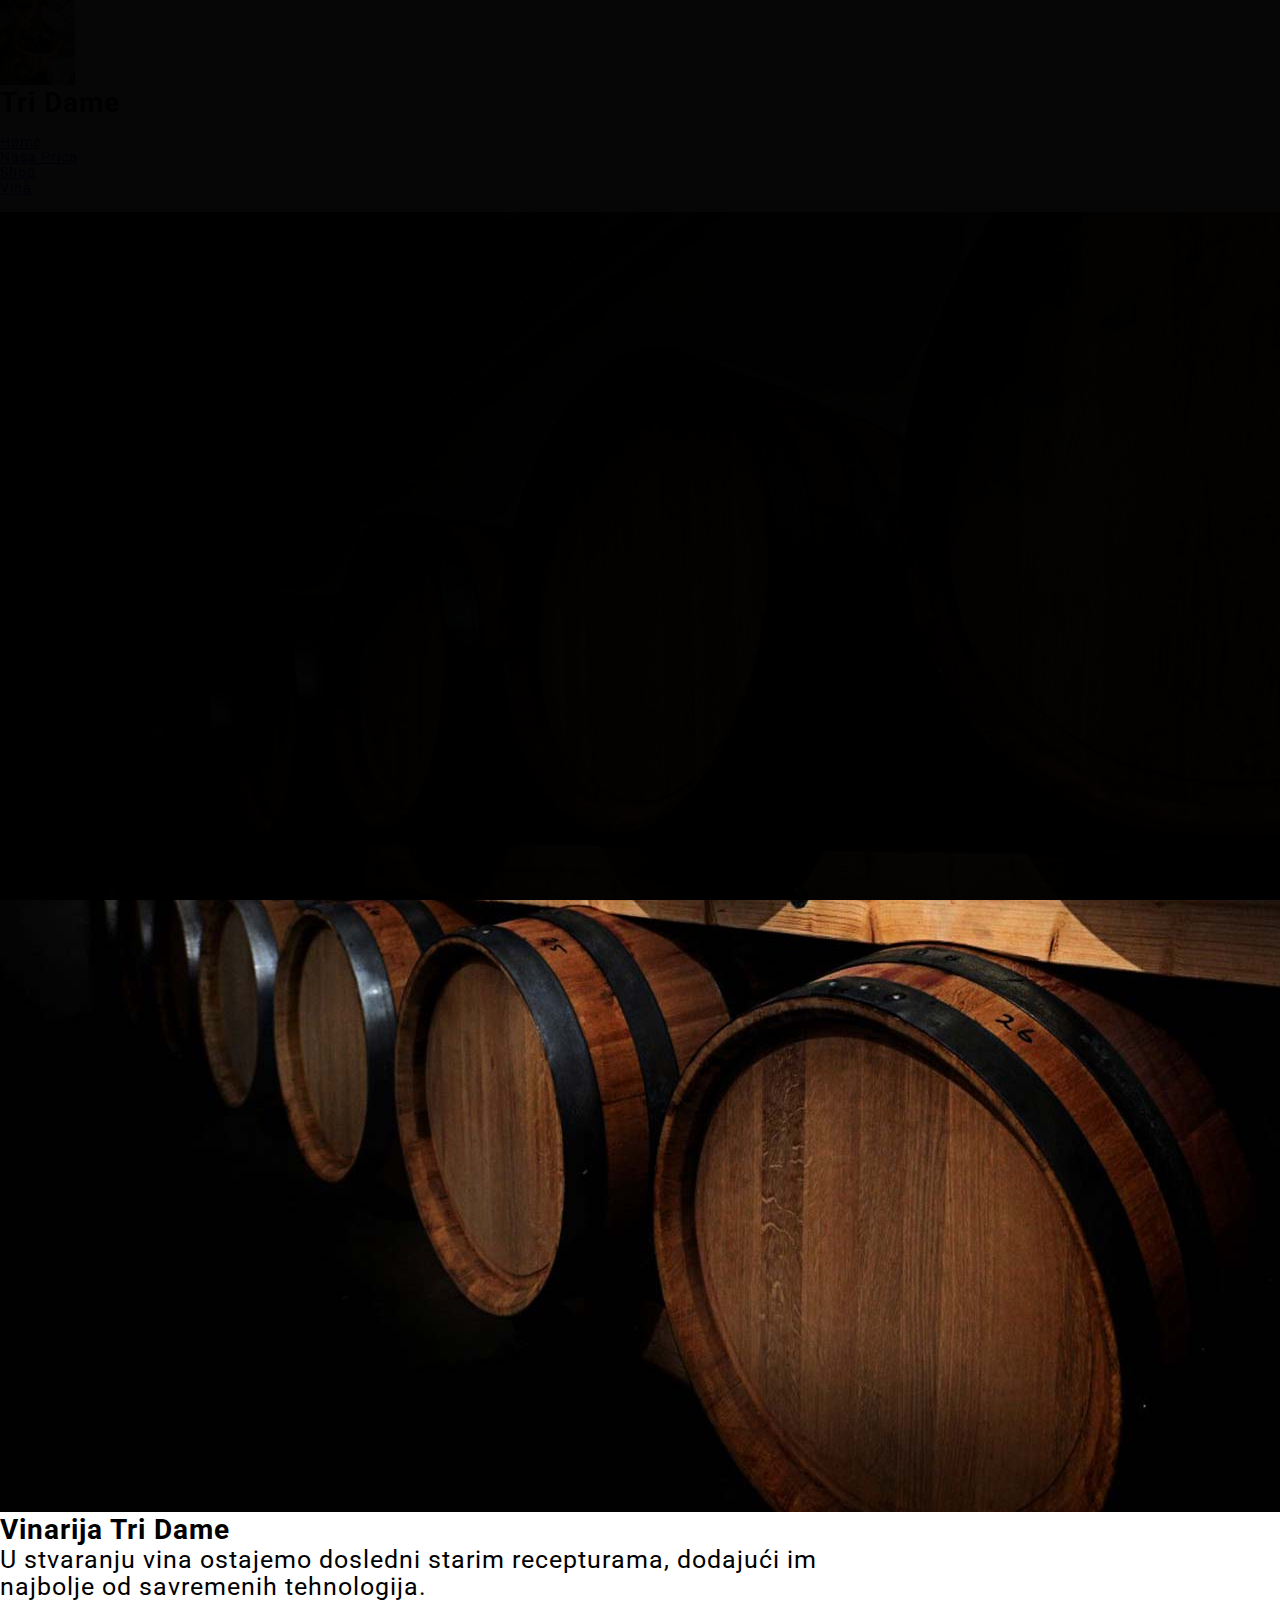
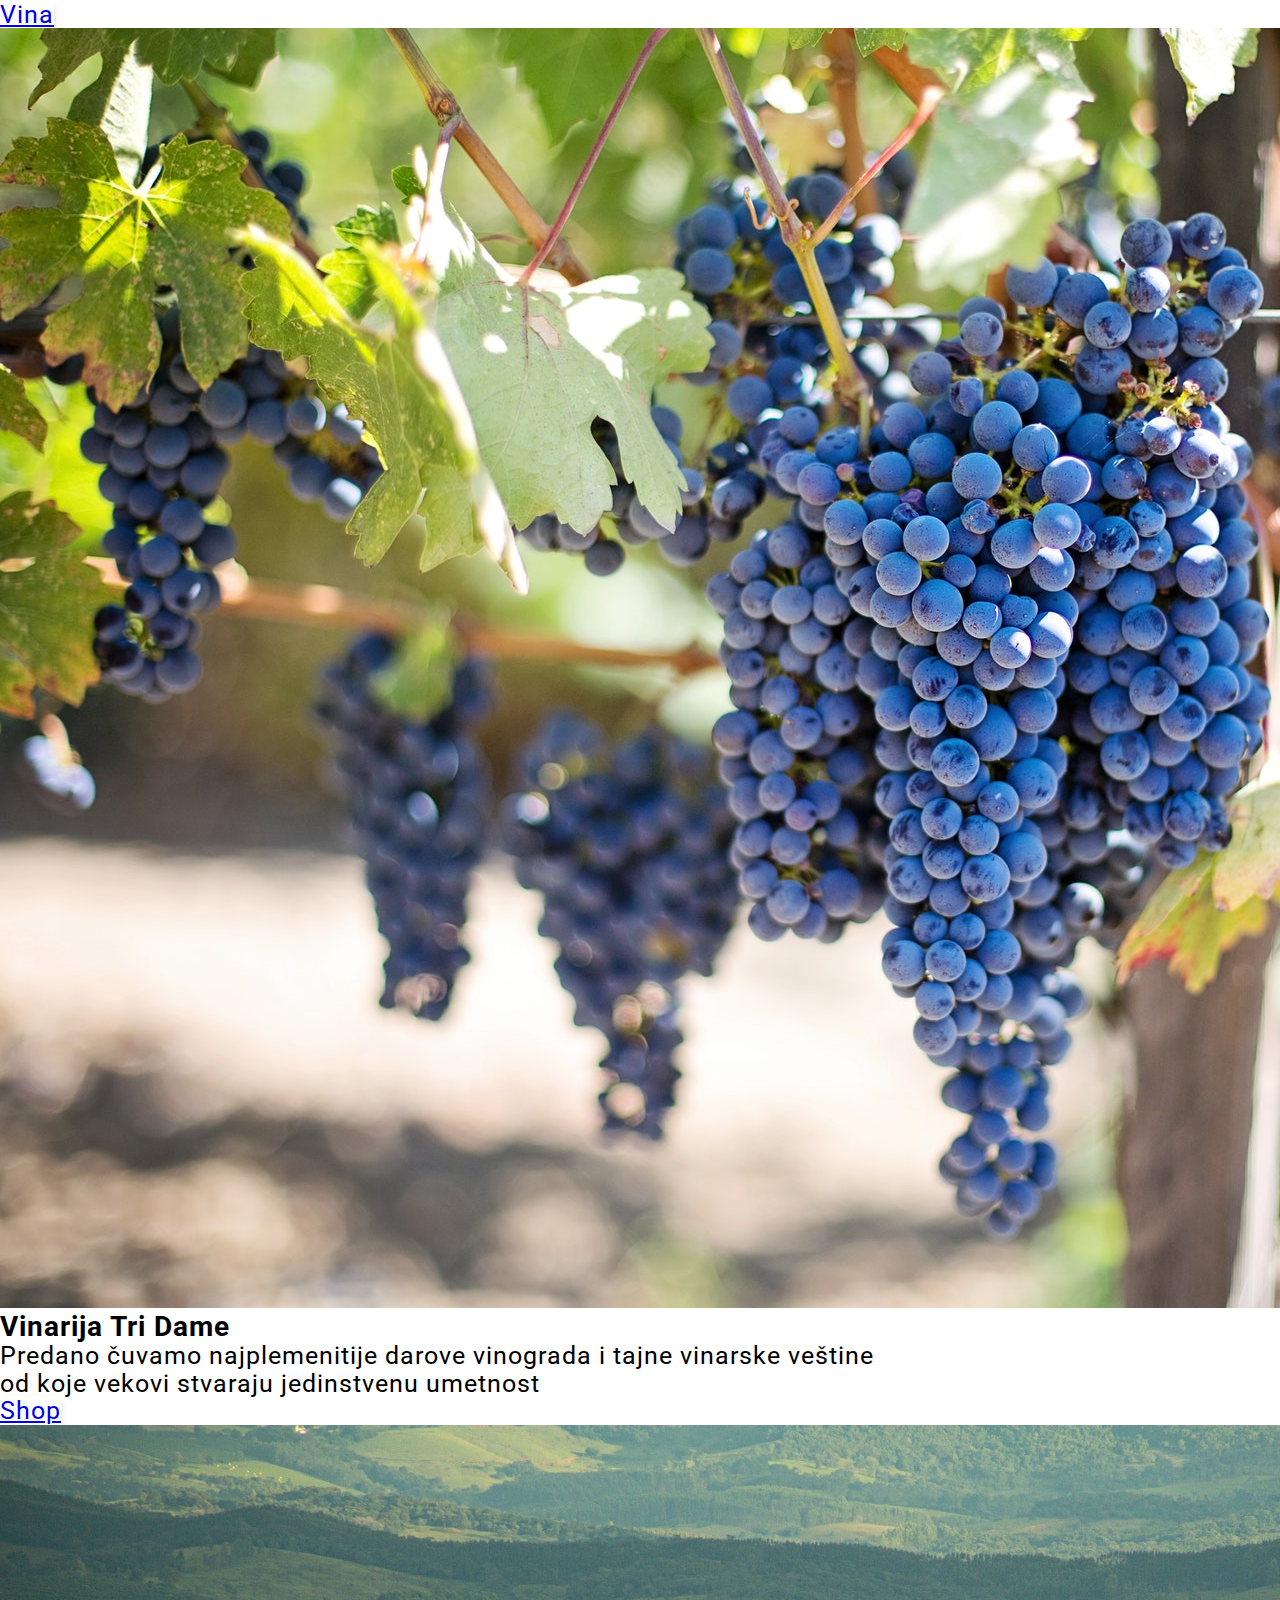
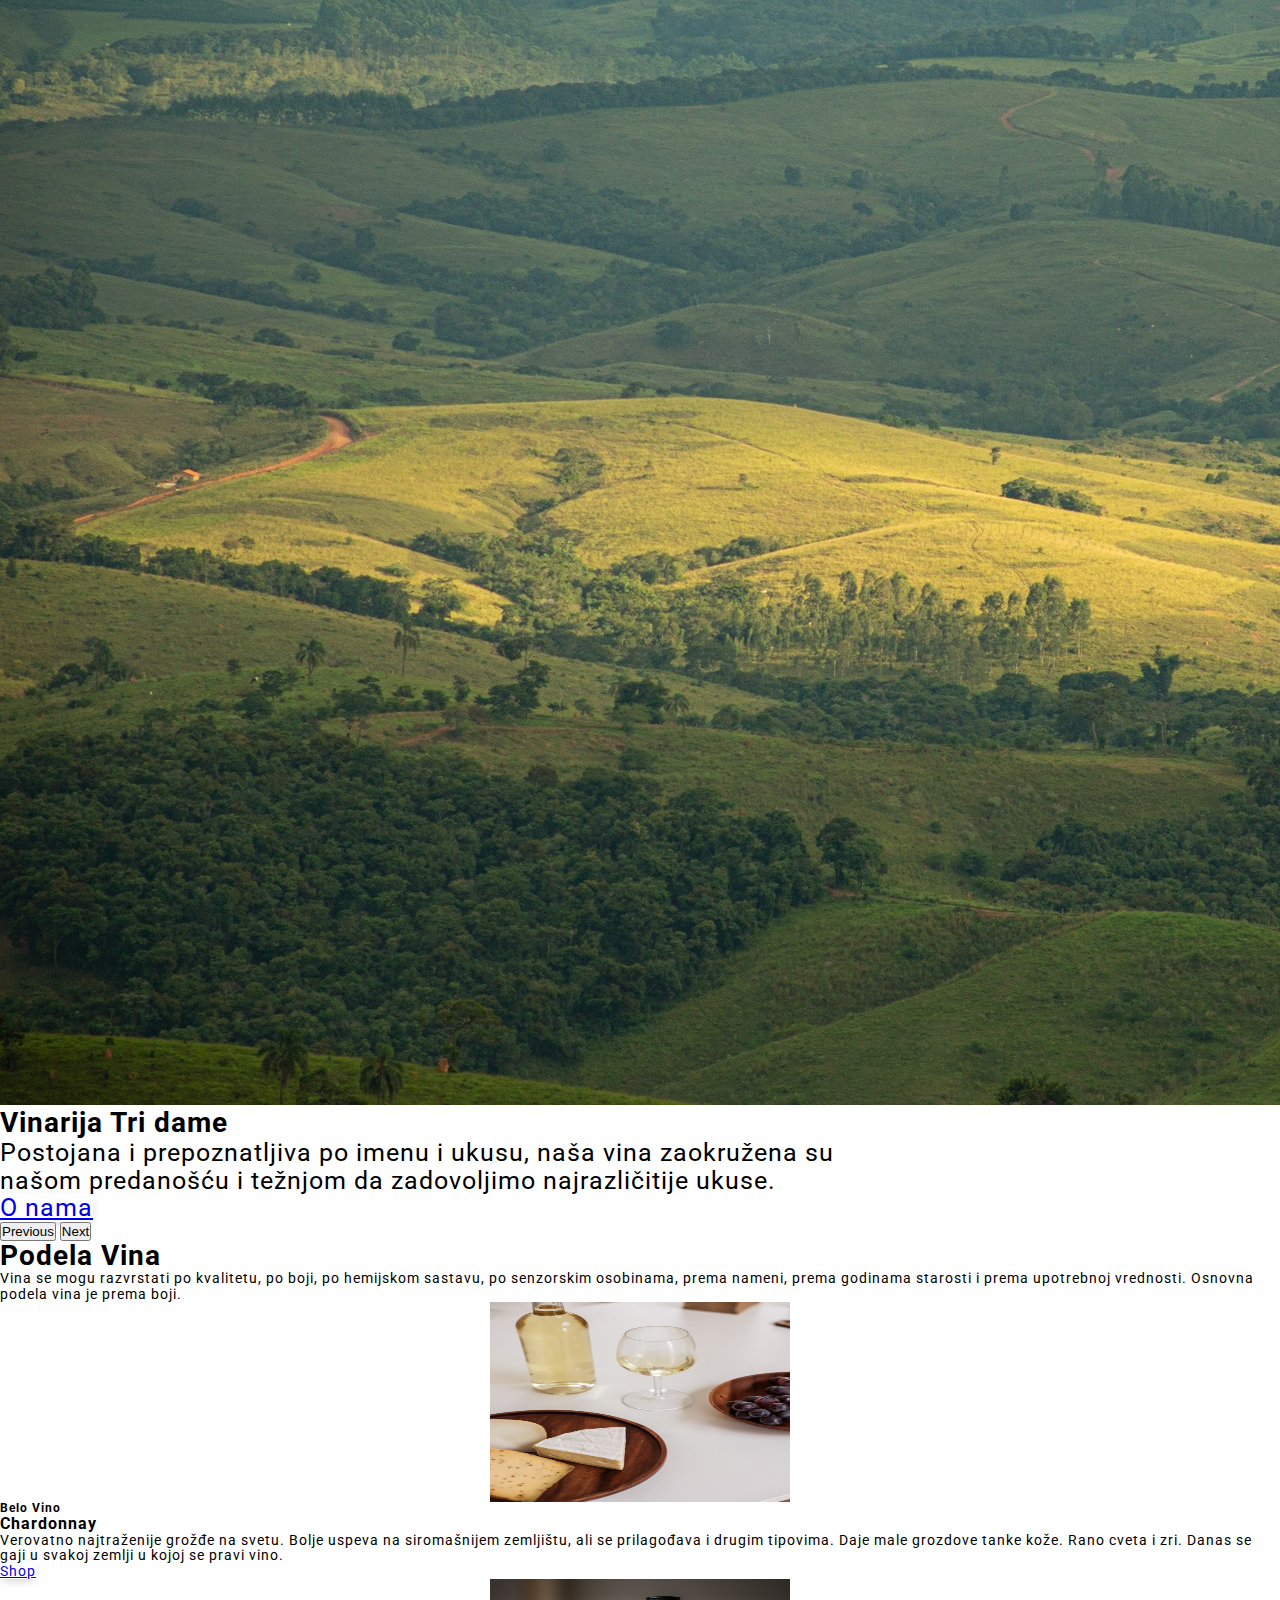
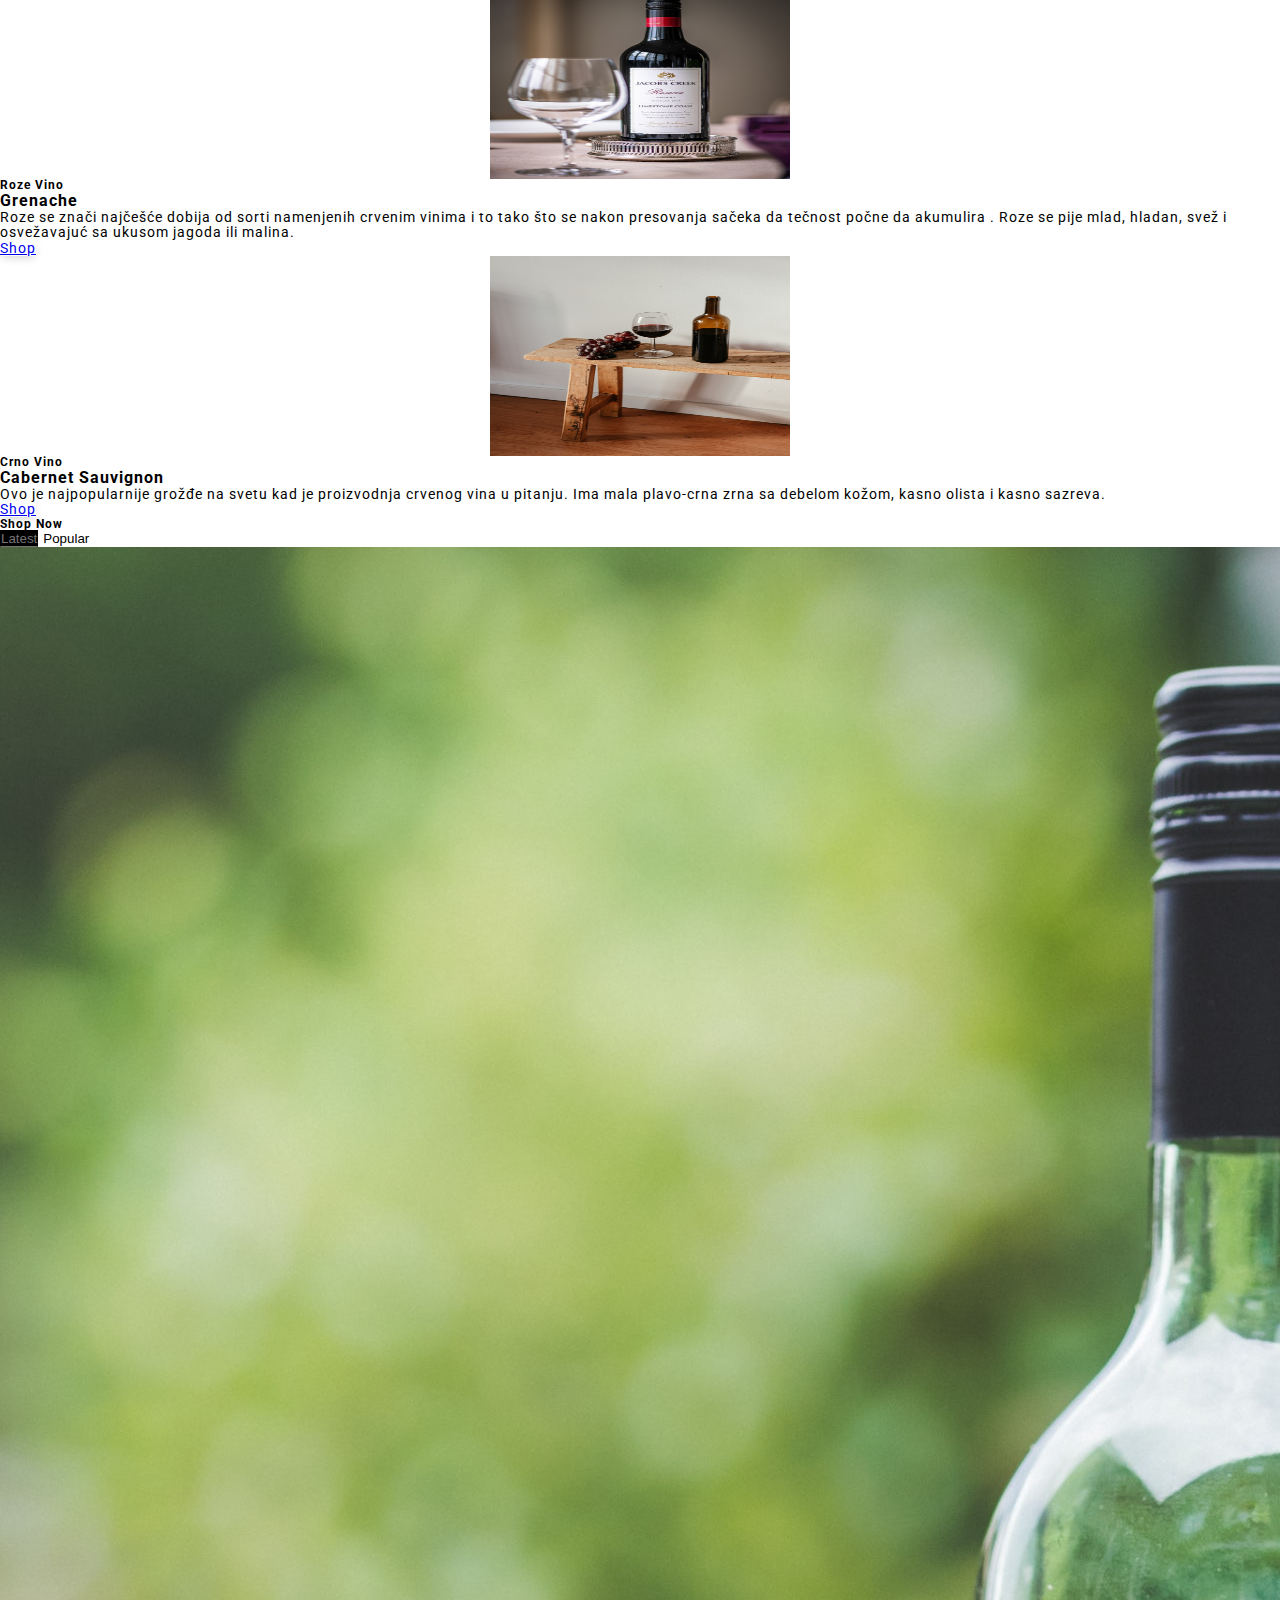
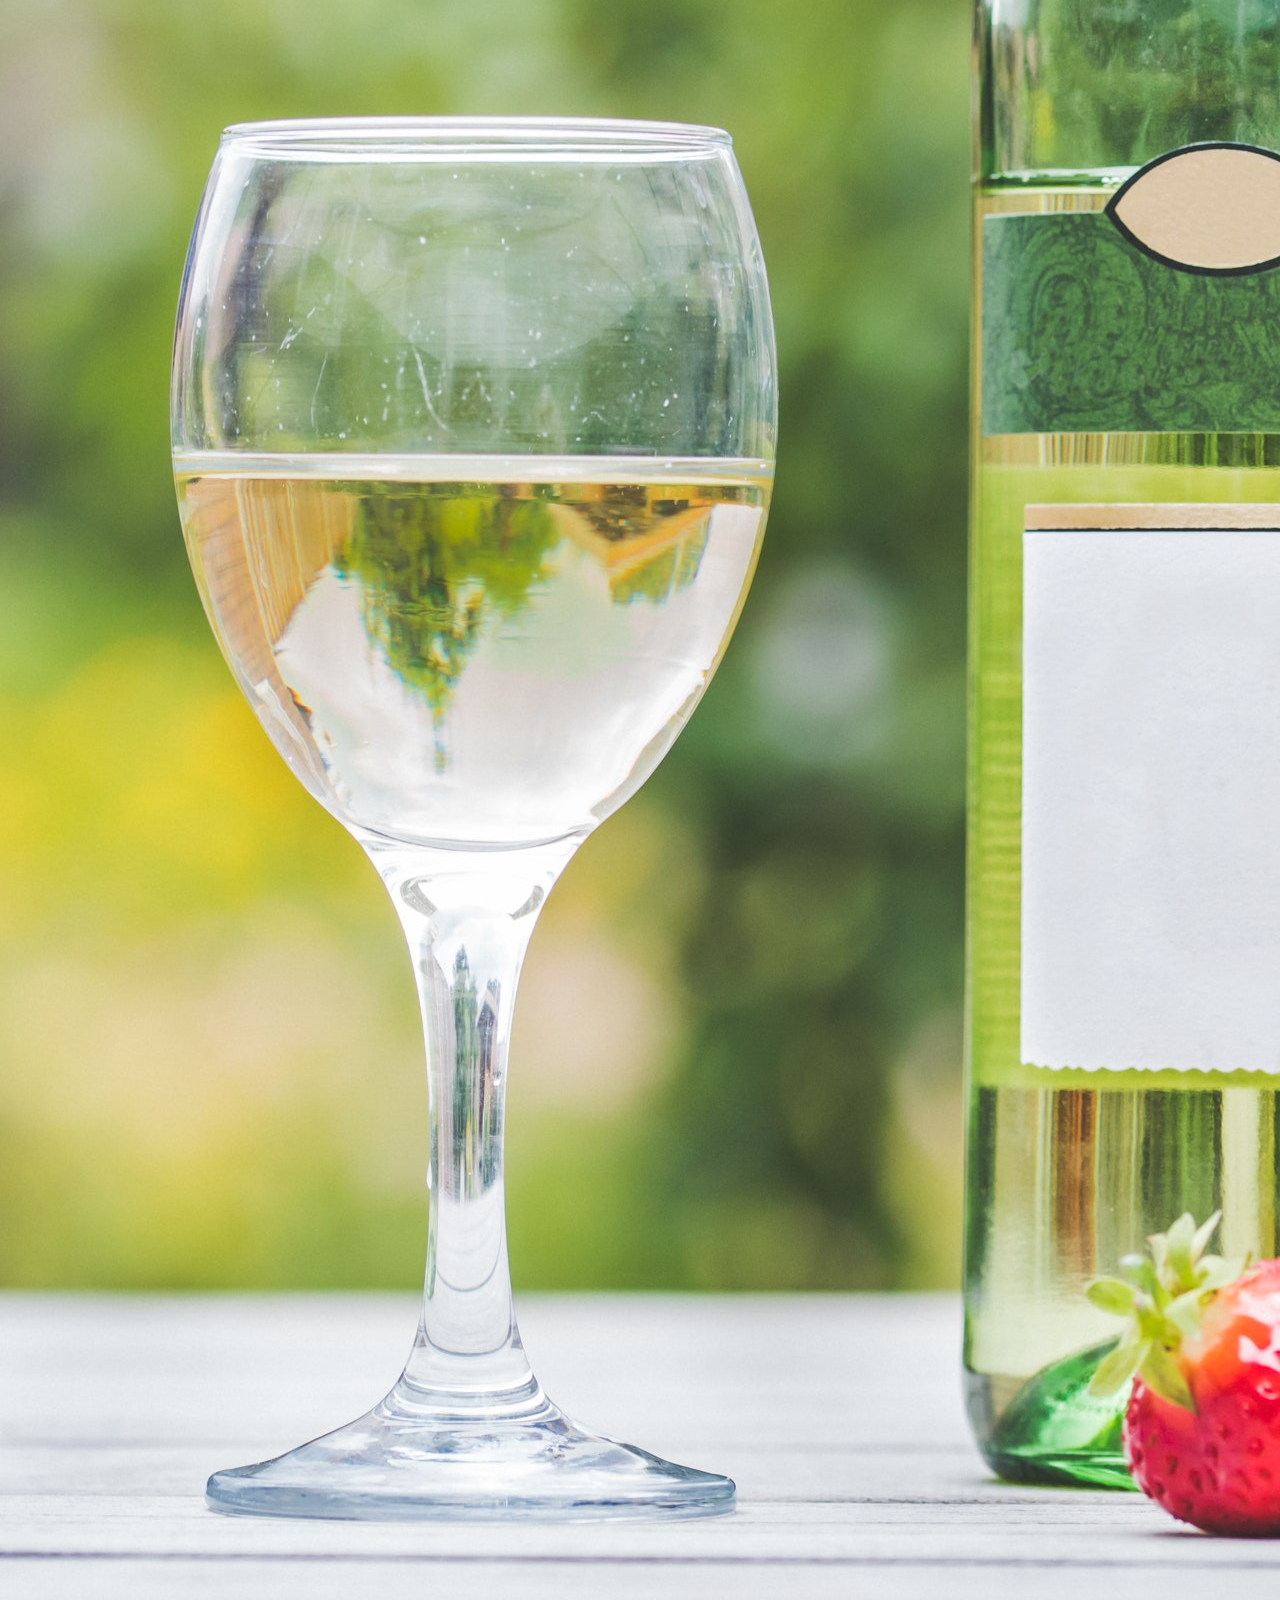
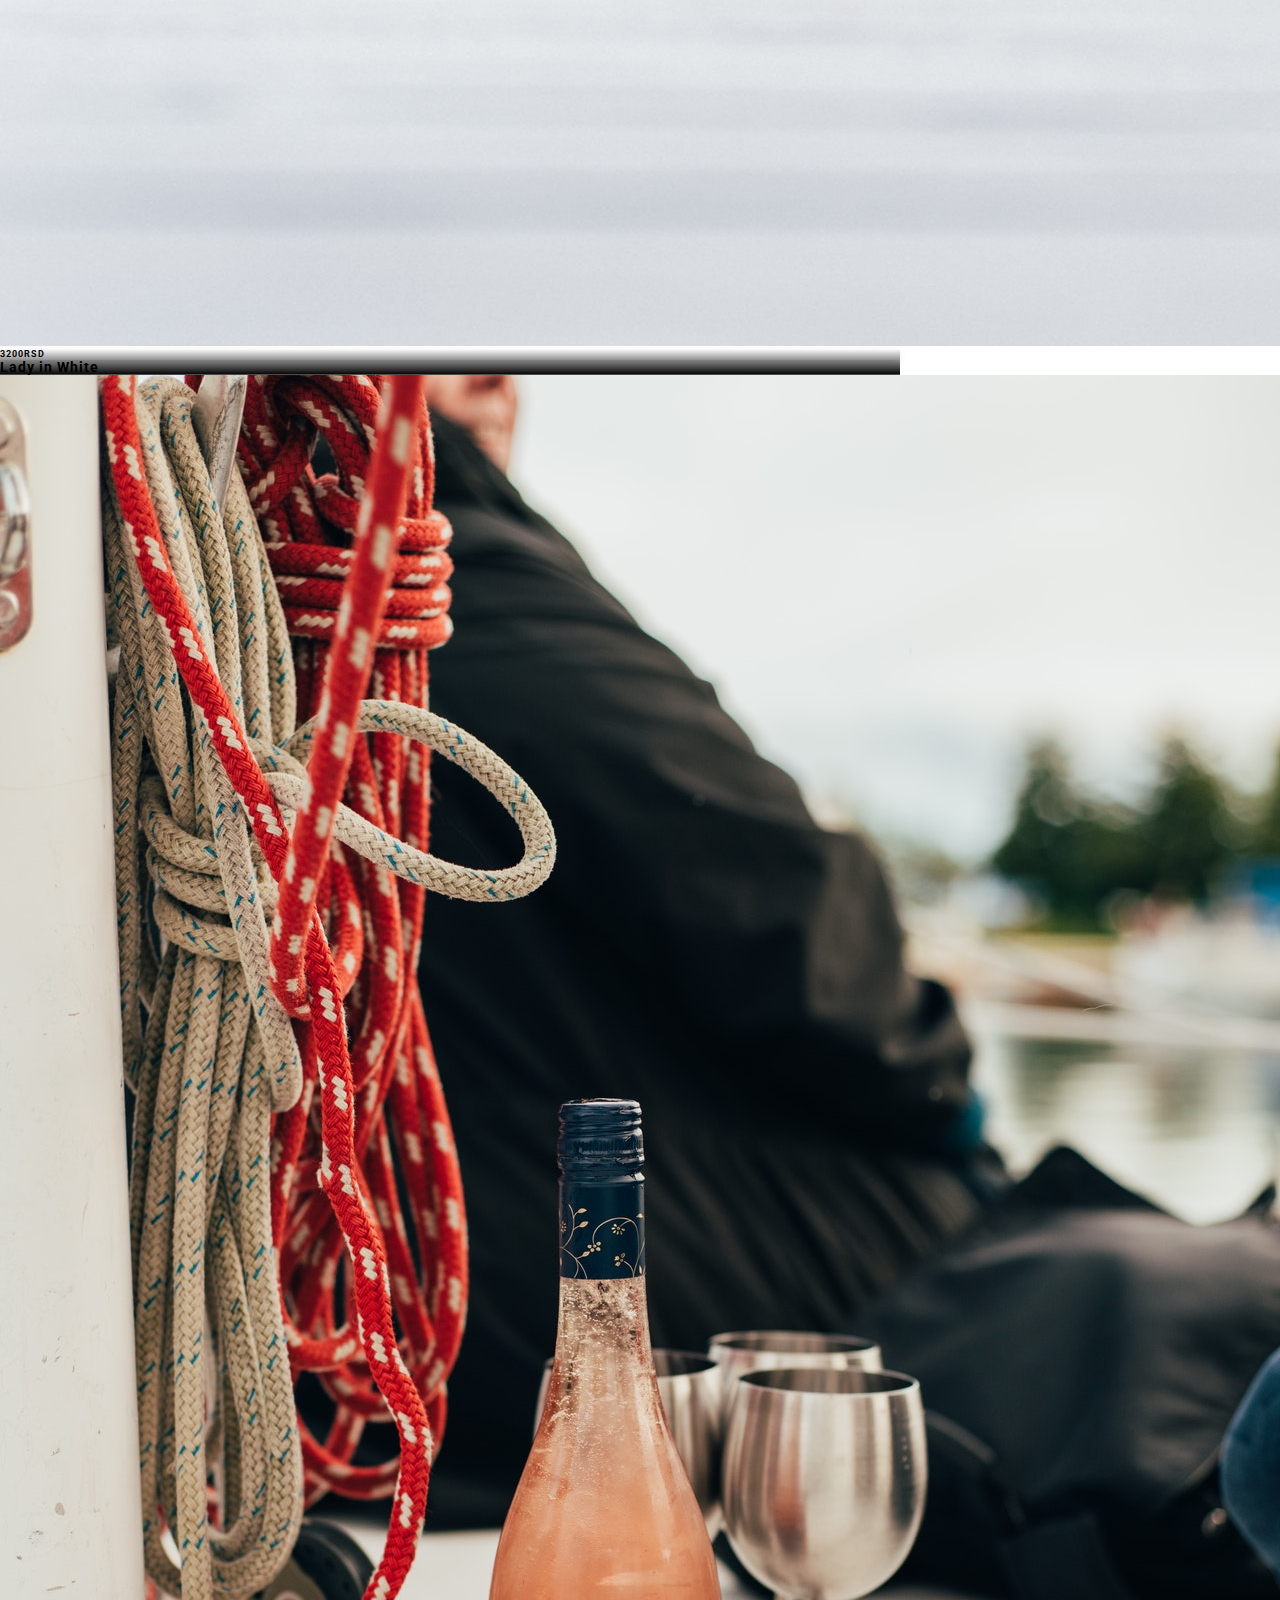
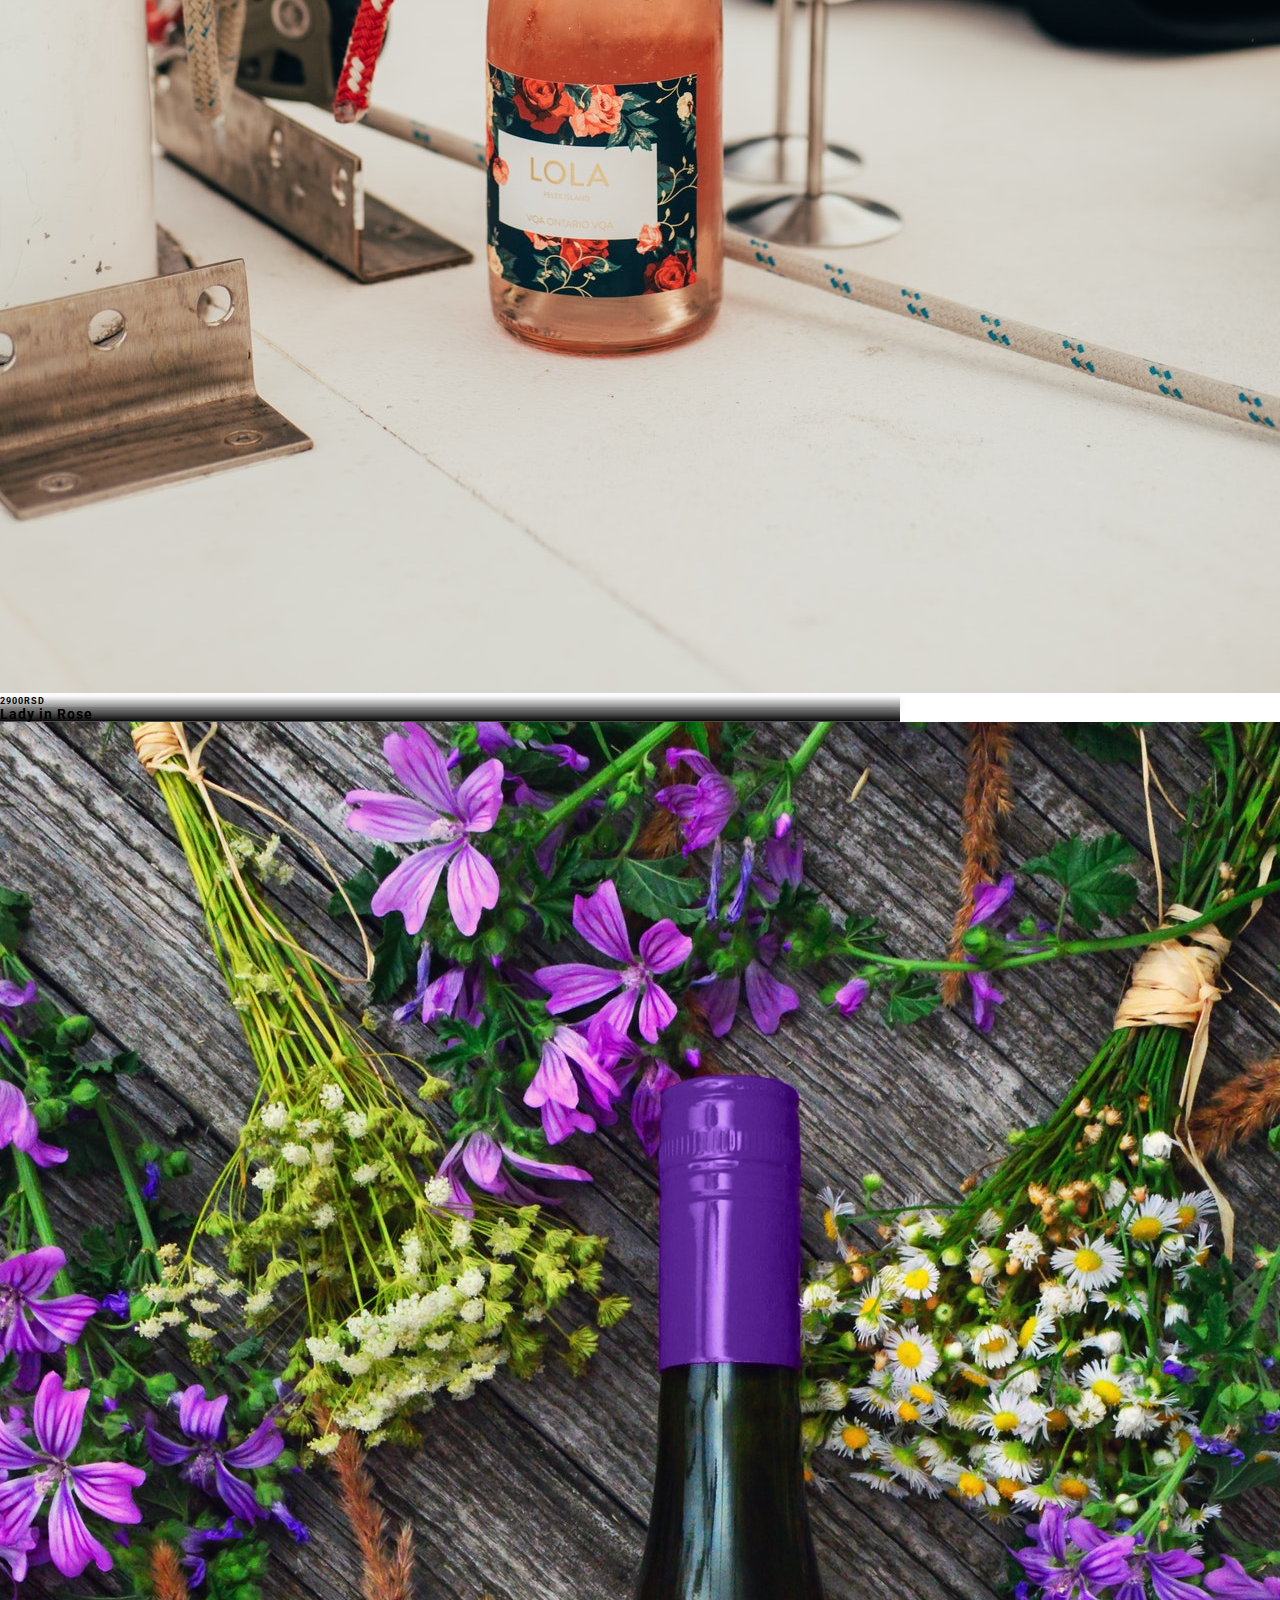
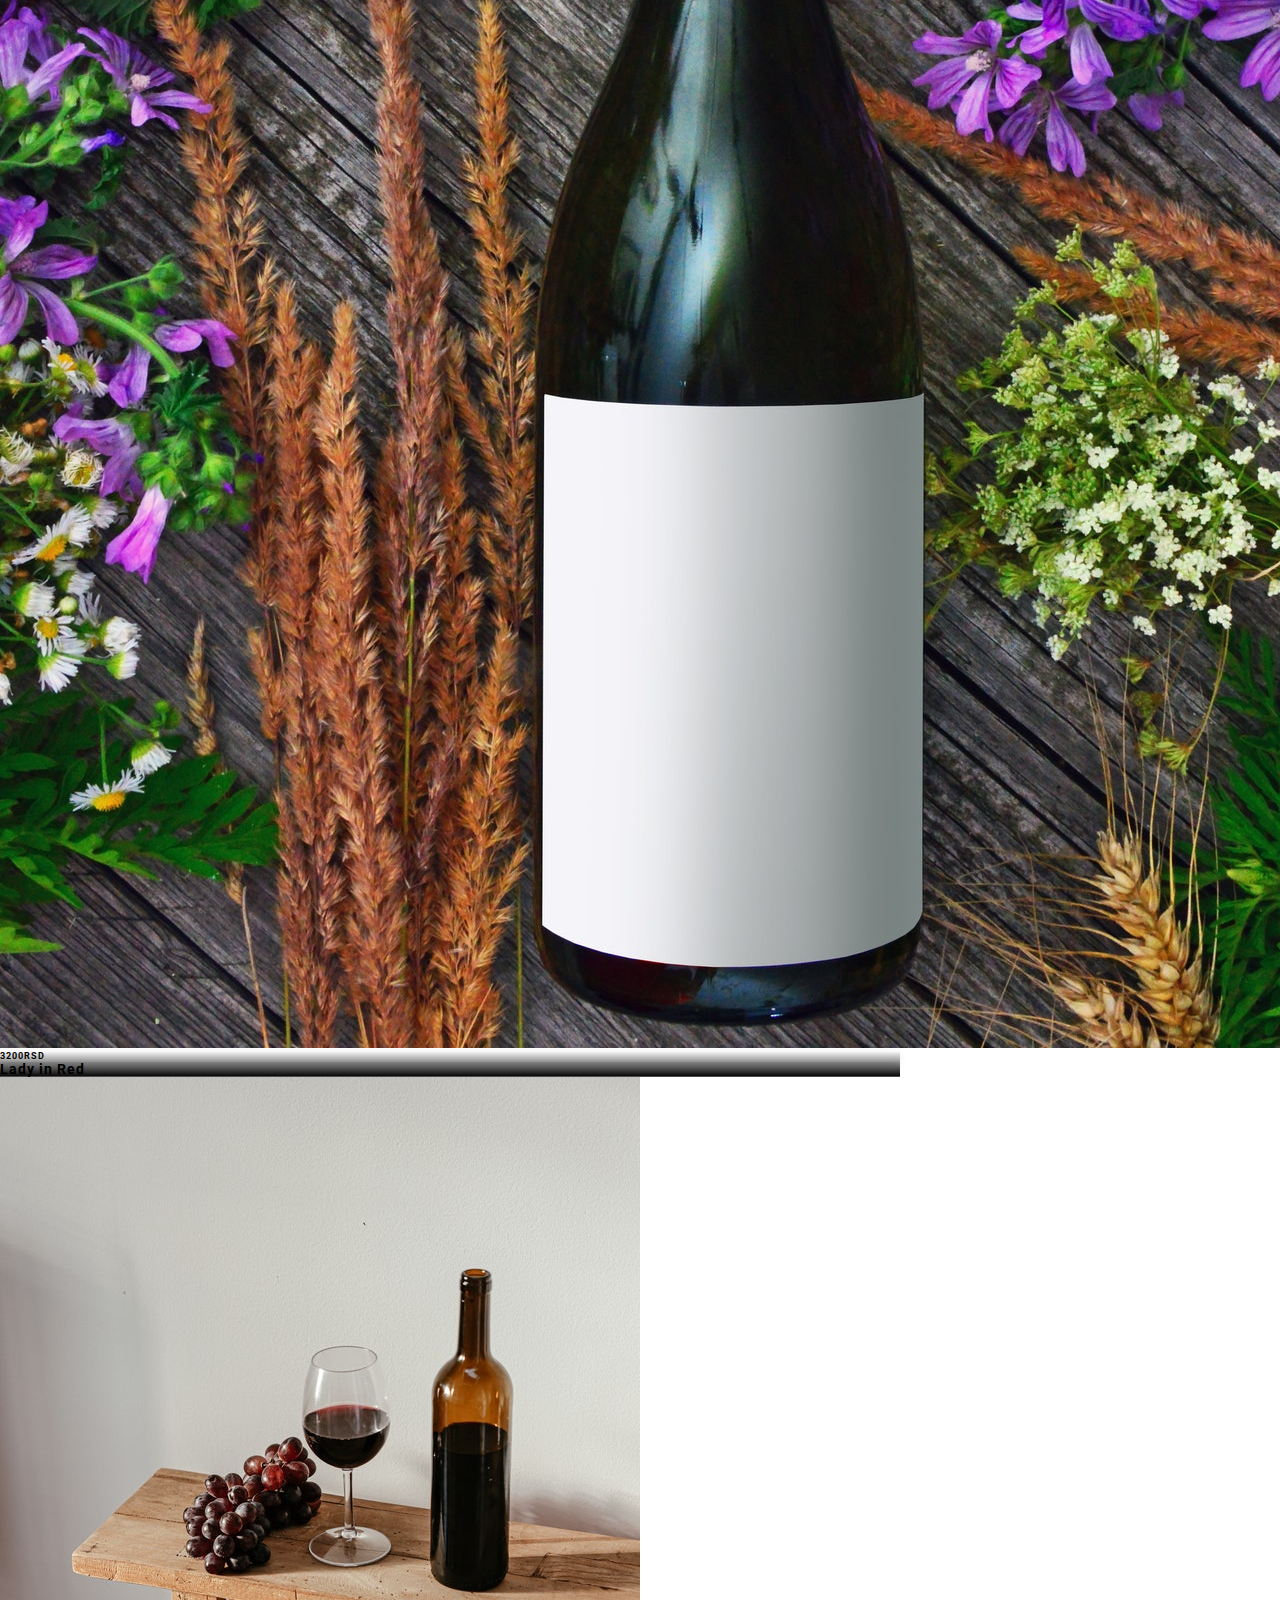
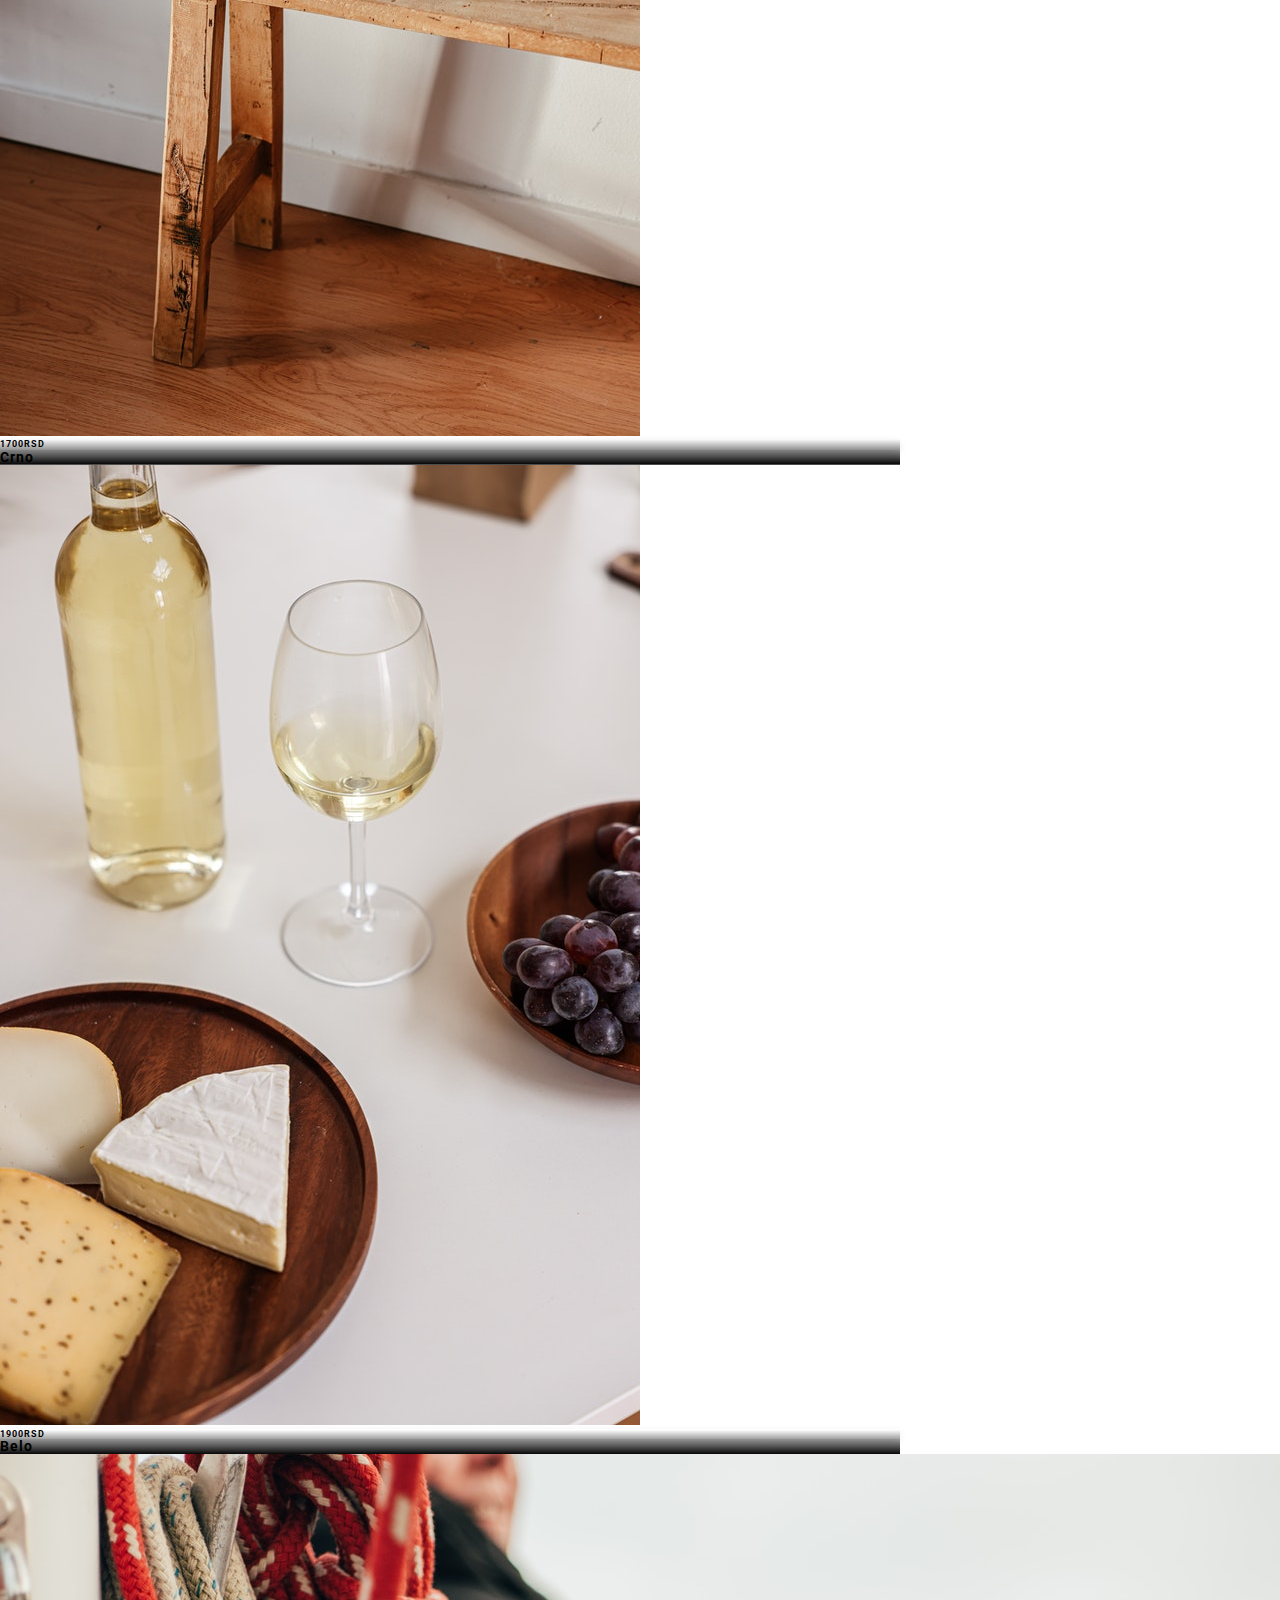
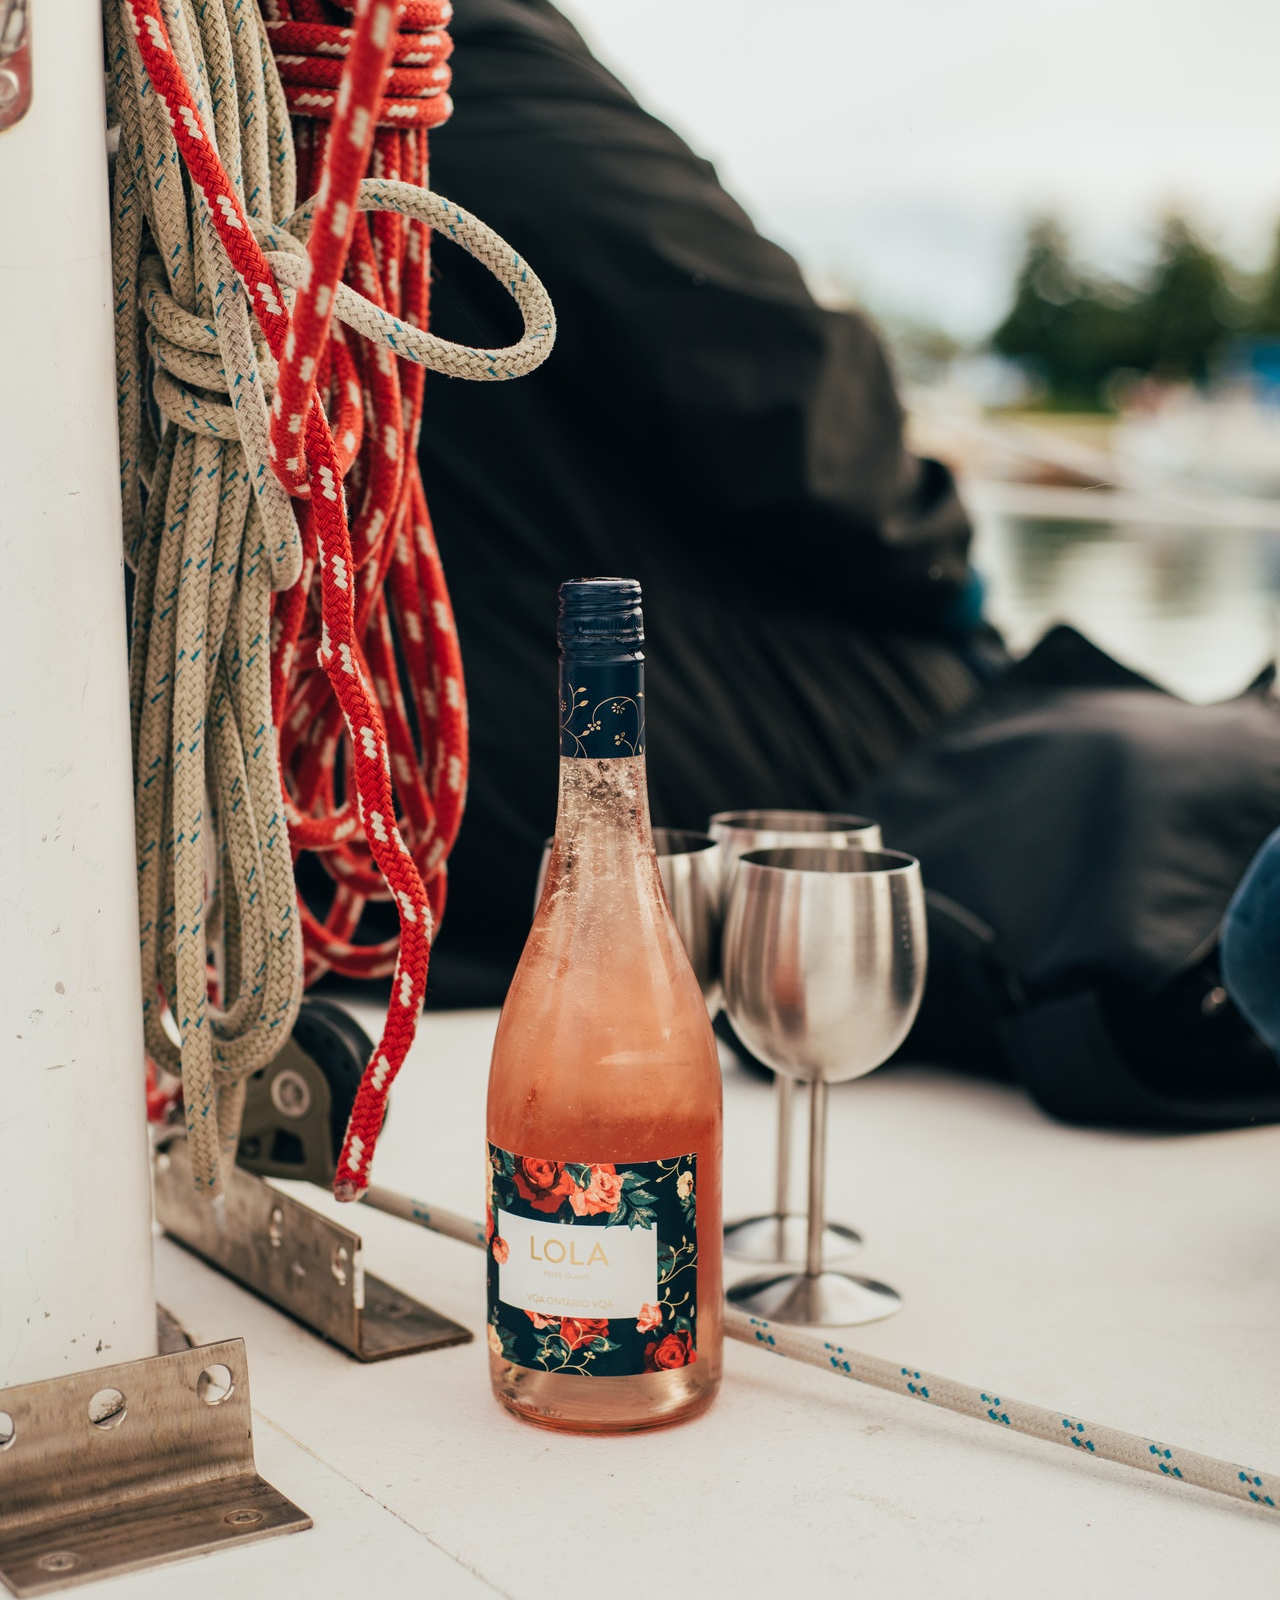
==== commit cc4d5ae6: "Add files via upload" ====
--- a/index.html
+++ b/index.html
@@ -7,7 +7,7 @@
     <meta name="description" content="Vinarija Tri dame">
     <meta name="keywords" content="Vinarija,Vino,Rose,Belo,Crno,Lady,grozdje,Podela Vina, Even Keel,Shop, O nama, Shop,Lady in Rose, Lady in Red, Lady in White">
     <meta name="author" content="Mihajlo Živković">
-    <link rel="icon" type="image/x-icon" href="/images/dvoristevinarija.jpg">
+    <link rel="icon" type="image/x-icon" href="dvoristevinarija.jpg">
     <link rel="stylesheet" href="/bootstrap/css/bootstrap.css">
     <link rel="stylesheet" href="./main.css">
     <link rel="stylesheet" href="https://cdnjs.cloudflare.com/ajax/libs/font-awesome/6.1.1/css/all.min.css" integrity="sha512-KfkfwYDsLkIlwQp6LFnl8zNdLGxu9YAA1QvwINks4PhcElQSvqcyVLLD9aMhXd13uQjoXtEKNosOWaZqXgel0g==" crossorigin="anonymous" referrerpolicy="no-referrer" />
@@ -84,7 +84,7 @@
           <div class="container">
             <div class="carousel-caption">
               <h1>Vinarija Tri Dame </h1>
-              <p>Predano čuvamo najplemenitije darove potiskih vinograda i tajne vinarske veštine od koje vekovi stvaraju jedinstvenu umetnost</p>
+              <p>Predano čuvamo najplemenitije darove vinograda i tajne vinarske veštine od koje vekovi stvaraju jedinstvenu umetnost</p>
               <p><a class="btn btn-danger rounded-pill" href="shop.html">Shop</a></p>
             </div>
           </div>
--- a/main.css
+++ b/main.css
@@ -314,4 +314,46 @@
   text-align: center;
   display: inline-block;
 }
+
+@media (min-width: 390px) {
+  .carousel-caption p {
+    font-size: 15px;
+  }
+}
+
+@media (min-width: 375px) {
+  .carousel-caption p {
+    font-size: 13px;
+  }
+}
+
+@media (min-width: 360px) {
+  .carousel-caption p {
+    font-size: 13px;
+  }
+}
+
+@media (min-width: 820px) {
+  .carousel-caption p {
+    font-size: 25px;
+  }
+}
+
+@media (min-width: 375px) {
+  .col-lg-7 h1 {
+    font-size: 50px;
+  }
+}
+
+@media (min-width: 375px) {
+  .col-lg-7 p {
+    font-size: 15px;
+  }
+}
+
+@media (min-width: 320px) {
+  .col-lg-7 h1 {
+    font-size: 25px;
+  }
+}
 /*# sourceMappingURL=main.css.map */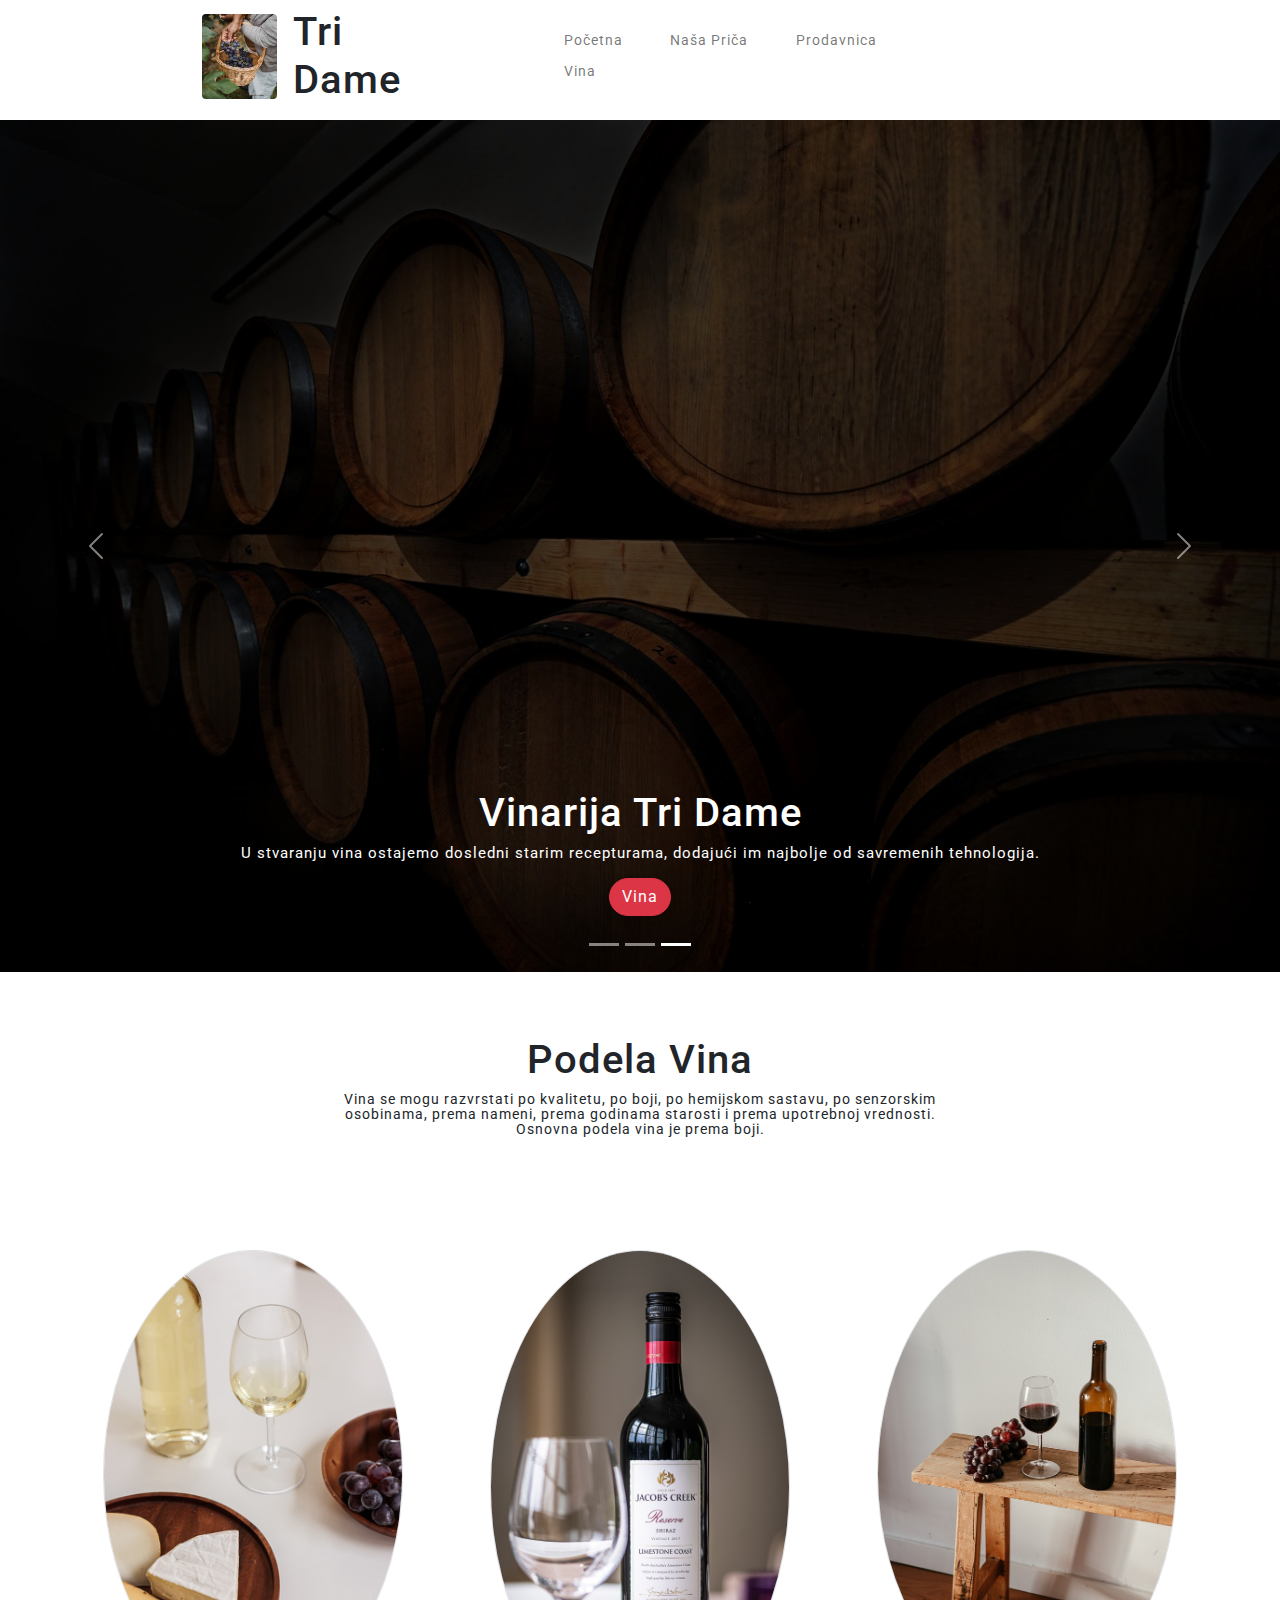
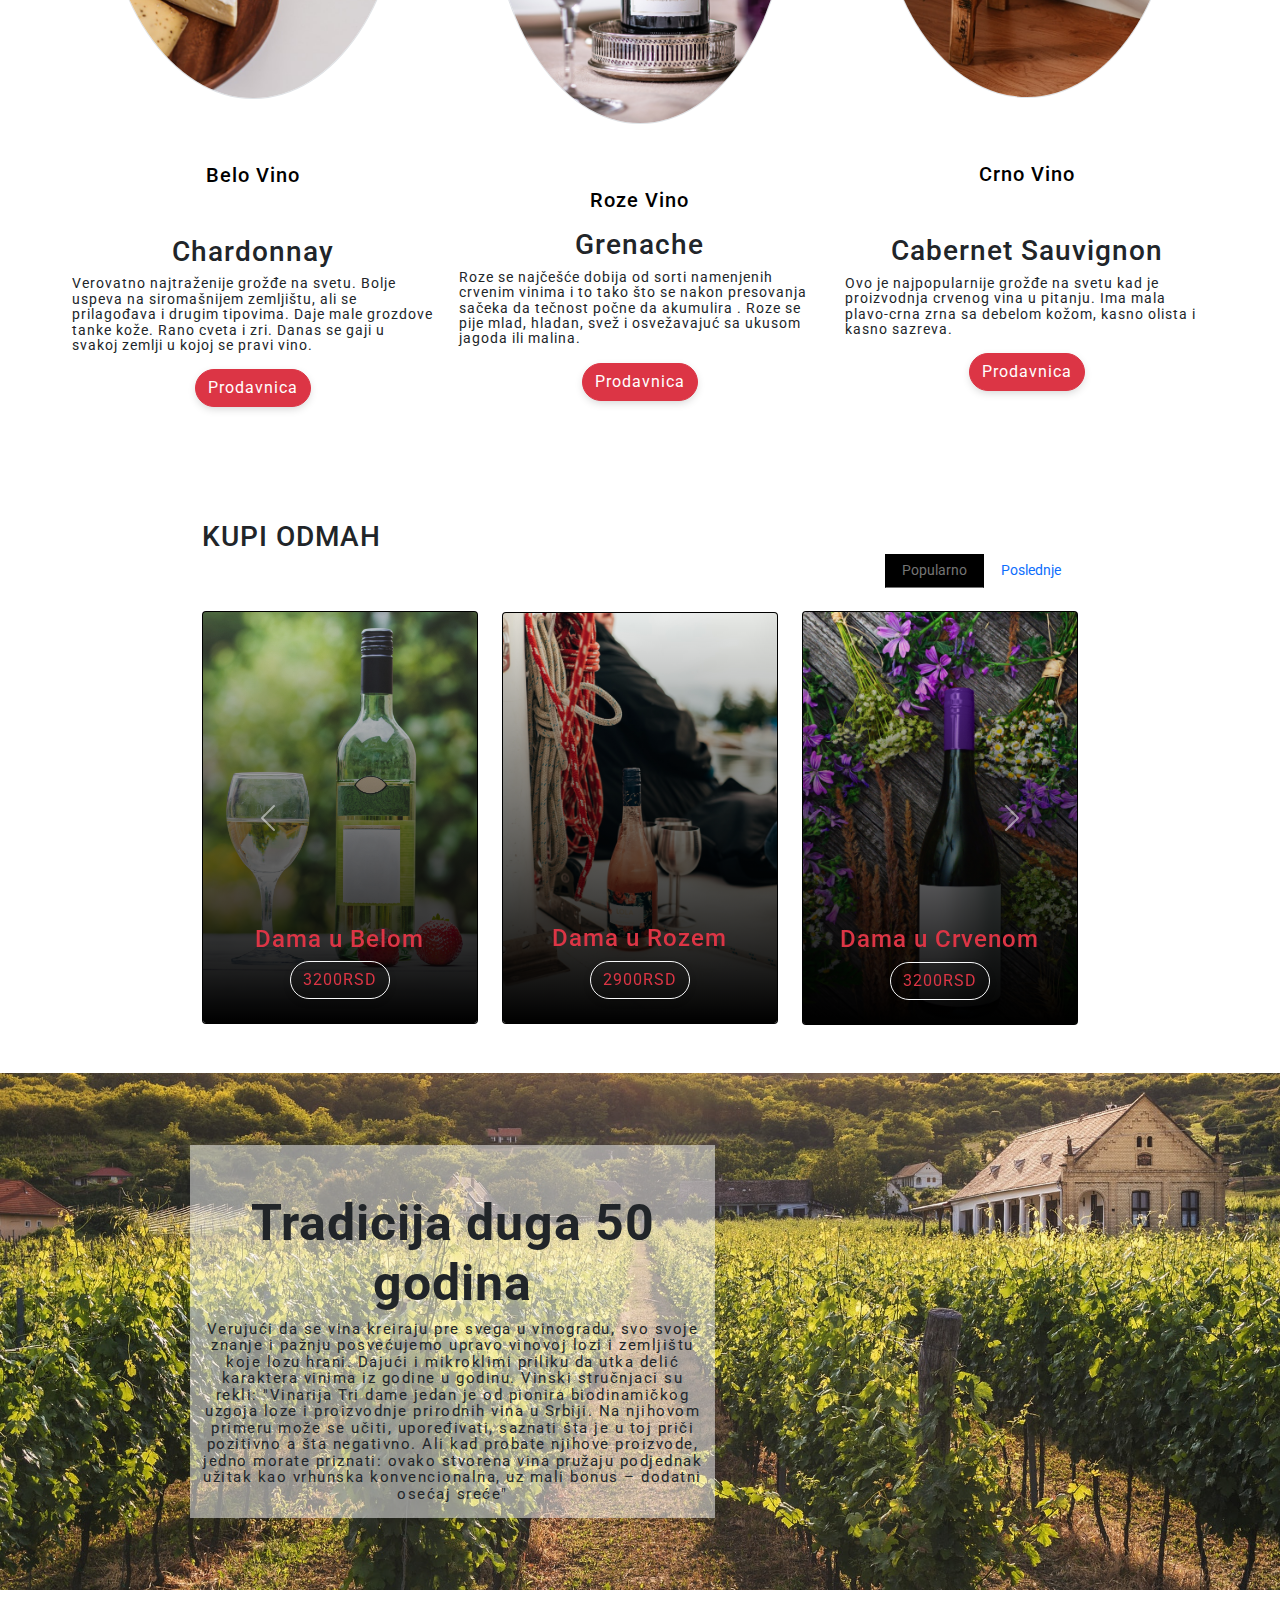
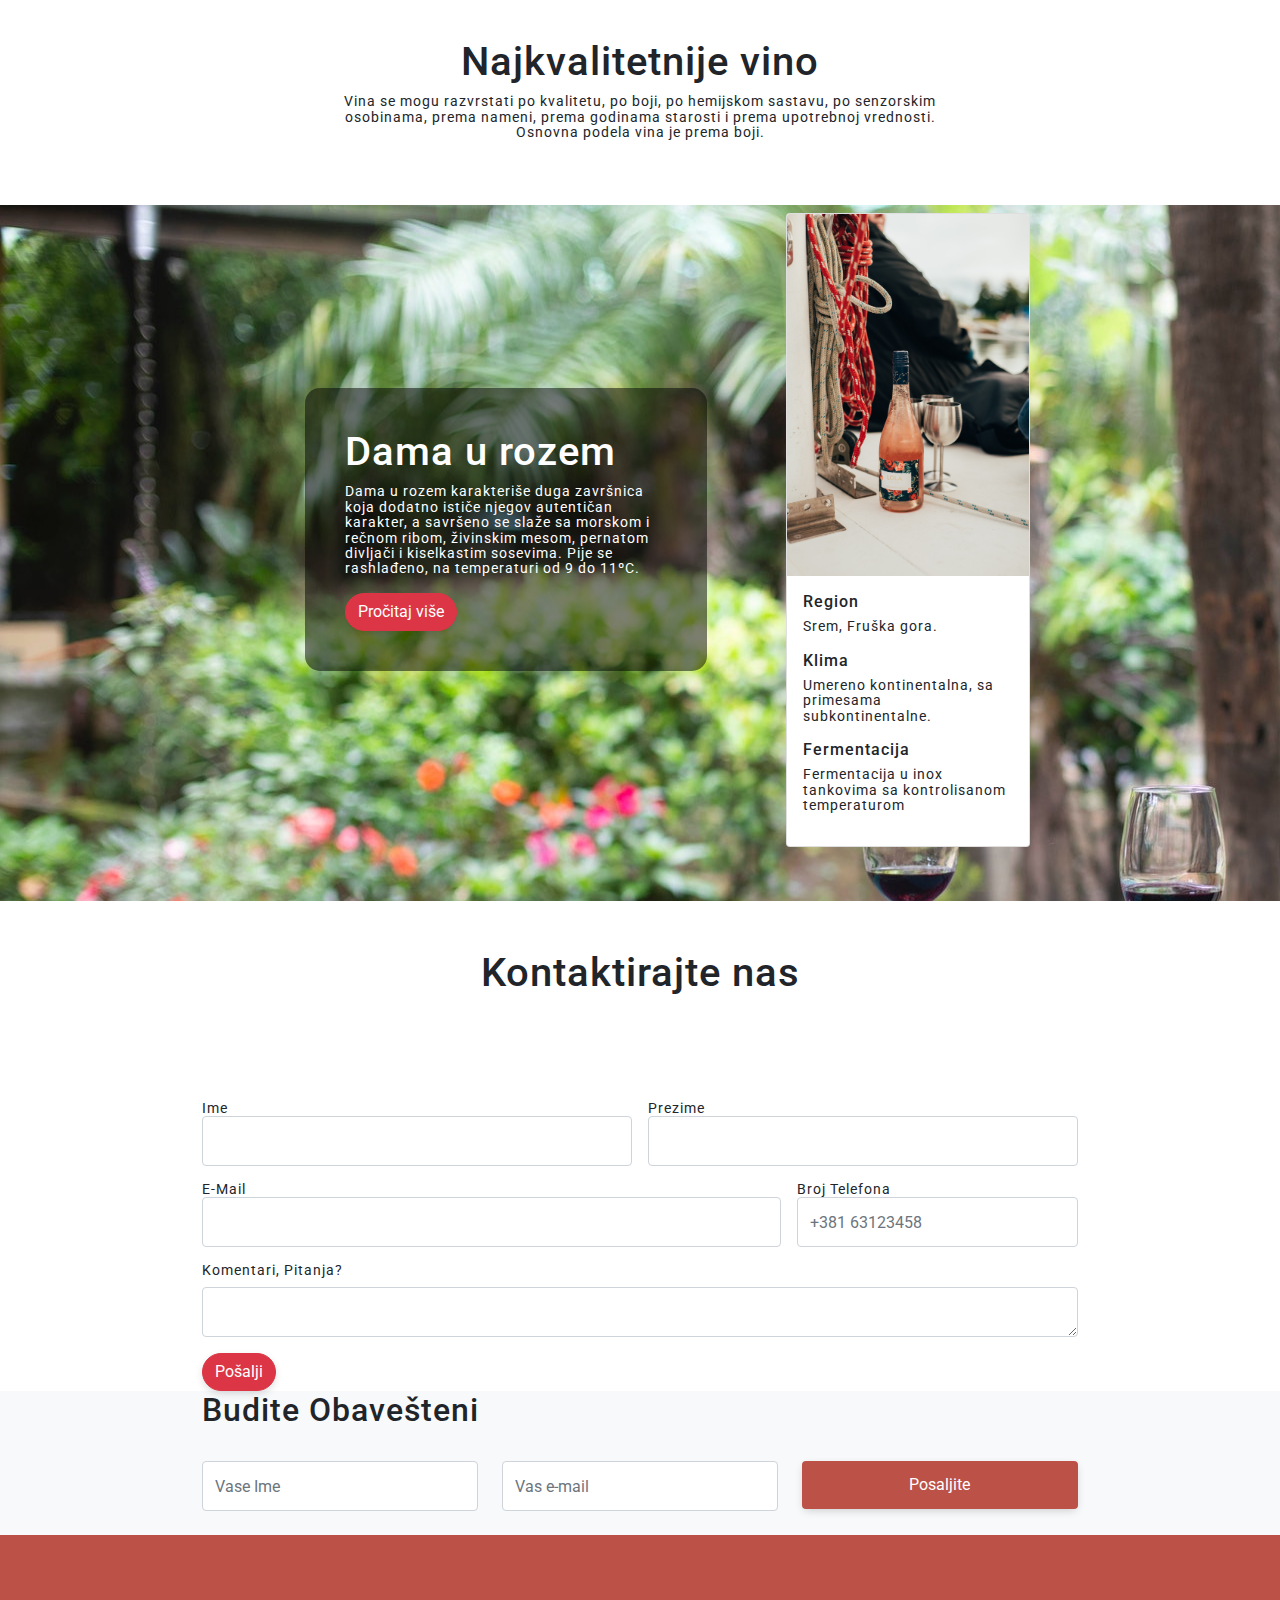
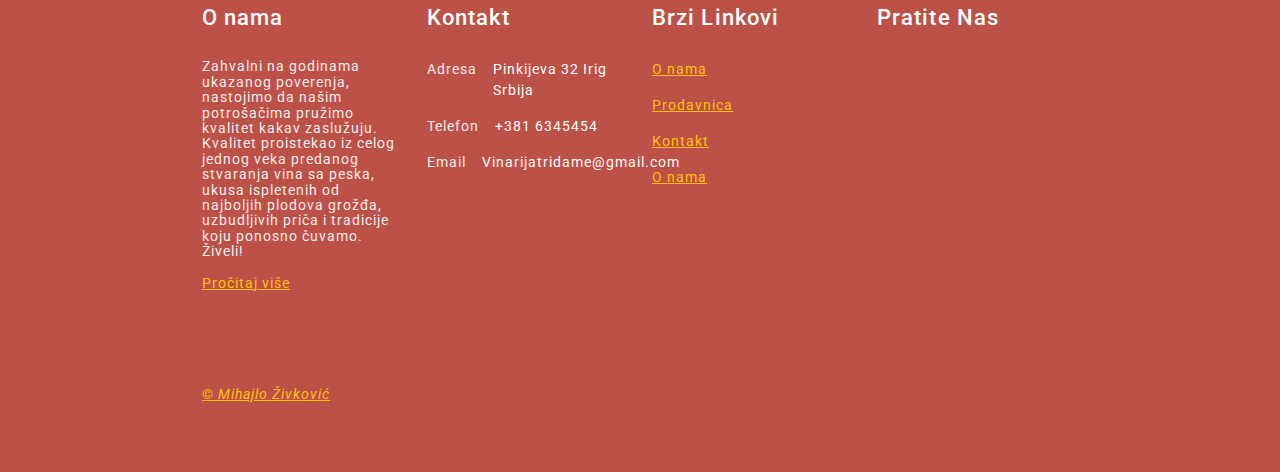
==== commit 21b440aa: "Add files via upload" ====
--- a/index.html
+++ b/index.html
@@ -5,7 +5,7 @@
     <meta http-equiv="X-UA-Compatible" content="IE=edge">
     <meta name="viewport" content="width=device-width, initial-scale=1.0">
     <meta name="description" content="Vinarija Tri dame">
-    <meta name="keywords" content="Vinarija,Vino,Rose,Belo,Crno,Lady,grozdje,Podela Vina, Even Keel,Shop, O nama, Shop,Lady in Rose, Lady in Red, Lady in White">
+    <meta name="keywords" content="Vinarija,Vino,Rose,Belo,Crno,Lady,grozdje,Podela Vina, Even Keel,Shop, O nama, Shop,Lady in Rose, Lady in Red, Lady in White"/>
     <meta name="author" content="Mihajlo Živković">
     <link rel="icon" type="image/x-icon" href="dvoristevinarija.jpg">
     <link rel="stylesheet" href="/bootstrap/css/bootstrap.css">
@@ -36,9 +36,9 @@
             <div class="align-self-center collapse navbar-collapse flex-fill d-lg-flex justify-content-lg-between" id="navbar-toggler-success" data-bs-dismiss="navbar-toggler-success" aria-label="Togglenavigation">
                 <div class="flex-fill mx-xl-5 mb-2">
                     <ul class="nav navbar-nav d-flex justify-content-between mx-xl-5 text-center text-dark">
-                        <li class="nav-item"><a class="nav-link btn-outline-danger rounded-pill px-3" href="index.html">Home</a></li>
-                        <li class="nav-item"><a class="nav-link btn-outline-danger rounded-pill px-3" href="aboutme.html">Nasa Prica</a></li>
-                        <li class="nav-item"><a class="nav-link btn-outline-danger rounded-pill px-3" href="shop.html">Shop</a></li>
+                        <li class="nav-item"><a class="nav-link btn-outline-danger rounded-pill px-3" href="index.html">Početna</a></li>
+                        <li class="nav-item"><a class="nav-link btn-outline-danger rounded-pill px-3" href="aboutme.html">Naša Priča</a></li>
+                        <li class="nav-item"><a class="nav-link btn-outline-danger rounded-pill px-3" href="shop.html">Prodavnica</a></li>
                         <li class="nav-item"><a class="nav-link btn-outline-danger rounded-pill px-3" href="vina.html">Vina</a></li>
                         
                     </ul>
@@ -85,7 +85,7 @@
             <div class="carousel-caption">
               <h1>Vinarija Tri Dame </h1>
               <p>Predano čuvamo najplemenitije darove vinograda i tajne vinarske veštine od koje vekovi stvaraju jedinstvenu umetnost</p>
-              <p><a class="btn btn-danger rounded-pill" href="shop.html">Shop</a></p>
+              <p><a class="btn btn-danger rounded-pill" href="shop.html">Pordavnica</a></p>
             </div>
           </div>
         </div>
@@ -103,11 +103,11 @@
       </div>
       <button class="carousel-control-prev" type="button" data-bs-target="#myCarousel" data-bs-slide="prev">
         <span class="carousel-control-prev-icon" aria-hidden="true"></span>
-        <span class="visually-hidden">Previous</span>
+        <span class="visually-hidden">Prethodna</span>
       </button>
       <button class="carousel-control-next" type="button" data-bs-target="#myCarousel" data-bs-slide="next">
         <span class="carousel-control-next-icon" aria-hidden="true"></span>
-        <span class="visually-hidden">Next</span>
+        <span class="visually-hidden">Sledeća</span>
       </button>
     </div>
      
@@ -127,15 +127,15 @@
                       <h5 class="text-center text-black mt-3 mb-3">Belo Vino</h5> 
                       <p> <h3 class="text-center mt-5">Chardonnay</h3> Verovatno najtraženije grožđe na svetu. Bolje uspeva na siromašnijem zemljištu, ali se prilagođava i drugim tipovima. Daje male grozdove tanke kože. Rano cveta i zri. Danas se gaji u svakoj zemlji u kojoj se pravi vino.</p>
                       <p class="text-center">
-                          <a href="/shop.html" class="btn btn-danger rounded-pill">Shop</a>
+                          <a href="shop.html" class="btn btn-danger rounded-pill">Prodavnica</a>
                       </p>
                 </div>
                 <div class="col-sm-12 col-lg-4 col-md-4 mb-3 mb-md-0">
                     <div class="slika"> <img src="./images/vino3.jpg" alt="vino3" width="300px" height="200px" class=" imgmd imgsm m-5 rounded-circle img-fluid border"/></div> 
                     <h5 class="text-center text-black mt-3 mb-3">Roze Vino</h5> 
-                    <p><h3 class=" text-center">Grenache</h3>Roze se znači najčešće dobija od sorti namenjenih crvenim vinima i to tako što se nakon presovanja sačeka da tečnost počne da akumulira . Roze se pije mlad, hladan, svež i osvežavajuć sa ukusom jagoda ili malina. </p>
+                    <p><h3 class=" text-center">Grenache</h3>Roze se najčešće dobija od sorti namenjenih crvenim vinima i to tako što se nakon presovanja sačeka da tečnost počne da akumulira . Roze se pije mlad, hladan, svež i osvežavajuć sa ukusom jagoda ili malina. </p>
                     <p class="text-center">
-                        <a href="shop.html"class="btn btn-danger rounded-pill">Shop</a>
+                        <a href="shop.html"class="btn btn-danger rounded-pill">Prodavnica</a>
                     </p>
                 </div>
                 <div class="col-sm-12 col-lg-4 col-md-4 mb-3 mb-md-0">
@@ -143,7 +143,7 @@
                       <h5 class="text-center text-black mt-3 mb-3">Crno Vino</h5> 
                       <p><h3 class="mt-5 text-center">Cabernet Sauvignon</h3> Ovo je najpopularnije grožđe na svetu kad je proizvodnja crvenog vina u pitanju. Ima mala plavo-crna zrna sa debelom kožom, kasno olista i kasno sazreva. </p>
                       <p class="text-center">
-                          <a href="/shop.html" class="btn btn-danger rounded-pill">Shop</a>
+                          <a href="shop.html" class="btn btn-danger rounded-pill">Prodavnica</a>
                       </p>
                 </div>
             </div>
@@ -157,22 +157,22 @@
           <div class="row h-100">
             <div class="col-lg-7 mt-7">
               <h5 class="fs-3 fs-lg-5 lh-sm mb-0 text-uppercase ">
-                Shop Now
+                Kupi odmah
               </h5>
             </div>
             <div class="col-12">
               <nav>
                 <div class="nav nav-tabs wine-tabs mb-4 justify-content-end" id="nav-tab" role="tablist">
                   <button class="nav-link active" id="nav-latest-tab" data-bs-toggle="tab" data-bs-target="#nav-latest" type="button" role="tab" aria-controls="nav-latest" aria-selected="true">
-                    Latest
+                    Popularno
                   </button>
                   <button class="nav-link" id="nav-popular-tab" data-bs-toggle="tab" data-bs-target="#nav-popular" type="button" role="tab" aria-controls="nav-popular" aria-selected="false">
-                    Popular
+                    Poslednje
                   </button>
                 </div>
               </nav>
               <div class="tab-content" id="nav-tabContent">
-                <div class="tab-pane  show active" id=" nav-latest" role="tabpanel" aria-labelledby="nav-latest-tab">
+                <div class="tab-pane  show active" id="nav-latest" role="tabpanel" aria-labelledby="nav-latest-tab">
                   <div class="carousel slide " id="carouselLatest" data-bs-ride="carousel">
                     <div class="carousel-inner">
                       <div class="carousel-item active d-flex" data-bs-interval="10000">
@@ -182,7 +182,7 @@
                               <img class="card-img" src="vinoicasa3.jpg"  alt="belovino">
                               <div class="card-img-overlay effect bg-dark-gradient d-flex flex-column-reverse align-items-center">
                                 <h6 class="text-danger btn btn-outline-light rounded-pill">3200RSD</h6>     
-                                <h4 class="text-danger">Lady in White</h4>
+                                <h4 class="text-danger">Dama u Belom</h4>
                               </div>
                             </div>
                           </div>
@@ -192,7 +192,7 @@
                               <img class="card-img" src="rosevino.jpg"  alt="rosevino">
                               <div class="card-img-overlay effect bg-dark-gradient d-flex flex-column-reverse align-items-center">
                                 <h6 class="text-danger btn btn-outline-light rounded-pill">2900RSD</h6>
-                                <h4 class="text-danger">Lady in Rose</h4>
+                                <h4 class="text-danger">Dama u Rozem</h4>
                               </div>
                             </div>
                           </div>
@@ -202,7 +202,7 @@
                               <img class="card-img" src="vino4.jpg"  alt="vino4">
                               <div class="card-img-overlay effect bg-dark-gradient d-flex flex-column-reverse align-items-center">
                                 <h6 class="text-danger btn btn-outline-light rounded-pill">3200RSD</h6>
-                                <h4 class="text-danger">Lady in Red</h4>
+                                <h4 class="text-danger">Dama u Crvenom</h4>
                               </div>
                             </div>
                           </div>
@@ -252,11 +252,11 @@
                       <div class="row">
                         <button class="carousel-control-prev" type="button" data-bs-target="#carouselLatest" data-bs-slide="prev">
                           <span class="carousel-control-prev-icon" aria-hidden="true"></span>
-                          <span class="visually-hidden">Next</span>
+                          <span class="visually-hidden">Prethodno</span>
                         </button>
                         <button class="carousel-control-next" type="button" data-bs-target="#carouselLatest" data-bs-slide="next">
                           <span class="carousel-control-next-icon" aria-hidden="true"></span>
-                          <span class="visually-hidden">Next</span>
+                          <span class="visually-hidden">Sledeće</span>
                         </button>
     
                       </div>
@@ -276,7 +276,7 @@
                                 <img class="card-img" src="belovino1.jpg" alt="belovino">
                                 <div class="card-img-overlay effect bg-dark-gradient d-flex flex-column-reverse align-items-center">
                                   <h6 class="text-danger btn btn-outline-light rounded-pill">1500RSD</h6>
-                                  <h4 class="text-danger">Even Keel Belo</h4>
+                                  <h4 class="text-danger"> Belo</h4>
                                 </div>
                               </div>
                             </div>
@@ -286,7 +286,7 @@
                                 <img class="card-img" src="crnovino1.jpg" alt="crnovino">
                                 <div class="card-img-overlay effect bg-dark-gradient d-flex flex-column-reverse align-items-center">
                                   <h6 class="text-danger btn btn-outline-light rounded-pill">1600RSD</h6>
-                                  <h4 class="text-dange">Even Keel Crno</h4>
+                                  <h4 class="text-dange"> Crno</h4>
                                 </div>
                               </div>
                             </div>
@@ -296,7 +296,7 @@
                                 <img class="card-img" src="rosevino.jpg" alt="rosevino">
                                 <div class="card-img-overlay effect bg-dark-gradient d-flex flex-column-reverse align-items-center">
                                   <h6 class="text-danger btn btn-outline-light rounded-pill">2200RSD</h6>
-                                  <h4 class="text-dange">Even Keel Rose</h4>
+                                  <h4 class="text-dange"> Rose</h4>
                                 </div>
                               </div>
                             </div>
@@ -311,7 +311,7 @@
                                 <img class="card-img" src="belovino1.jpg" alt="..">
                                 <div class="card-img-overlay effect bg-dark-gradient d-flex flex-column-reverse align-items-center">
                                   <h6 class="text-danger btn btn-outline-light rounded-pill">2200RSD</h6>
-                                  <h4 class="text-dange">Even Keel Belo</h4>
+                                  <h4 class="text-dange"> Belo</h4>
                                 </div>
                               </div>
                             </div>
@@ -321,7 +321,7 @@
                                 <img class="card-img" src="rosevino.jpg" alt="roseivno">
                                 <div class="card-img-overlay effect bg-dark-gradient d-flex flex-column-reverse align-items-center">
                                   <h6 class="text-danger btn btn-outline-light rounded-pill">2300RSD</h6>
-                                  <h4 class="text-dange">Even Keel Rose</h4>
+                                  <h4 class="text-dange"> Rose</h4>
                                 </div>
                               </div>
                             </div>
@@ -331,7 +331,7 @@
                                 <img class="card-img" src="crnovino1.jpg" alt="crnovino">
                                 <div class="card-img-overlay effect bg-dark-gradient d-flex flex-column-reverse align-items-center">
                                   <h6 class="text-danger btn btn-outline-light rounded-pill">2100RSD</h6>
-                                  <h4 class="text-dange">Even Keel Crno</h4>
+                                  <h4 class="text-dange"> Crno</h4>
                                 </div>
                               </div>
                             </div>
@@ -342,10 +342,10 @@
                         <div class="row">
                           <button class="carousel-control-prev" type="button" data-bs-target="#carouselPopular" data-bs-slide="next">
                             <span class="carousel-control-prev-icon" aria-hidden="true"></span>
-                            <span class="visually-hidden">Previous</span>
+                            <span class="visually-hidden">Prethodno</span>
                           </button>
                           <button class="carousel-control-next" type="button" data-bs-target="#carouselPopular" data-bs-slide="next"><span class="carousel-control-next-icon" aria-hidden="true"></span>
-                            <span class="visually-hidden">Next</span>
+                            <span class="visually-hidden">Sledeće</span>
     
                           </button>
                         </div>
@@ -367,9 +367,9 @@
            <div class="row py-4">
              <div class="col-lg-7 pt-5 text-center color-white">
                <h1>Tradicija duga 50 godina</h1>
-               <p class="letter text-justify font-weight-bold">Verujući da se vina kreiraju pre svega u vinogradu, svo svoje znanje i pažnju posvećujemo upravo vinovoj lozi i zemljištu koje lozu hrani dajući i mikroklimi priliku da utka delić karaktera vinima iz godine u godinu.
-
-                Vinski stručnjaci su rekli: "Vinarija Tri princeze jedan je od pionira biodinamičkog uzgoja loze i proizvodnje prirodnih vina u Srbiji. Na njihovom primeru može se učiti, upoređivati, saznati šta je u toj priči pozitivno a šta negativno. Ali kad probate njihove proizvode, jedno morate priznati: ovako stvorena vina pružaju podjednak užitak kao vrhunska konvencionalna, uz mali bonus – dodatni osećaj sreće"</p>
+               <p class="letter text-justify font-weight-bold">Verujući da se vina kreiraju pre svega u vinogradu, svo svoje znanje i pažnju posvećujemo upravo vinovoj lozi i zemljištu koje lozu hrani. Dajući i mikroklimi priliku da utka delić karaktera vinima iz godine u godinu.
+
+                Vinski stručnjaci su rekli: "Vinarija Tri dame jedan je od pionira biodinamičkog uzgoja loze i proizvodnje prirodnih vina u Srbiji. Na njihovom primeru može se učiti, upoređivati, saznati šta je u toj priči pozitivno a šta negativno. Ali kad probate njihove proizvode, jedno morate priznati: ovako stvorena vina pružaju podjednak užitak kao vrhunska konvencionalna, uz mali bonus – dodatni osećaj sreće"</p>
              </div>
             
              
@@ -390,11 +390,11 @@
             
             <div class="row py-4 pt-1">
               <div class="col-lg-6 col-md-6 col-sm-6 m-auto dark-border">
-                <h1 class="text text-white">Lady in rose</h1>
+                <h1 class="text text-white">Dama u rozem</h1>
                 
-                <p class="text text-white"> Lady in Rose karakteriše duga završnica koja dodatno ističe njegov autentičan karakter, a savršeno se slaže sa morskom i rečnom ribom, živinskim mesom, pernatom divljači i kiselkastim sosevima. Pije se rashlađeno, na temperaturi od 9 do 11ºC. </p>
+                <p class="text text-white"> Dama u rozem karakteriše duga završnica koja dodatno ističe njegov autentičan karakter, a savršeno se slaže sa morskom i rečnom ribom, živinskim mesom, pernatom divljači i kiselkastim sosevima. Pije se rashlađeno, na temperaturi od 9 do 11ºC. </p>
                 <button type="button" class="btn btn-danger rounded-pill" data-bs-toggle="modal" data-bs-target="#reg-modal">
-                  Pročitaj vise
+                  Pročitaj više
                 </button>
             </div>
             
@@ -420,7 +420,7 @@
           <div class="modal-dialog" role="document">
             <div class="modal-content">
               <div class="modal-header">
-                <h5 class="modal-title" id="modal">Lady in rose</h5>
+                <h5 class="modal-title" id="modal">Dama u rozem</h5>
                 <button type="button" class="btn-close" data-bs-dismiss="modal" aria-label="Close">
                   <span aria-hidden="true">&times;</span>
                 </button>
@@ -429,7 +429,7 @@
                 <p>Lady in Rose  paleta upotpunila je svoj mozaik uživanja novim Rose suvim vinom, kao stvorenim za dobro raspoloženje i lagane ukusne zalogaje. Na prvi pogled, Rose privlači svojom izrazitom koralnom bojom, dok se na mirisu prepoznaje po obilju voćnih aroma: od šumske jagode i citrusa do crvenog grejpfruta i bele breske. Razigrano, nežno, osvežavajuće, Lederer Rose stvoreno je za uživaoce istančanog stila i ukusa koji vinsko uživanje positovećuju sa lepršavim i prefinjenim doživljajem za sva čula. Nestrpljivi smo da saznamo Vaše utiske!</p>
               </div>
               <div class="modal-footer">
-                <button type="button" class="btn btn-secondary" data-bs-dismiss="modal" aria-label="Close">Close</button>
+                <button type="button" class="btn btn-secondary" data-bs-dismiss="modal" aria-label="Close">Zatvori</button>
                 
               </div>
             </div>
@@ -506,10 +506,10 @@
           <div class="col-md-3 mb-5">
             <h2>O nama</h2>
             <p>Zahvalni na godinama ukazanog poverenja, nastojimo da našim potrošačima pružimo kvalitet kakav zaslužuju. Kvalitet proistekao iz celog jednog veka predanog stvaranja vina sa peska, ukusa ispletenih od najboljih plodova grožđa, uzbudljivih priča i tradicije koju ponosno čuvamo. Živeli!</p>
-            <p><a href="aboutme.html">Click here</a></p>
+            <p><a href="aboutme.html">Pročitaj više</a></p>
           </div>
           <div class="col-md-3 mb-5">
-            <h2>Contact</h2>
+            <h2>Kontakt</h2>
             <ul class="list-unstyled footer-link">
              <li class="d-flex">
               <span class="me-3">Adresa</span> <span class="text-white">Pinkijeva 32 Irig Srbija</span>
@@ -526,9 +526,10 @@
             <h2>Brzi Linkovi</h2>
             <ul class="list-unstyled footer-link">
               <li><a href="aboutme.html">O nama</a></li>
-              <li><a href="shop.html">Shop</a></li>
+              <li><a href="shop.html">Prodavnica</a></li>
               <li><a href="shop.html">Kontakt</a></li>
-              <li><a href="aboutme.html">About us</a></li>
+              <li><a href="aboutme.html">O nama</a></li>
+              
             </ul>
           </div>
 
@@ -538,14 +539,15 @@
               <li><a href=""> <i class=" fa-brands fa-instagram-square "></i></a></li>
               <li><a href=""> <i class=" fa-brands fa-facebook-square "></i></a></li>
               <li><a href=""> <i class=" fa-brands fa-twitter-square "></i></a></li>
-              <li><a href="main.scss"> <i class="fa-brands fa-css3"></i></a></li>
-              <li><a href=""> <i class="fa  fa-sitemap"></i></a></li>
+              <li><a href="main.scss"> <i class="fa-brands fa-sass"></i></a></li>
+              <li><a href="sitemap.xml"> <i class="fa  fa-sitemap"></i></a></li>
+              <li><a href="https://mihajlozivkovic1.github.io/portfolio/web/web/"><i class="fa-solid fa-child"></i></a></li>
             </ul>
           </div>
         </div>
         <div class="row">
           <div class="col-12 text-md text-left">
-            <p>&copy; <i class="fa fa-heart-o">Mihajlo Živković</i></p>
+            <a href="https://mihajlozivkovic1.github.io/portfolio/web/web/"><i class="fa-solid fa-child"></i><p>&copy; <i class="fa fa-heart-o">Mihajlo Živković</i></p></a>
           </div>
         </div>
       </div>
--- a/main.css
+++ b/main.css
@@ -333,12 +333,6 @@
   }
 }
 
-@media (min-width: 820px) {
-  .carousel-caption p {
-    font-size: 25px;
-  }
-}
-
 @media (min-width: 375px) {
   .col-lg-7 h1 {
     font-size: 50px;
@@ -351,9 +345,15 @@
   }
 }
 
-@media (min-width: 320px) {
-  .col-lg-7 h1 {
-    font-size: 25px;
+@media only screen and (max-width: 424px) and (min-width: 319px) {
+  .carousel-caption p {
+    font-size: 7px;
+  }
+}
+
+@media only screen and (max-width: 1440px) and (min-width: 769px) {
+  .carousel-caption p {
+    font-size: 15px;
   }
 }
 /*# sourceMappingURL=main.css.map */